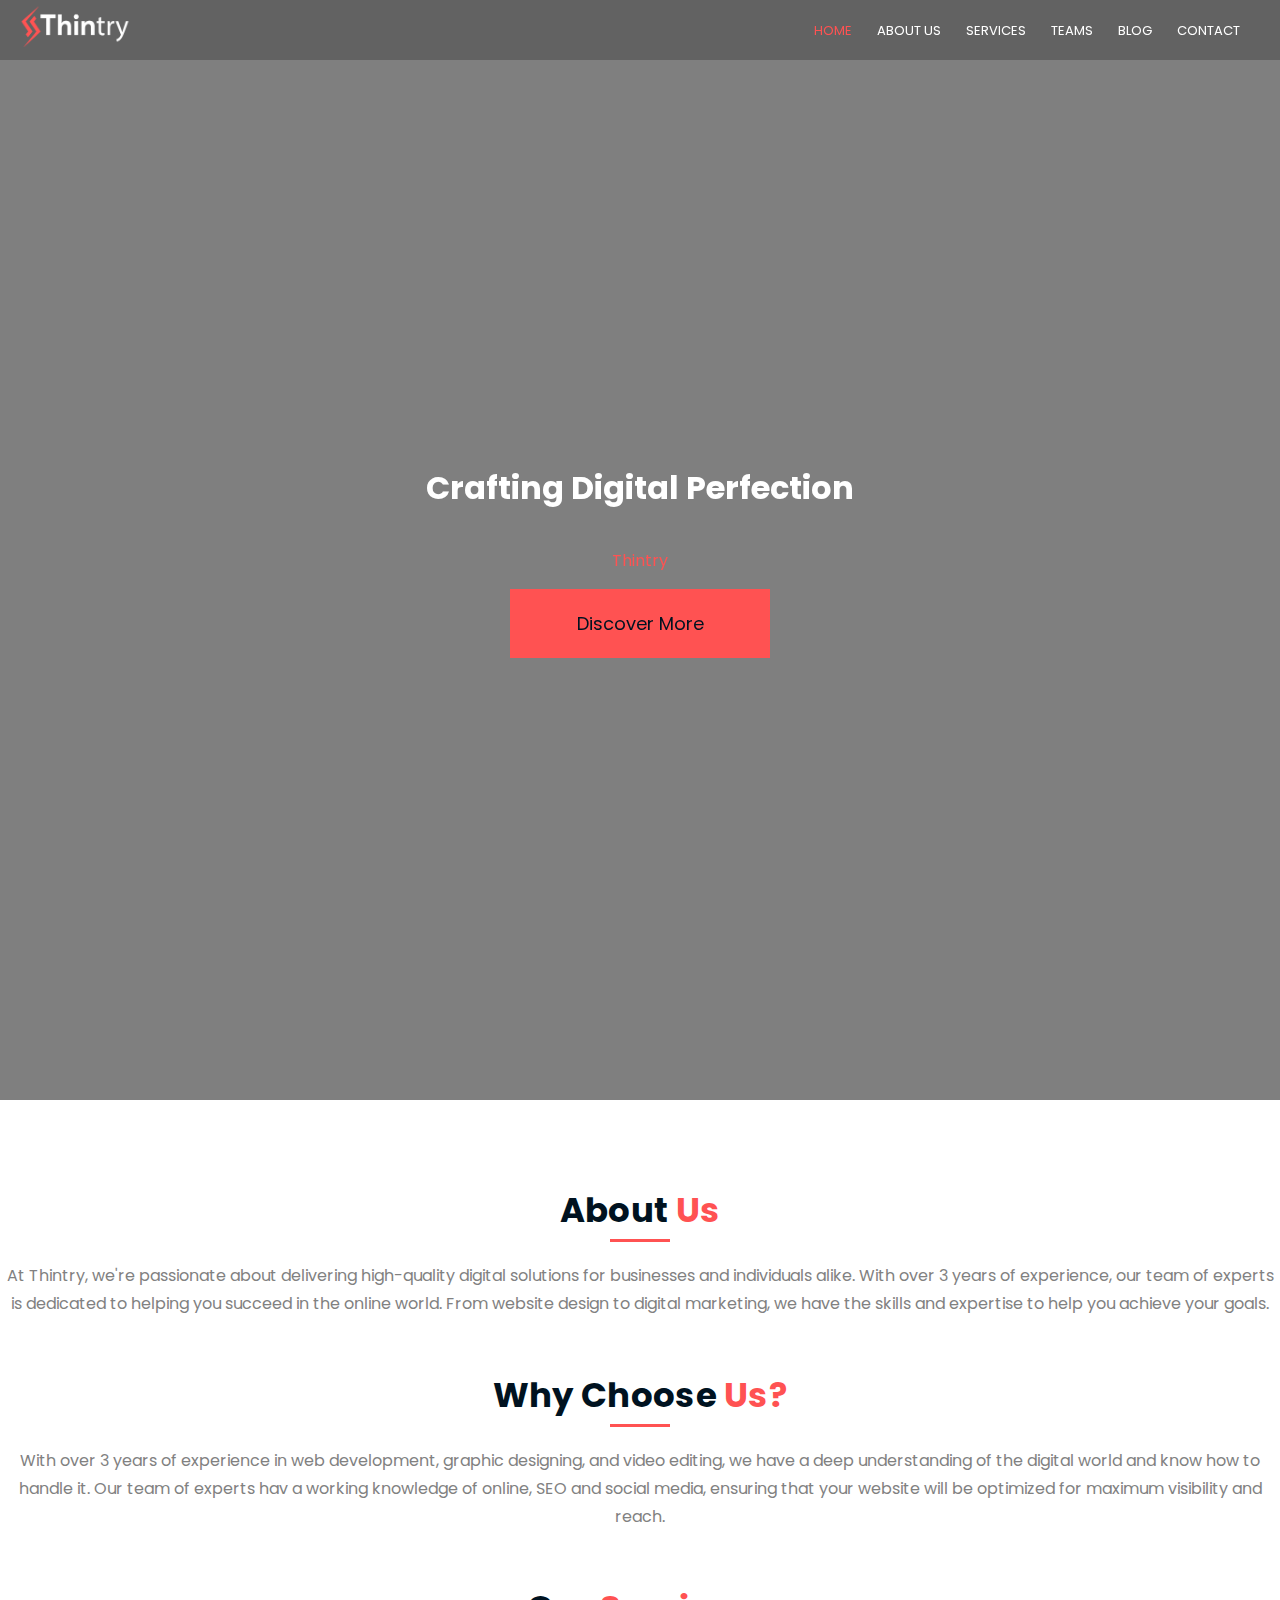
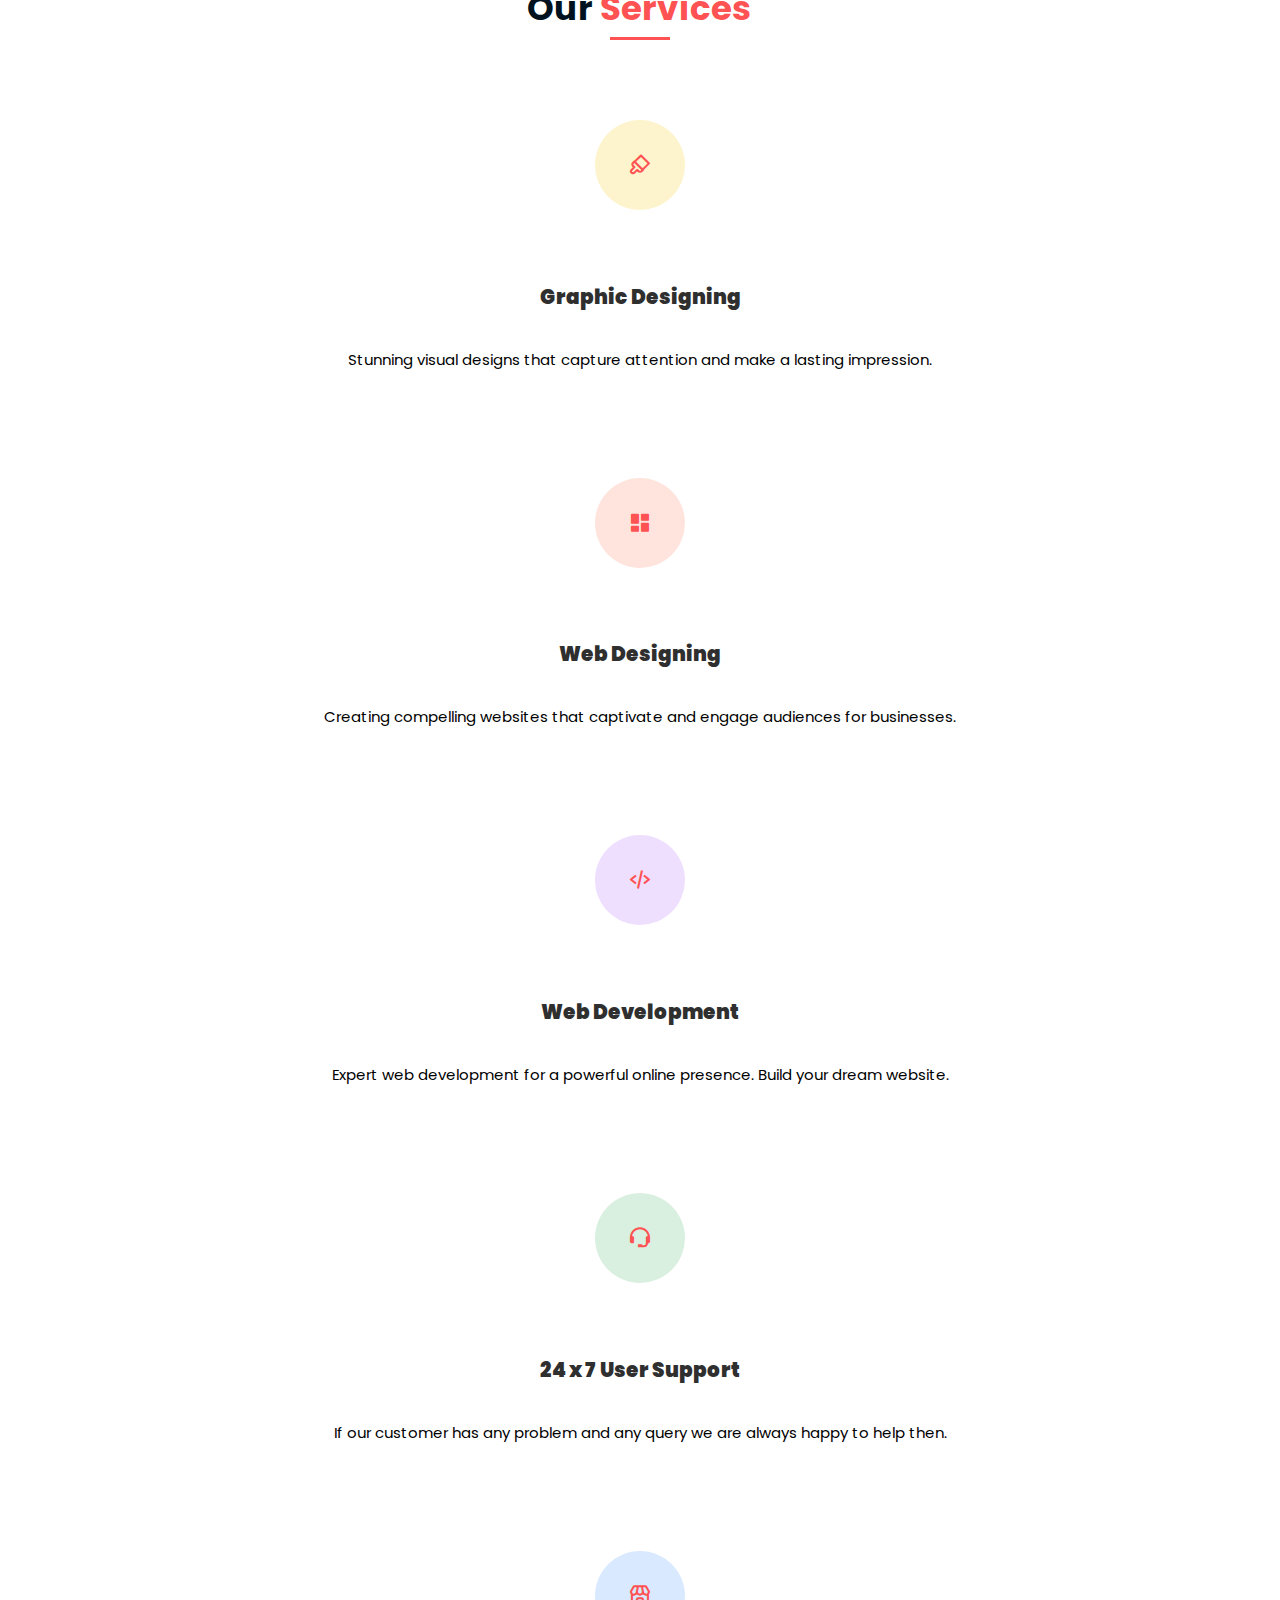
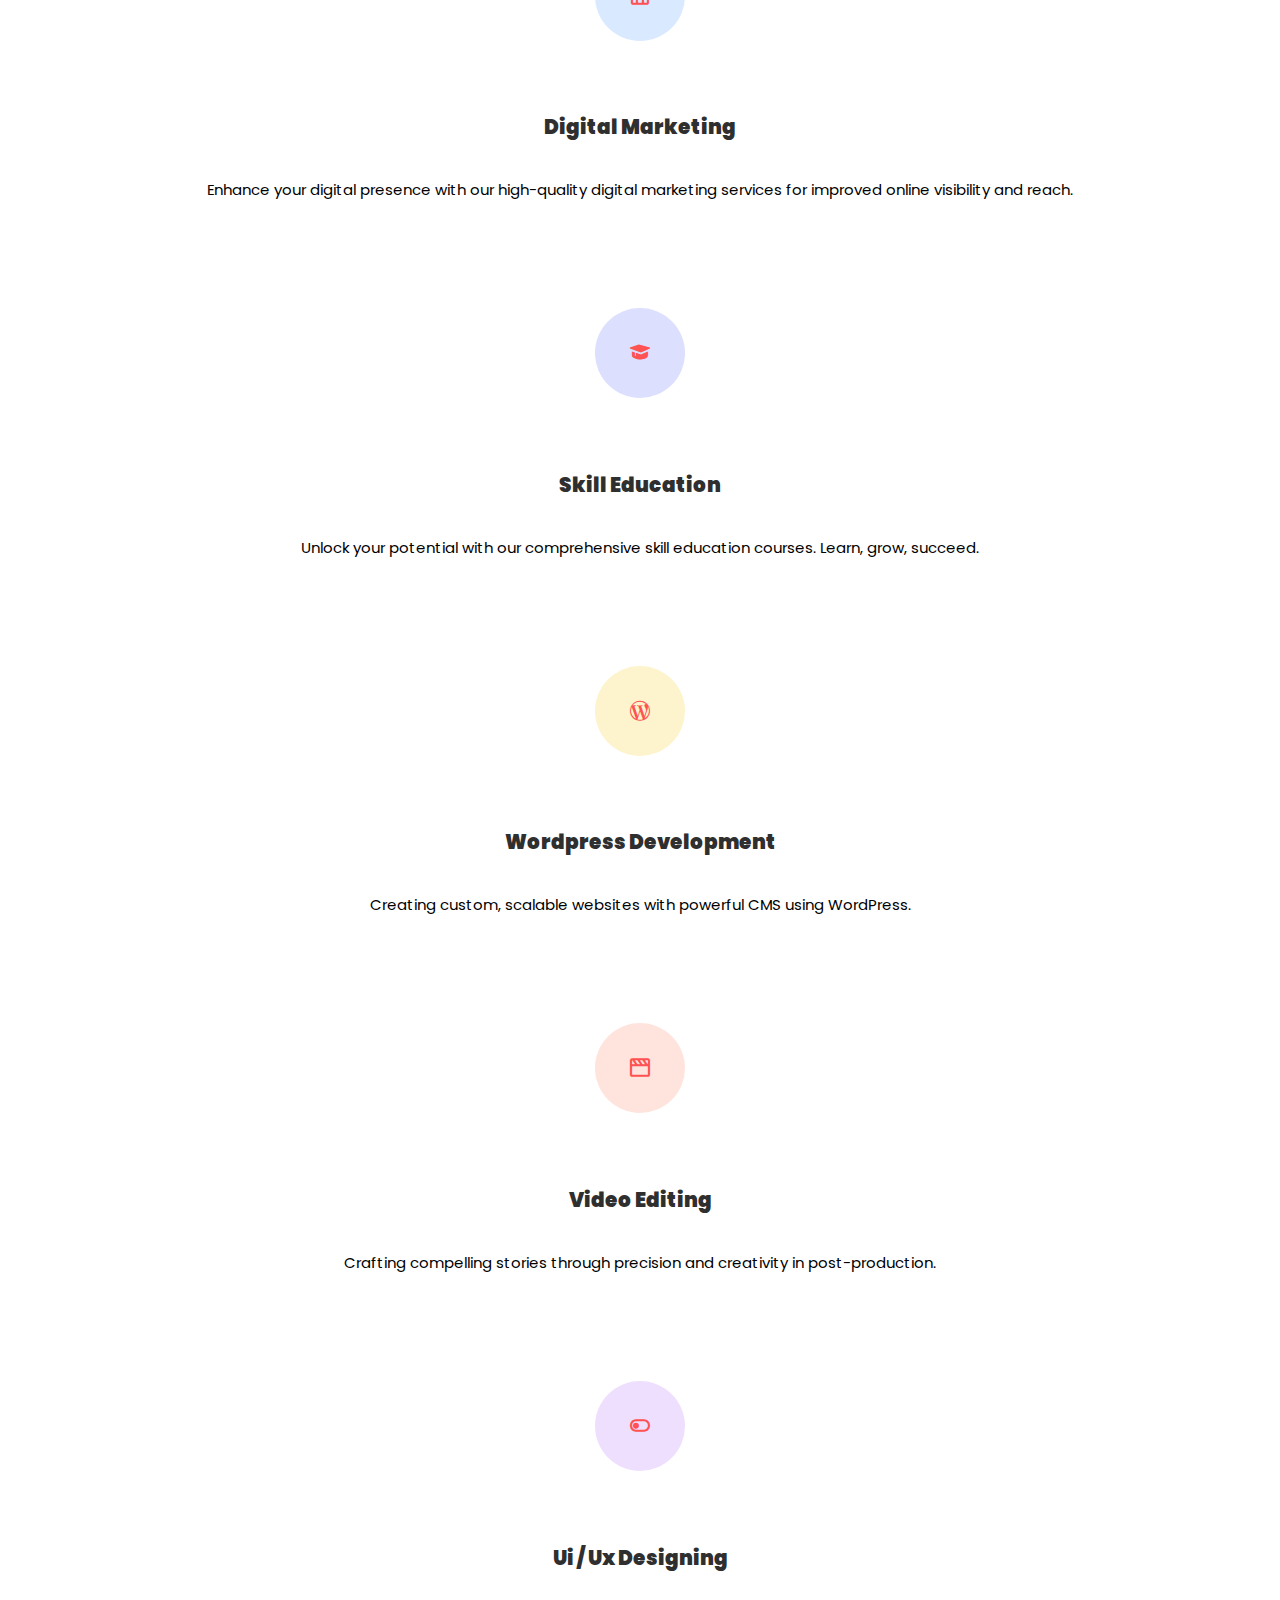
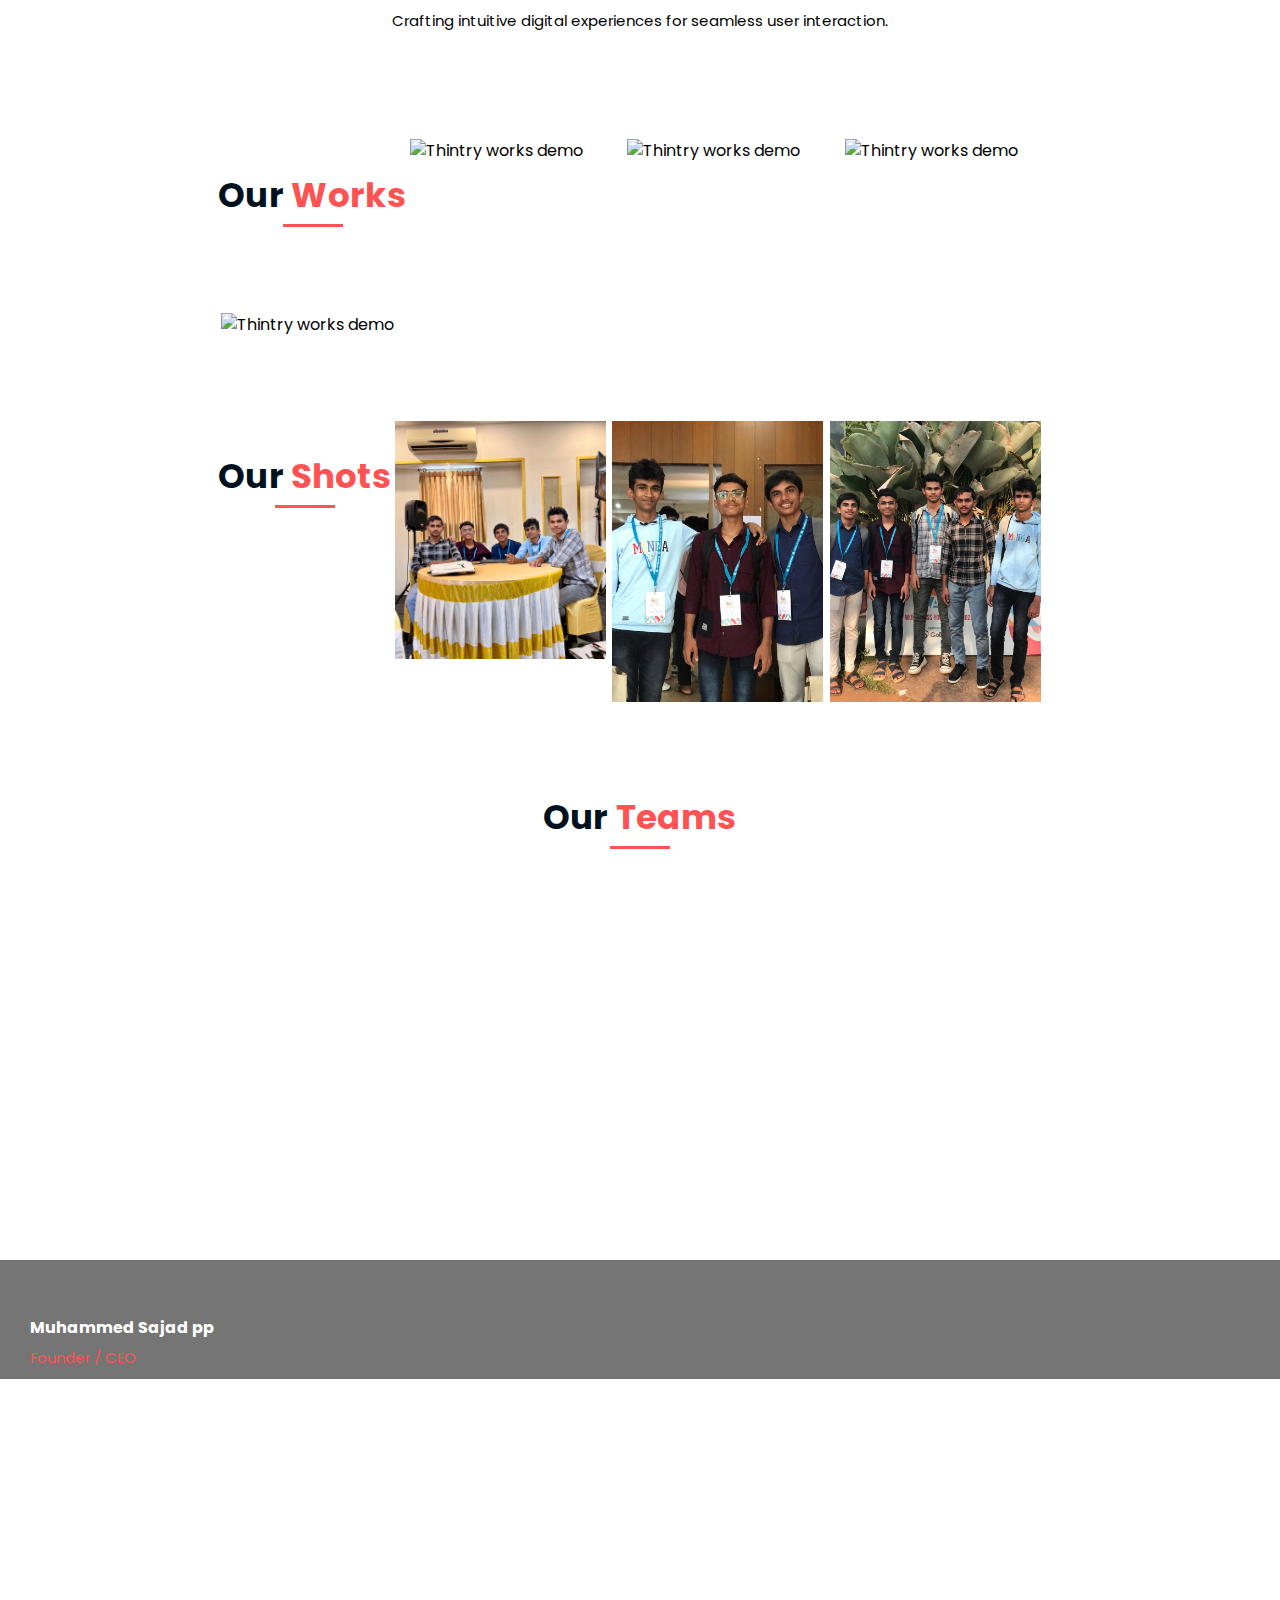
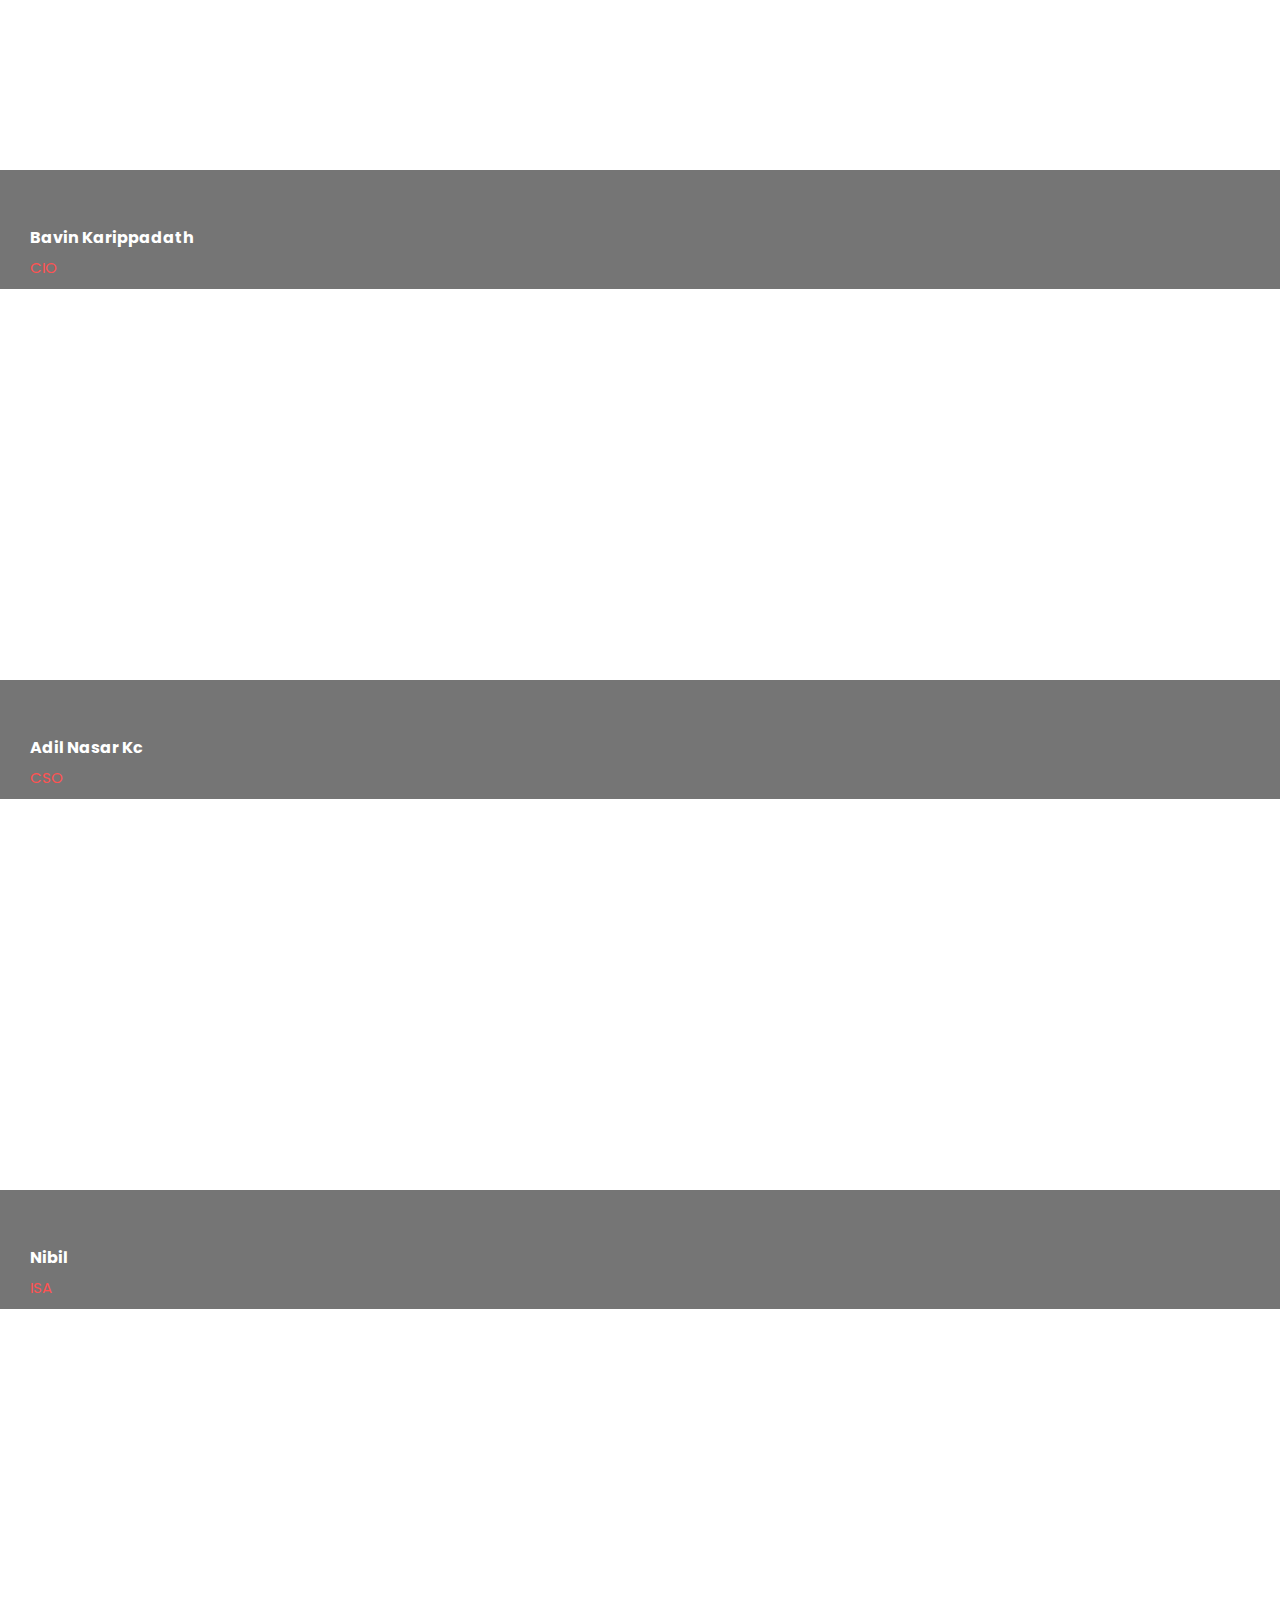
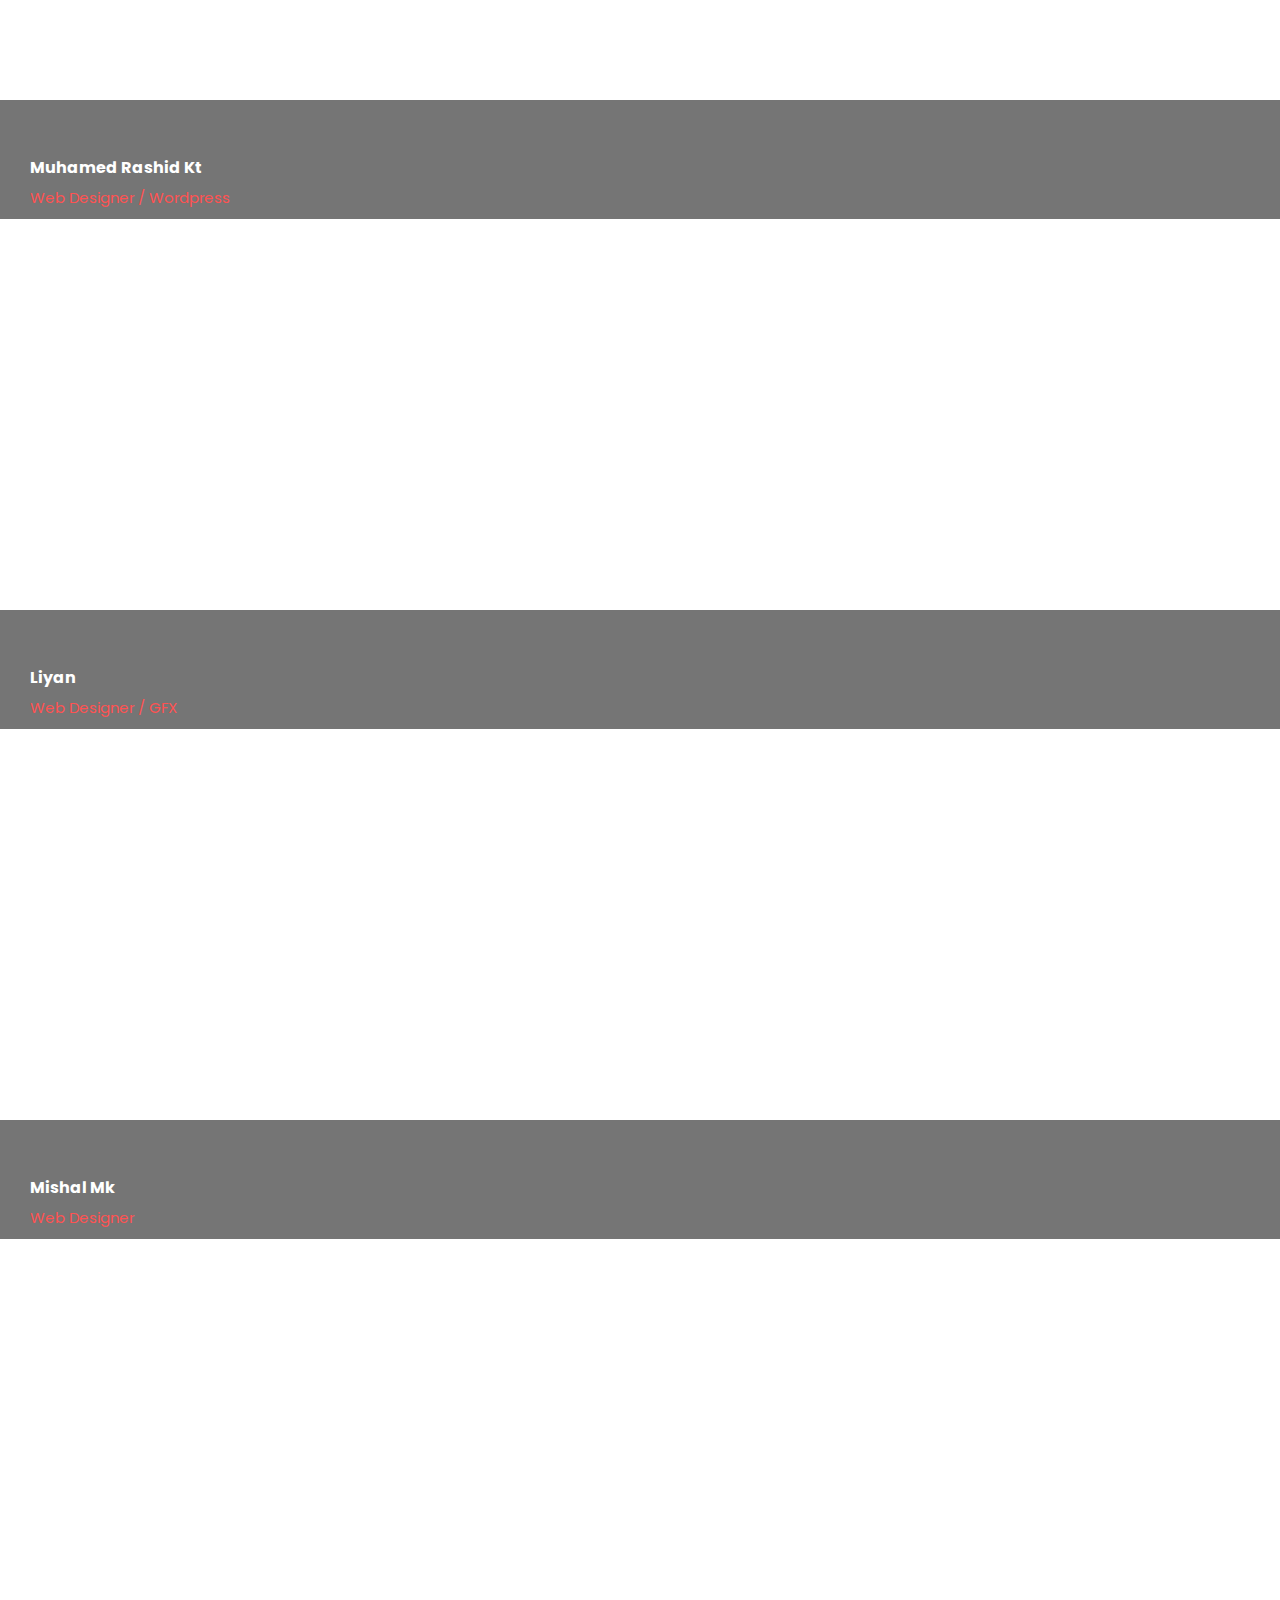
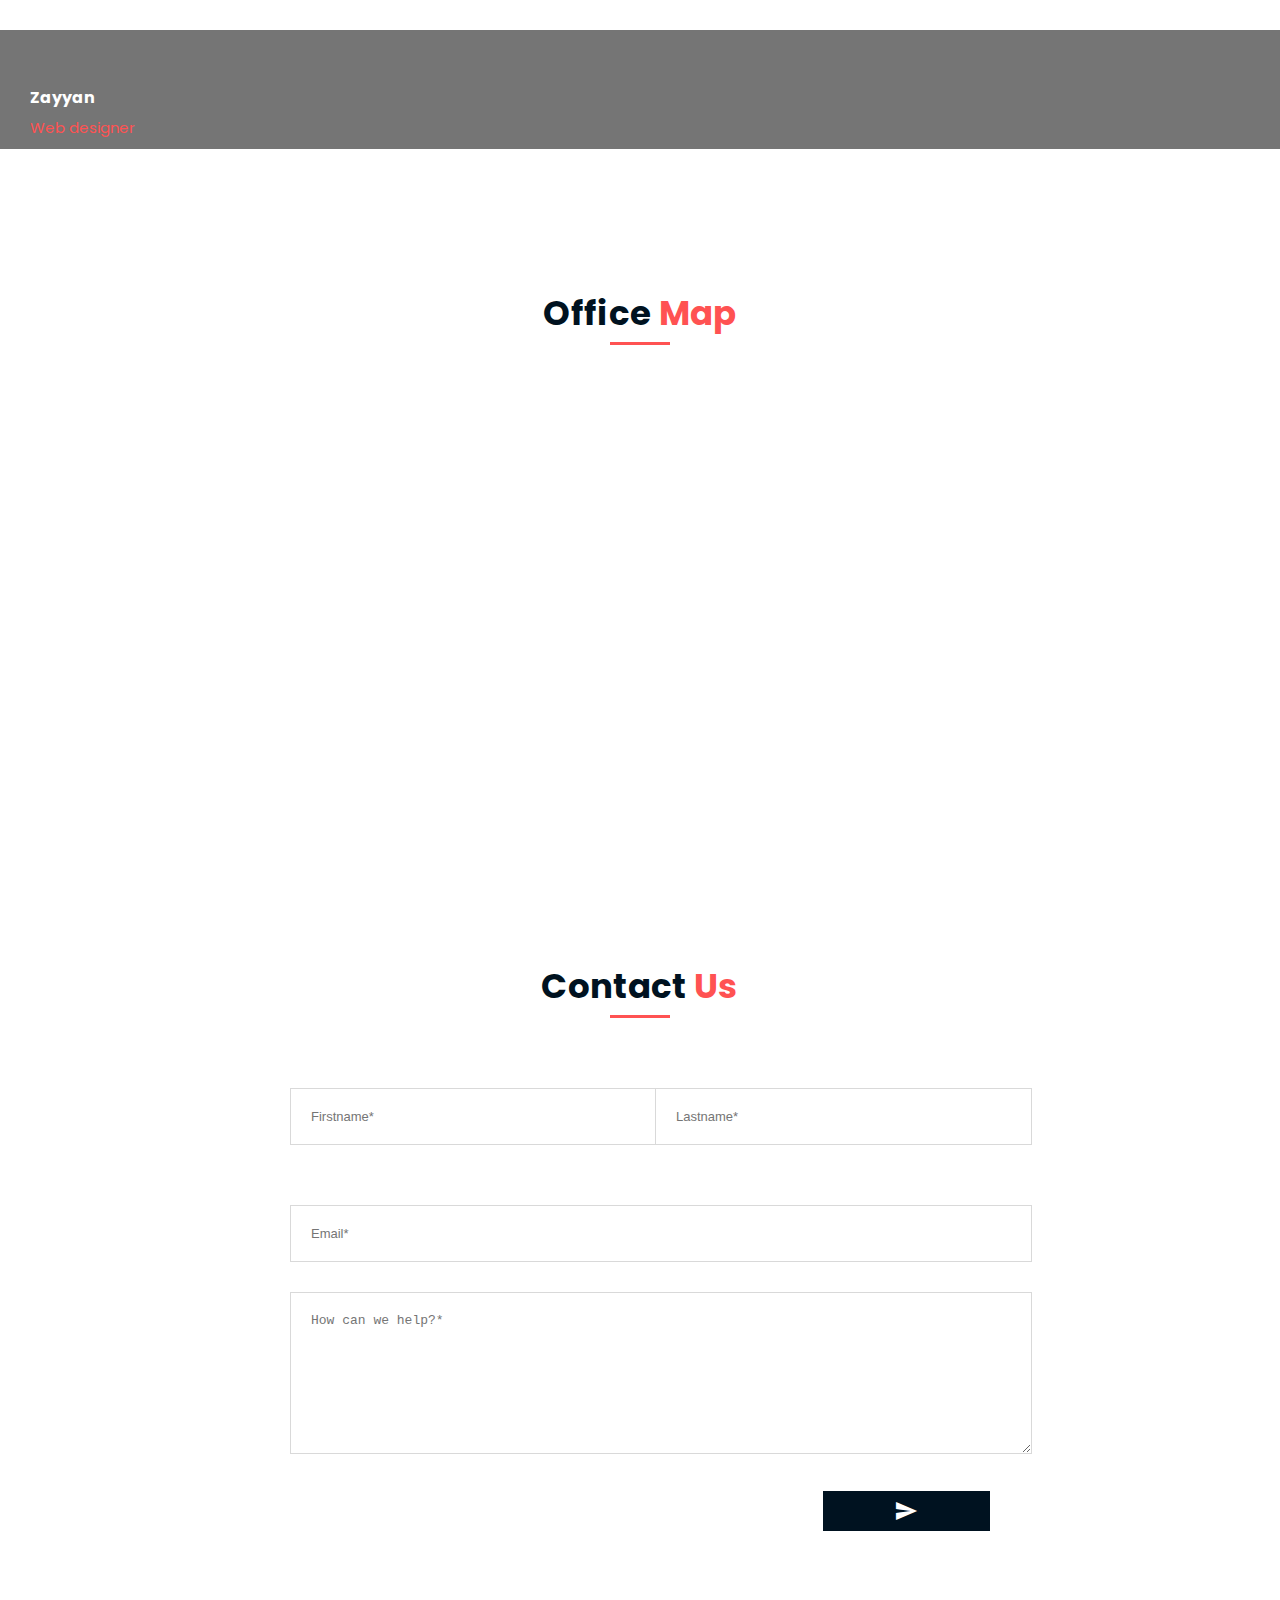
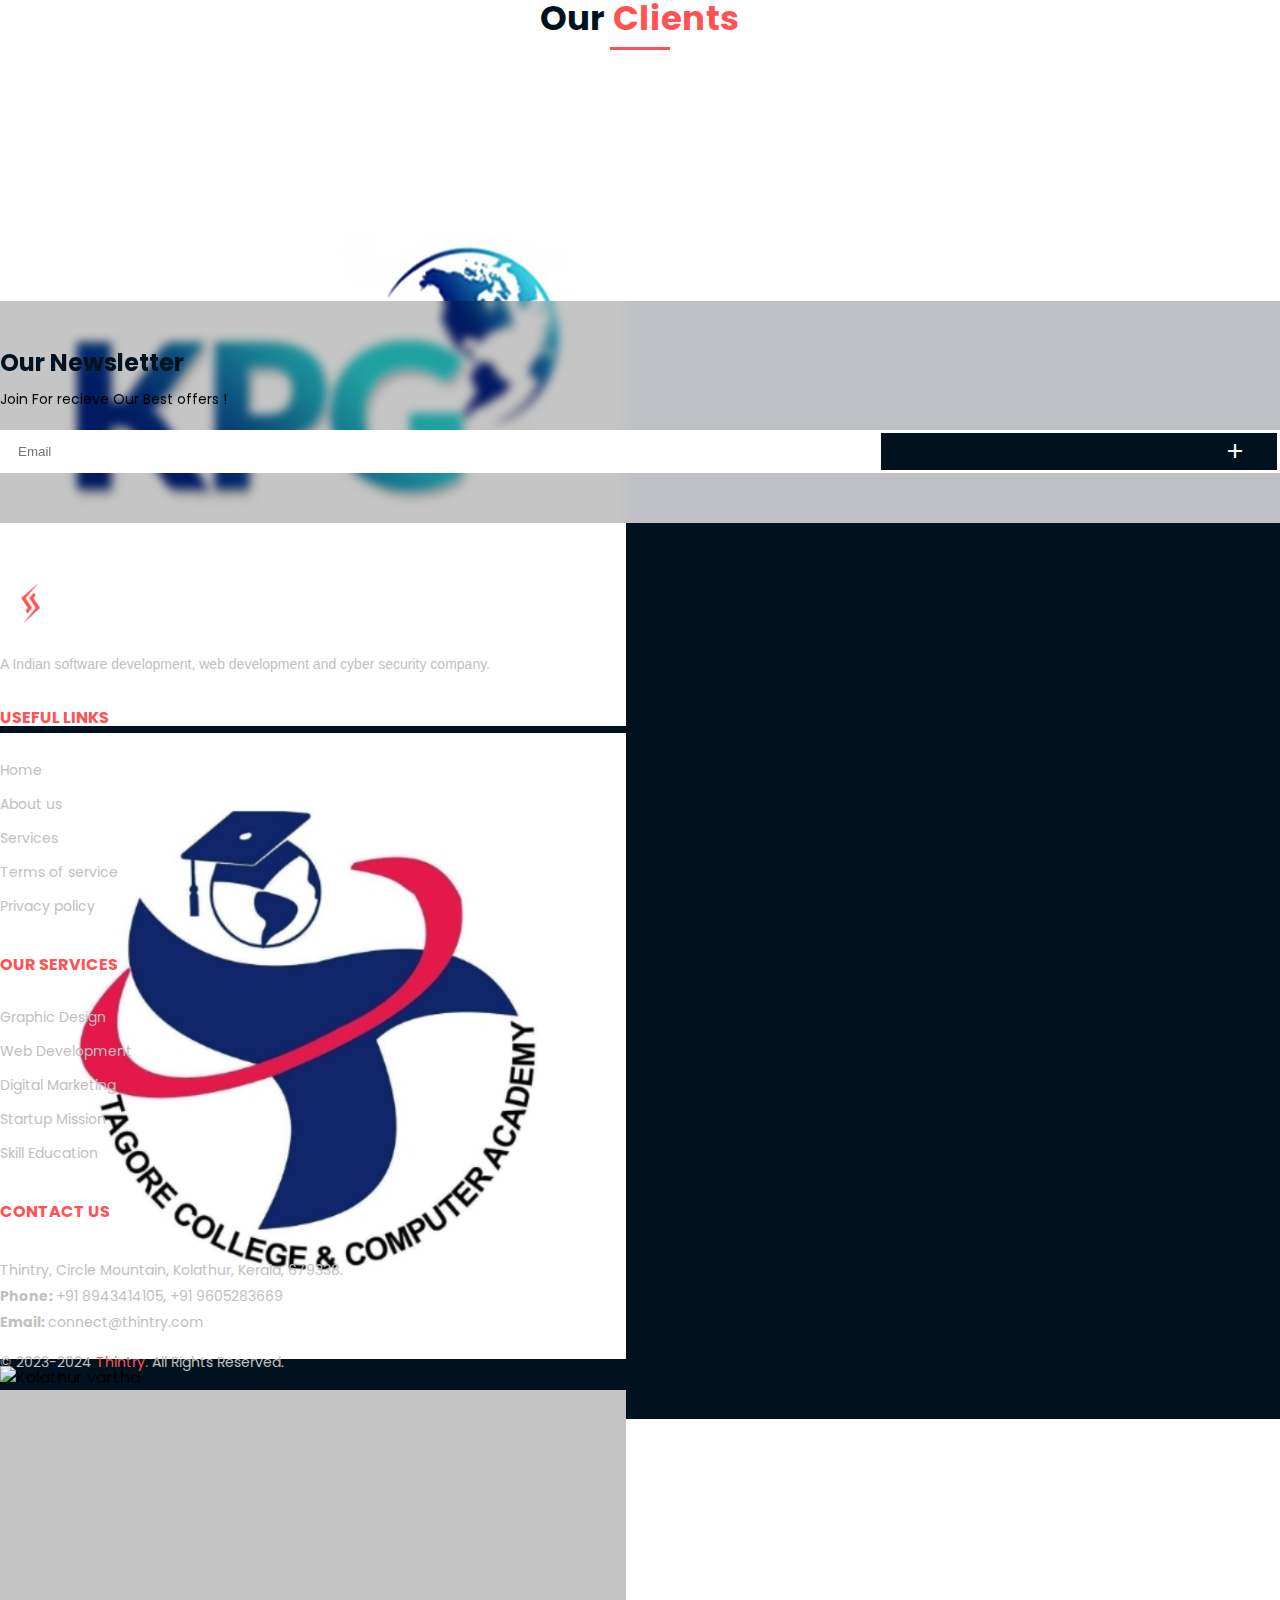
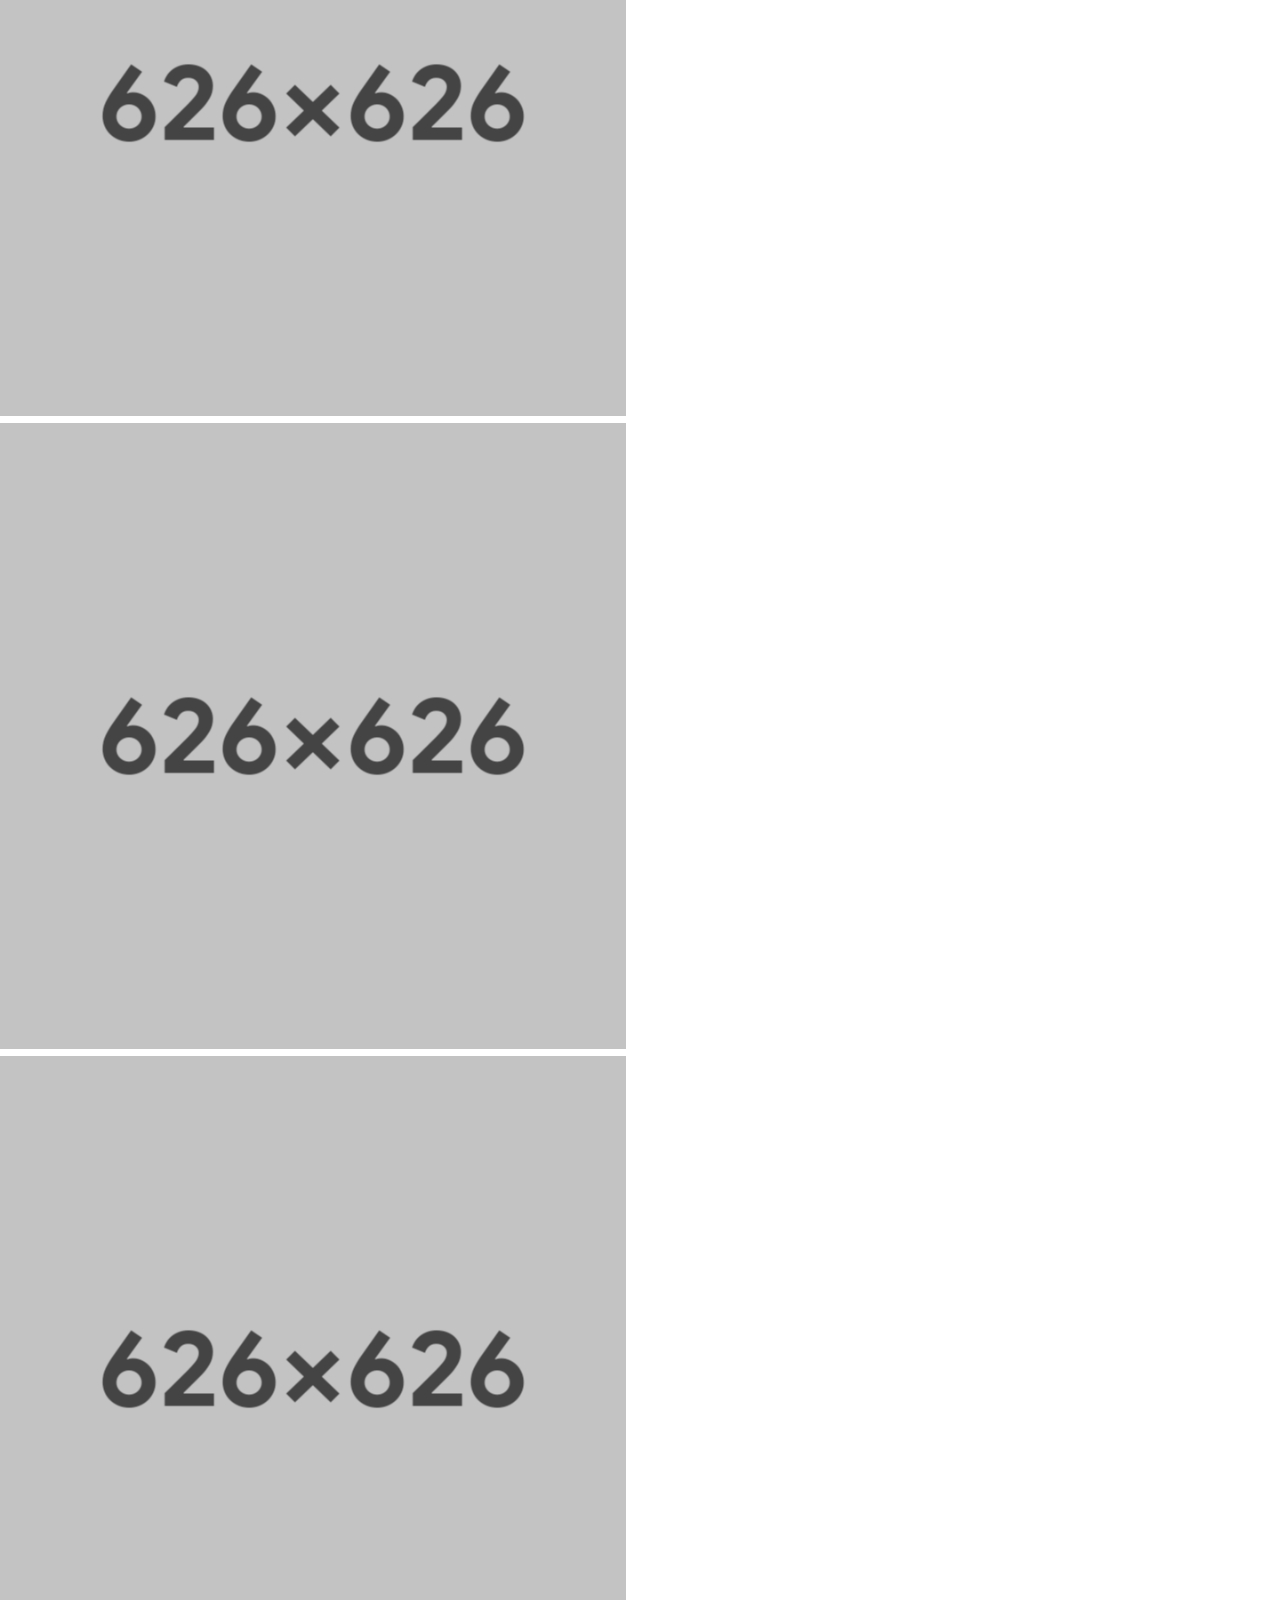
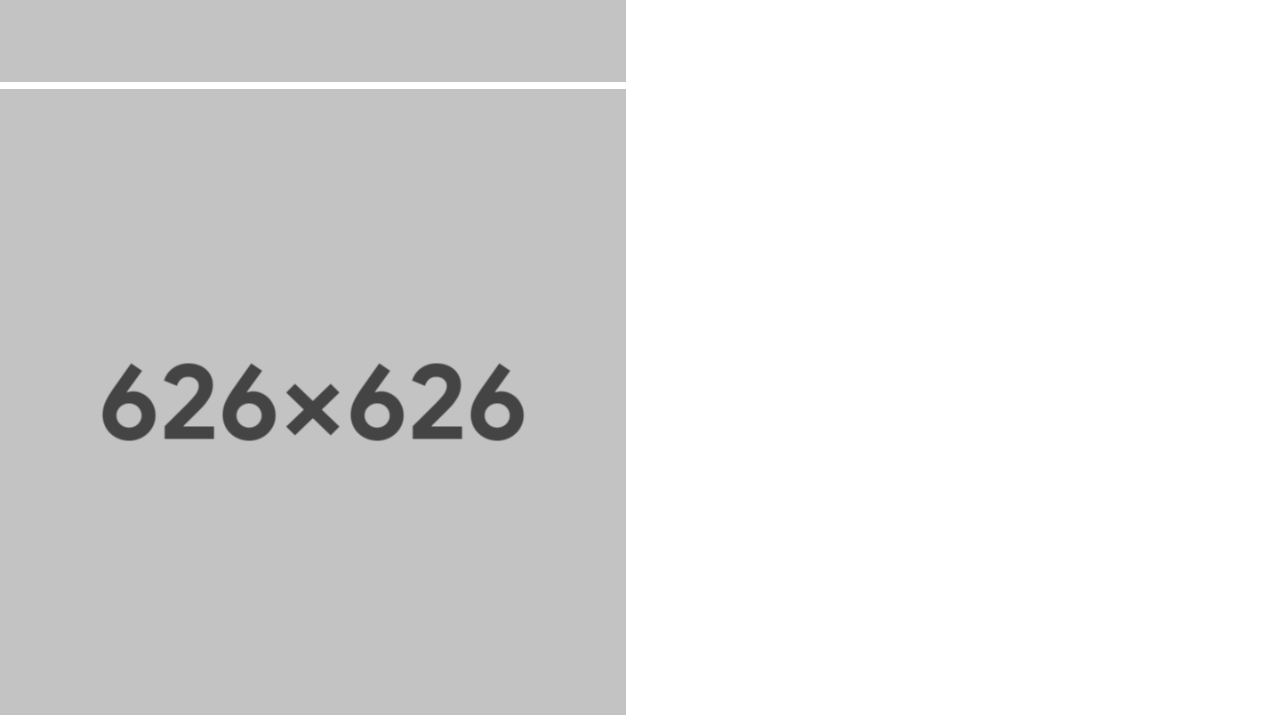
==== index.html @ dd3044bf "fixes" ====
<!DOCTYPE html>
<html lang="en-GB">

<head>
    <!-- Set character encoding -->
    <meta charset="UTF-8">
    <!-- Set compatibility mode for Internet Explorer -->
    <meta http-equiv="X-UA-Compatible" content="IE=edge">
    <!-- Set viewport for mobile responsiveness -->
    <meta name="viewport" content="width=device-width, initial-scale=1.0">
    <!-- Set description for search engine results -->
    <meta name="description"
        content="Thintry is a professional web development, graphic design, and video editing company that specializes in crafting digital perfection. Our expert team offers top-notch services to help businesses elevate their online presence and create stunning visuals to capture their audience's attention. Trust Thintry to bring your digital vision to life - Thintry">
    <!-- Set keywords for search engine optimization -->
    <meta name="keywords"
        content="web development, graphic design, video editing, online presence, digital marketing, website design, branding, visual identity, Thintry, website, sajad, gautham, liyan, adarsh, kolathur, kerala, india, quality, wordpress, github, thintry.com">
    <!-- Set author of the page -->
    <meta name="author" content="Sajad, Rashid">
    <!-- Set company or organization associated with the page -->
    <meta name="company" content="Thintry">
    <!-- Set type of content on the page -->
    <meta property="og:type" content="website">
    <!-- Set banner image for social media sharing -->
    <meta property="og:image" content="https://www.dropbox.com/s/igyhtq464qkcut6/web-banner.webp?dl=1">
    <meta name="google-site-verification" content="5nIrmxB2W8tLXdzBGLWYpTtbWdH1Bo7xZsm-wMTvaAA" />
    <meta property="og:type" content="website">
    <meta name="robots" content="index, follow">
    <meta http-equiv="Content-Type" content="text/html; charset=utf-8">
    <meta name="language" content="English">
    <meta name="revisit-after" content="1 days">
    <!-- Set favicon for the page -->
    <link rel="icon" href="./assets/img/favicon.ico" type="image/x-icon">
    <link rel="shortcut icon" href="./assets/img/favicon.ico" type="image/x-icon">
    <!-- Apple Touch Icon -->
    <link rel="apple-touch-icon" href="./assets/img/apple-touch-icon.png">
    <!-- Site verifications -->
    <meta name="norton-safeweb-site-verification"
        content="-73ls3zdj0m68cvxocm3tbe3k9o2z9ep8a0s794pfzugf3lombed-vzu7zcz05lmvlelwesnymshnipiifocovo873h7mfzdvsr3gferjxzw-nb5rwz4ebo96xuapyqz" />
    <meta name="a.validate.02" content="6KE3Tjhz8r45yhagwcTSZBcAO_SHQE1cfZW_" />
    <title>Transform Your Digital Presence with Thintry's Expert Crafting Skills - Thintry</title>
    <!-- Set font for the page -->
    <link href='https://fonts.googleapis.com/css?family=Poppins' rel='stylesheet'>
    <!-- Set bootstrap for the page -->
    <link href="https://cdn.jsdelivr.net/npm/bootstrap@5.3.0-alpha3/dist/css/bootstrap.min.css" rel="stylesheet"
        integrity="sha384-KK94CHFLLe+nY2dmCWGMq91rCGa5gtU4mk92HdvYe+M/SXH301p5ILy+dN9+nJOZ" crossorigin="anonymous">
    <script src="https://cdn.jsdelivr.net/npm/bootstrap@5.3.0-alpha3/dist/js/bootstrap.bundle.min.js"
        integrity="sha384-ENjdO4Dr2bkBIFxQpeoTz1HIcje39Wm4jDKdf19U8gI4ddQ3GYNS7NTKfAdVQSZe" crossorigin="anonymous">

        </script>
    <script src="https://code.jquery.com/jquery-2.2.0.min.js" type="text/javascript">

    </script>
    <script src="https://cdnjs.cloudflare.com/ajax/libs/slick-carousel/1.6.0/slick.js"></script>
    <link href='https://unpkg.com/boxicons@2.1.4/css/boxicons.min.css' rel='stylesheet'>
    <!-- Set icons for the page -->
    <link href="https://fonts.googleapis.com/icon?family=Material+Icons" rel="stylesheet">
    <!-- Set css for the page -->
    <link rel="stylesheet" href="./assets/css/index.css">
    <!--<link href="./vendor/aos/aos.css" rel="stylesheet">
    <link href="./vendor/glightbox/css/glightbox.min.css" rel="stylesheet">
    <link href="./vendor/remixicon/remixicon.css" rel="stylesheet">
    <link href="./vendor/swiper/swiper-bundle.min.css" rel="stylesheet">-->
    <!-- Google tag (gtag.js) -->
    <script async src="https://www.googletagmanager.com/gtag/js?id=G-RN9CTR2CGW"></script>
    <script>
        window.dataLayer = window.dataLayer || [];
        function gtag() { dataLayer.push(arguments); }
        gtag('js', new Date());

        gtag('config', 'G-RN9CTR2CGW');
    </script>
</head>

<body>
    <img src="./assets/img/preview.webp"
        alt="Transform Your Digital Presence with Thintry's Expert Crafting Skills - Thintry" style="display: none;">
    <!-- Header starts -->
    <header class="navigation header">
        <div class="banner">
            <a href="#start" class="navbar-brand">
                <img loading="prelaod" decoding="async" class="img-fluid" src="./assets/img/wh-banner.png"
                    alt="Thintry: Crafting Digital Perfection">
            </a>
        </div>
        <div class="navigations navbar">
            <nav>
                <ul style="display: flex;">
                    <li><a href="#start" class="start">HOME</a></li>
                    <li><a href="#aboutus" class="aboutus">ABOUT US</a></li>
                    <li><a href="#services" class="services">SERVICES</a></li>
                    <li><a href="#teams" class="teams">TEAMS</a></li>
                    <li><a href="https://blog.thintry.com/">BLOG</a></li>
                    <li><a href="#contact" class="contact">CONTACT</a></li>
                </ul>
            </nav>
            <div class="menu">
                <div class="menu-btn">
                    <button id="menu_btn" class="navbar-toggler" aria-label="Toggle navigation">
                        <span class="bx bx-menu"></span>
                    </button>
                </div>
            </div>
        </div>
    </header>
    <!-- Header ends -->
    <!-- Menu starts -->
    <nav class="menu-nav" id="menu_nv">
        <ul style="display: flex; flex-direction: column;">
            <li><a href="#start" class="start">HOME</a></li>
            <li><a href="#aboutus" class="aboutus">ABOUT US</a></li>
            <li><a href="#services" class="services">SERVICES</a></li>
            <li><a href="#teams" class="teams">TEAMS</a></li>
            <li><a href="https://blog.thintry.com/">BLOG</a></li>
            <li><a href="#contact" class="contact">CONTACT</a></li>
        </ul>
    </nav>
    <!-- Menu ends -->
    <!-- Landing starts -->
    <section id="start" class="banneer cont bg-tertiary position-relative overflow-hidden">
        <div class="hero_bg">
            <div class="contentarea">
                <div class="conte">
                    <div>
                        <h1>Crafting Digital Perfection</h1>
                        <p>Thintry</p>
                        <a type="button" class="btn" href="#aboutus">Discover
                            More</a>
                    </div>
                </div>
            </div>
        </div>
    </section>
    <!-- Landing ends -->
    <!-- About us starts -->
    <section id="aboutus">
        <br><br>
        <div class="feat bg-gray pt-5 pb-5">
            <div class="container">
                <div class="row">
                    <div class="section-head col-sm-12">
                        <h4><span>About</span> Us</h4>
                        <p>At Thintry, we're passionate about delivering high-quality digital solutions for businesses
                            and
                            individuals alike. With over 3 years of experience, our team of experts is dedicated to
                            helping
                            you succeed in the online world. From website design to digital marketing, we have the
                            skills
                            and expertise to help you achieve your goals.</p>
                    </div>
                </div>
            </div>
        </div>
    </section>
    <!-- About us ends -->
    <!-- Works starts -->
    <section id="services">
        <div class="feat bg-gray pt-5 pb-5">
            <div class="container">
                <div class="row">
                    <div class="section-head col-sm-12">
                        <h4><span>Why Choose</span> Us?</h4>
                        <p>With over 3 years of experience in web development, graphic designing, and video editing, we
                            have a deep understanding of the digital world and know how to handle it. Our team of
                            experts hav a working knowledge of online, SEO and social media, ensuring that your website
                            will be optimized for maximum visibility and reach.</p>
                    </div>
                    <div class="section-head col-sm-12">
                        <h4><span>Our</span> Services</h4>
                    </div>
                    <div class="col-lg-4 col-sm-6" id="gfx">
                        <div class="item"> <span class="icon feature_box_col_one"><i class="bx bx-brush"
                                    style="font-size: 24px;"></i></span>
                            <h6>Graphic Designing</h6>
                            <p>Stunning visual designs that capture attention and make a lasting impression.</p>
                        </div>
                    </div>
                    <div class="col-lg-4 col-sm-6" id="sm">
                        <div class="item"> <span class="icon feature_box_col_two"><i class="bx bxs-dashboard"
                                    style="font-size: 24px;"></i></span>
                            <h6>Web Designing</h6>
                            <p>Creating compelling websites that captivate and engage audiences for businesses.</p>
                        </div>
                    </div>
                    <div class="col-lg-4 col-sm-6" id="webdev">
                        <div class="item"> <span class="icon feature_box_col_five"><i class="bx bx-code-alt"
                                    style="font-size: 24px;"></i></span>
                            <h6>Web Development</h6>
                            <p>Expert web development for a powerful online presence. Build your dream website.</p>
                        </div>
                    </div>
                    <div class="col-lg-4 col-sm-6">
                        <div class="item"> <span class="icon feature_box_col_three"><i class="bx bx-support"
                                    style="font-size: 24px;"></i></span>
                            <h6>24 x 7 User Support</h6>
                            <p>If our customer has any problem and any query we are always happy to help then.</p>
                        </div>
                    </div>
                    <div class="col-lg-4 col-sm-6" id="dm">
                        <div class="item"> <span class="icon feature_box_col_four"><i class="bx bx-store"
                                    style="font-size: 24px;"></i></span>
                            <h6>Digital Marketing</h6>
                            <p>Enhance your digital presence with our high-quality digital marketing services for
                                improved online visibility and reach.</p>
                        </div>
                    </div>
                    <div class="col-lg-4 col-sm-6" id="se">
                        <div class="item"> <span class="icon feature_box_col_six"><i class="bx bxs-graduation"
                                    style="font-size: 24px;"></i></span>
                            <h6>Skill Education</h6>
                            <p>Unlock your potential with our comprehensive skill education courses. Learn, grow,
                                succeed.</p>
                        </div>
                    </div>
                    <div class="col-lg-4 col-sm-6" id="wdp">
                        <div class="item">
                            <span class="icon feature_box_col_one"><i class="bx bxl-wordpress"
                                    style="font-size: 24px;"></i></span>
                            <h6>Wordpress Development</h6>
                            <p>Creating custom, scalable websites with powerful CMS using WordPress.</p>
                        </div>
                    </div>
                    <div class="col-lg-4 col-sm-6" id="sm">
                        <div class="item"> <span class="icon feature_box_col_two"><i class="bx bx-movie"
                                    style="font-size: 24px;"></i></span>
                            <h6>Video Editing</h6>
                            <p>Crafting compelling stories through precision and creativity in post-production.</p>
                        </div>
                    </div>
                    <div class="col-lg-4 col-sm-6" id="webdev">
                        <div class="item"> <span class="icon feature_box_col_five"><i class="bx bx-toggle-left"
                                    style="font-size: 24px;"></i></span>
                            <h6>Ui / Ux Designing</h6>
                            <p>Crafting intuitive digital experiences for seamless user interaction.</p>
                        </div>
                    </div>
                </div>
            </div>
        </div>
    </section>
    <!-- Works ends -->
    <br>
    <!-- Works demo starts -->
    <section id="portfolio" class="portfolio">
        <div class="containe">
            <div class="row">
                <div class="section-head col-sm-12">
                    <h4><span>Our</span> Works</h4>
                </div>
                <div class="col">
                    <img src="./assets/works/kdshoes.webp" title="Thintry works demo" alt="Thintry works demo"
                        style="width: 100%;">
                </div>

                <div class="col">
                    <img src="./assets/works/alchemy.webp" title="Thintry works demo" alt="Thintry works demo"
                        style="width: 100%;">
                </div>

                <div class="col">
                    <img src="./assets/works/modern.webp" title="Thintry works demo" alt="Thintry works demo"
                        style="width: 100%;">
                </div>

                <div class="col">
                    <img src="./assets/works/tagore.webp" title="Thintry works demo" alt="Thintry works demo"
                        style="width: 100%;">
                </div>
            </div>
        </div>
    </section>
    <!-- Works demo ends -->
    <br><br><br>
    <!-- Gallery starts -->
    <section id="gallery">
        <div class="containe">
            <div class="row">
                <div class="section-head col-sm-12">
                    <h4><span>Our</span> Shots</h4>
                </div>
                <div class="col">
                    <img src="./assets/gallery/team-thintry-wp.jpeg" title="Wordpress youthcamp workshop thintry"
                        alt="Wordpress youthcamp workshop thintry" style="width: 100%;">
                </div>

                <div class="col">
                    <img src="./assets/gallery/wp-team-thintry.jpeg" title="Wordpress youthcamp workshop thintry"
                        alt="Wordpress youthcamp workshop thintry" style="width: 100%;">
                </div>

                <div class="col">
                    <img src="./assets/gallery/Wordpress-youth-camp.jpeg" title="Wordpress youthcamp workshop thintry"
                        alt="Wordpress youthcamp workshop thintry" style="width: 100%;">
                </div>
            </div>
        </div>
    </section>
    <!-- Gallery ends -->
    <br><br>
    <!-- Teams for seo starts -->
    <section style="display: none;">
        <img src="./assets/teams/sajad.webp" title="Muhammed Sajad pp founder and CEO of Thintry"
            alt="Muhammed Sajad pp founder and CEO of Thintry">
        <img src="./assets/teams/bavin.webp" title="Bavin Karippadath Chief Information Officer at Thintry"
            alt="Bavin Karippadath Chief Information Officer at Thintry">
        <img src="./assets/teams/adil.webp" title="Adil Nasar cyber security officer at Thintry"
            alt="Adil Nasar cyber security officer at Thintry">
        <img src="./assets/teams/nibil.webp" title="Nibil Krishna information security analyst at Thintry"
            alt="Nibil Krishna information security analyst at Thintry">
        <img src="./assets/teams/rashid.webp" title="Muhammed Rashid Kt Web designer at Thintry"
            alt="Muhammed Rashid Kt Web designer at Thintry">
        <img src="./assets/teams/liyan.webp" title="Liyan web designer at Thintry" alt="Liyan web designer at Thintry">
        <img src="./assets/teams/mishal.webp" title="Mishal Mk web designer at Thintry"
            alt="Mishal Mk web designer at Thintry">
        <img src="./assets/teams/zayyan.webp" title="Zayyan web designer at Thintry"
            alt="Zayyan web designer at Thintry">
    </section>
    <!-- Teams for seo ends -->
    <!-- Teams starts -->
    <section id="teams">
        <div class="container">
            <div class="row">
                <div class="section-head col-sm-12">
                    <h4><span>Our</span> Teams</h4>
                </div>
                <!-- Single Starts  -->
                <div class="col-lg-4 col-md-6">
                    <div class="team__item set-bg" style="background-image: url('./assets/teams/sajad.webp');"
                        aria-label="Sajad pp Chief exicutive officer">
                        <div class="team__text">
                            <div class="team__title">
                                <h4>Muhammed Sajad pp</h4>
                                <span>Founder / CEO</span>
                            </div>
                            <p>Sajad is a highly skilled web developer with over 3 years of experience in the industry.
                                As
                                the CEO and founder of Thintry, Sajad has a passion for helping businesses succeed
                                online.
                            </p>
                            <!--<div class="team__social">
                            <a href="#"><i class="fa fa-facebook"></i></a>
                            <a href="#"><i class="fa fa-twitter"></i></a>
                            <a href="#"><i class="fa fa-instagram"></i></a>
                        </div>-->
                        </div>
                    </div>
                </div>
                <!--<div class="col-lg-4 col-md-6">
                    <div class="team__item set-bg" style="background-image: url('./assets/teams/none.webp');"
                        aria-label="Adwaith Chief Technology Officer">
                        <div class="team__text">
                            <div class="team__title">
                                <h4>Adwaith</h4>
                                <span>CTO</span>
                            </div>
                            <p>Adwaith is the Chief Technology Officer (CTO) at Thintry, a leading web development
                                company.
                                With years of experience in the IT industry, Adwaith is a skilled and knowledgeable
                                technologist who is passionate about developing innovative solutions that help
                                businesses
                                succeed online.</p>
                        </div>
                    </div>
                </div>-->
                <!--<div class="col-lg-4 col-md-6">
                    <div class="team__item set-bg" style="background-image: url('./assets/teams/gautham.webp');"
                        aria-label="Gautham Cholayil Chief Marketing Officer">
                        <div class="team__text">
                            <div class="team__title">
                                <h4>Gautham Cholayil</h4>
                                <span>CMO</span>
                            </div>
                            <p>Gautham is the Chief Marketing Officer (CMO) at Thintry, a leading web development
                                company.
                                With over a decade of experience in marketing and branding, Gautham brings a wealth of
                                knowledge and expertise to the Thintry team.</p>
                        </div>
                    </div>
                </div>-->
                <!--<div class="col-lg-4 col-md-6">
                    <div class="team__item set-bg" style="background-image: url('./assets/teams/rishiraj.webp');"
                        aria-label="Rishiraj Anarod Creative Director">
                        <div class="team__text">
                            <div class="team__title">
                                <h4>Rishiraj Anarod</h4>
                                <span>Creative Director</span>
                            </div>
                            <p>Rishiraj Anarod is the Creative Director at Thintry, a leading web development company.
                                With
                                a passion for design and a keen eye for detail, Rishiraj brings a wealth of creativity
                                and
                                expertise to the Thintry team.</p>
                        </div>
                    </div>
                </div>-->
                <div class="col-lg-4 col-md-6">
                    <div class="team__item set-bg" style="background-image: url('./assets/teams/bavin.webp');"
                        aria-label="Bavin Karippadath Chief Information Officer">
                        <div class="team__text">
                            <div class="team__title">
                                <h4>Bavin Karippadath</h4>
                                <span>CIO</span>
                            </div>
                            <p>Bavin Karippadath is the Chief Information Officer (CIO) at Thintry, a dynamic web
                                development company. With extensive experience in the IT industry, Bavin brings a wealth
                                of
                                knowledge and expertise to the Thintry team.</p>
                        </div>
                    </div>
                </div>
                <!--<div class="col-lg-4 col-md-6">
                    <div class="team__item set-bg" style="background-image: url('./assets/teams/adarsh.webp');"
                        aria-label="Adarsh K Jith Client Manager">
                        <div class="team__text">
                            <div class="team__title">
                                <h4>Adasrh K Jith</h4>
                                <span>Client Manager</span>
                            </div>
                            <p>Adarsh K Jith is the Client Manager at Thintry, a leading web development company. With
                                extensive experience in client management and customer service, Adarsh is dedicated to
                                ensuring that Thintry's clients receive the highest level of service and support.</p>
                        </div>
                    </div>
                </div>-->
                <div class="col-lg-4 col-md-6">
                    <div class="team__item set-bg" style="background-image: url('./assets/teams/adil.webp');"
                        aria-label="Adil Nasar Kc cyber security officer">
                        <div class="team__text">
                            <div class="team__title">
                                <h4>Adil Nasar Kc</h4>
                                <span>CSO</span>
                            </div>
                            <p>Adil Nasar Kc is a Cyber Security Officer at Thintry, a leading web development company.
                                With
                                extensive experience in the field of cybersecurity, Adil brings a wealth of knowledge
                                and
                                expertise to the Thintry team.</p>
                        </div>
                    </div>
                </div>
                <div class="col-lg-4 col-md-6">
                    <div class="team__item set-bg" style="background-image: url('./assets/teams/nibil.webp');"
                        aria-label="Nibil is an experienced Information Security Analyst">
                        <div class="team__text">
                            <div class="team__title">
                                <h4>Nibil</h4>
                                <span>ISA</span>
                            </div>
                            <p>Nibil is an experienced Information Security Analyst on our team. They specialize in
                                identifying and mitigating potential security threats. Nibil's knowledge of the latest
                                security protocols and attention to detail make them a valuable asset to our
                                organization.</p>
                        </div>
                    </div>
                </div>
                <!--<div class="col-lg-4 col-md-6">
                    <div class="team__item set-bg" style="background-image: url('./assets/teams/sijo.webp');"
                        aria-label="Sijo Johnson web developer">
                        <div class="team__text">
                            <div class="team__title">
                                <h4>Sijo Johnson</h4>
                                <span>Web developer</span>
                            </div>
                            <p>Sijo Johnson is an experienced web developer with a passion for creating innovative and
                                dynamic web solutions. With years of experience in the industry, Sijo Johnson has a deep
                                understanding of web development principles and technologies, and is committed to
                                staying up-to-date with the latest trends and best practices.</p>
                        </div>
                    </div>
                </div>-->
                <!-- Single Ends    -->
                <div class="col-lg-4 col-md-6">
                    <div class="team__item set-bg" style="background-image: url('./assets/teams/rashid.webp');"
                        aria-label="Muhamme Rashid Kt web designer wordpress developer">
                        <div class="team__text">
                            <div class="team__title">
                                <h4>Muhamed Rashid Kt</h4>
                                <span>Web Designer / Wordpress</span>
                            </div>
                            <p>Muhammed Rashid KT is a talented and 1 year experienced web designer and wordpress
                                developer at Thintry. With a
                                keen
                                eye for detail and a passion for creativity, Rashid brings a unique perspective to
                                every
                                project he works on.</p>
                        </div>
                    </div>
                </div>
                <div class="col-lg-4 col-md-6">
                    <div class="team__item set-bg" style="background-image: url('./assets/teams/liyan.webp');"
                        aria-label="Liyan web designer">
                        <div class="team__text">
                            <div class="team__title">
                                <h4>Liyan</h4>
                                <span>Web Designer / GFX</span>
                            </div>
                            <p>Liyan is a talented and skilled web designer and graphic designer who works for Thintry,
                                a leading web design
                                and development company. With his passion for creating beautiful and functional
                                websites, Liyan brings a wealth of experience and expertise to every project he works
                                on.</p>
                        </div>
                    </div>
                </div>
                <div class="col-lg-4 col-md-6">
                    <div class="team__item set-bg" style="background-image: url('./assets/teams/mishal.webp');"
                        aria-label="Mishal mk web designer">
                        <div class="team__text">
                            <div class="team__title">
                                <h4>Mishal Mk</h4>
                                <span>Web Designer</span>
                            </div>
                            <p>Muhammed Mishal MK is a talented web designer at Thintry, a leading web development
                                company. With a passion for design and a commitment to excellence, Muhammed Mishal is
                                dedicated to
                                learning and growing as a web designer.</p>
                        </div>
                    </div>
                </div>
                <div class="col-lg-4 col-md-6">
                    <div class="team__item set-bg" style="background-image: url('./assets/teams/zayyan.webp');"
                        aria-label="Zayyan web designer">
                        <div class="team__text">
                            <div class="team__title">
                                <h4>Zayyan</h4>
                                <span>Web designer</span>
                            </div>
                            <p>Zayyan is a talented and creative web designer at Thintry, a leading web development
                                company.
                                With a passion for design and a keen eye for detail, Zayyan brings a unique perspective
                                to
                                every project he works on.</p>
                        </div>
                    </div>
                </div>
            </div>
        </div>
    </section>
    <!-- Teams ends -->
    <!-- Display banner ad starts -->
    <!--<section>
        <script async
            src="https://pagead2.googlesyndication.com/pagead/js/adsbygoogle.js?client=ca-pub-9581060575985983"
            crossorigin="anonymous"></script>
        <ins class="adsbygoogle" style="display:block" data-ad-client="ca-pub-9581060575985983"
            data-ad-slot="1384182865" data-ad-format="auto" data-full-width-responsive="true"></ins>
        <script>
            (adsbygoogle = window.adsbygoogle || []).push({});
        </script>
    </section>-->
    <!-- Display banner ad ends -->
    <br><br><br>
    <!-- Map starts -->
    <section id="map">
        <div class="container">
            <div class="row">
                <div class="section-head col-sm-12">
                    <h4><span>Office</span> Map</h4>
                </div>
                <iframe src="https://maps.google.com/maps?q=thintry+kolathur&output=embed" width="100%" height="450px"
                    frameborder="0" style="border:0" allowfullscreen></iframe>
            </div>
        </div>
    </section>
    <!-- Map ends -->
    <br><br><br>
    <!-- Contact starts -->
    <section id="contact">
        <div class="container">
            <div class="row">
                <div class="section-head col-sm-12">
                    <h4><span>Contact</span> Us</h4>
                </div>
                <div class="contactForm">
                    <form class="form" id="contactForm" method="post">
                        <div class="inputGroup inputGroup1">
                            <input class="inputGroup__textfield" type="text" id="first_name" name="first_name" value=""
                                placeholder="Firstname*" required data-value-missing="Please fill out this field.">
                        </div>

                        <div class="inputGroup inputGroup2">
                            <input class="inputGroup__textfield" type="text" id="last_name" name="last_name" value=""
                                placeholder="Lastname*" required data-value-missing="Please fill out this field.">
                        </div>

                        <div class="inputGroup inputGroup5">
                            <input class="inputGroup__textfield" type="text" id="email" name="email" value=""
                                placeholder="Email*" required data-value-missing="Please fill out this field.">
                        </div>

                        <div class="inputGroup inputGroup6">
                            <textarea class="inputGroup__textfield" id="message" name="content" rows="8"
                                placeholder="How can we help?*" required
                                data-value-missing="Please fill out this field."></textarea>
                        </div>

                        <div class="inputGroup inputGroup7">
                            <button type="submit" id="submit-btn" name="button">
                                <i class='material-icons'>send</i>
                            </button>
                        </div>
                    </form>
                </div>
            </div>
        </div>
    </section>
    <!-- Contact ends -->
    <!-- Our partners starts -->
    <!--<div class="container client hidden">
        <div class="section-head col-sm-12">
            <h4><span>Our</span> Partners</h4>
        </div>
        <section class="customer-logos slider">
            <div class="slide"><img src="./assets/partners/horizon.webp" alt="Horizon Tech Club"></div>
            <div class="slide"><img src="./assets/partners/hexagon.webp" alt="Hexagon"></div>
            <div class="slide"><img src="./assets/partners/branwith.webp" alt="Branwith advertisings"></div>
            <div class="slide"><img src="./assets/partners/razorpay.webp" alt="Razorpay"></div>
            <div class="slide"><img src="./assets/partners/polider.webp" alt="Polider">
            </div>
            <div class="slide"><img src="./assets/partners/toxix.webp" alt="Toxix">
            </div>
            <div class="slide"><img src="./assets/partners/kolathur.webp" alt="Kolathur vartha"></div>

        </section>
    </div>-->
    <!-- Our partners ends -->
    <!-- Our clients starts -->
    <div class="container client">
        <div class="section-head col-sm-12">
            <h4><span>Our</span> Clients</h4>
        </div>
        <section class="customer-logos slider">
            <div class="slide"><img src="./assets/clients/kpeg.webp" title="Kpeg tours and travels kolathur"
                    alt="Kpeg tours and travels kolathur"></div>
            <div class="slide"><img src="./assets/clients/tagore.webp"
                    alt="Tagore collage and computer academy kolathur"></div>
            <div class="slide"><img src="./assets/clients/kolathur.webp" title="Kolathur vartha" alt="Kolathur vartha">
            </div>
            <div class="slide"><img src="./assets/clients/default.webp" alt="Default"></div>
            <div class="slide"><img src="./assets/clients/default.webp" alt="Default">
            </div>
            <div class="slide"><img src="./assets/clients/default.webp" alt="Default">
            </div>
            <div class="slide"><img src="./assets/clients/default.webp" alt="Default"></div>
        </section>
    </div>
    <!-- Our clients ends -->
    <!-- Footer starts -->
    <section id="footer">
        <footer id="footer" class="footer">
            <div class="footer-newsletter">
                <div class="container">
                    <div class="row justify-content-center">
                        <div class="col-lg-12 text-center">
                            <h4>Our Newsletter</h4>
                            <p>Join For recieve Our Best offers !</p>
                        </div>
                        <div class="col-lg-6">
                            <form action="https://sub.spotitinc.repl.co/" method="post">
                                <input type="email" name="email" placeholder="Email">
                                <button type="submit">
                                    <i class='material-icons'>notification_add</i>
                                </button>
                            </form>
                        </div>
                    </div>
                </div>
            </div>

            <div class="footer-top">
                <div class="container">
                    <div class="row gy-4">
                        <div class="col-lg-5 col-md-12 footer-info">
                            <a href="#" class="logo d-flex align-items-center">
                                <img src="./assets/img/wh-banner.png" alt="Thintry logo">
                            </a>
                            <p>A Indian software development, web development and cyber security company.</p>
                        </div>

                        <div class="col-lg-2 col-6 footer-links">
                            <h4>Useful Links</h4>
                            <ul>
                                <li><a href="#">Home</a></li>
                                <li><a href="#aboutus">About us</a></li>
                                <li><a href="#services">Services</a></li>
                                <li><a href="/termsofservice">Terms of service</a></li>
                                <li><a href="/privacypolicy">Privacy policy</a></li>
                            </ul>
                        </div>

                        <div class="col-lg-2 col-6 footer-links">
                            <h4>Our Services</h4>
                            <ul>
                                <li><a href="#gfx">Graphic Design</a></li>
                                <li><a href="#webdev">Web Development</a></li>
                                <li><a href="#dm">Digital Marketing</a></li>
                                <li><a href="#sm">Startup Mission</a></li>
                                <li><a href="#se">Skill Education</a></li>
                            </ul>
                        </div>

                        <div class="col-lg-3 col-md-12 footer-contact text-center text-md-start">
                            <h4>Contact Us</h4>
                            <p>Thintry, Circle Mountain, Kolathur, Kerala, 679338.<br>
                                <strong>Phone: </strong>+91 8943414105, +91 9605283669<br>
                                <strong>Email: </strong>connect@thintry.com<br>
                            </p>
                            <p>&copy; 2023-2024 <span class="thintry">Thintry.</span> All Rights Reserved.</p>
                        </div>
                    </div>
                </div>
            </div>
        </footer>
    </section>
    <!-- Footer ends -->
    <!-- Set script for the page -->
    <script src="./assets/js/index.js"></script>
    <!--<script data-cfasync="false" type="text/javascript" data-adel="atag" src="//acacdn.com/script/atg.js" czid="mhfhb2epa3"></script>-->
    <!-- Vendor JS Files -->
    <!--<script src="./vendor/purecounter/purecounter_vanilla.js"></script>
    <script src="./vendor/aos/aos.js"></script>
    <script src="./vendor/isotope-layout/isotope.pkgd.min.js"></script>
    <script src="./vendor/swiper/swiper-bundle.min.js"></script>
    <script src="./vendor/php-email-form/validate.js"></script>
    <script src="https://unpkg.com/boxicons@2.1.4/dist/boxicons.js"></script>-->

    <script>
        // Function to generate mailto link and open email client
        function sendEmail(event) {
            event.preventDefault();

            const name = document.getElementById('first_name').value + document.getElementById('last_name').value;
            const email = document.getElementById('email').value;
            const message = document.getElementById('message').value;

            const subject = 'Email from website';
            const mailtoLink = `mailto:connect@thintry.com?subject=${encodeURIComponent(
                subject
            )}&body=${encodeURIComponent(message)}%0D%0A%0D%0AFrom: ${encodeURIComponent(
                name
            )} (${encodeURIComponent(email)})`;

            window.location.href = mailtoLink;

            // Optionally reset the form after sending the email
            document.getElementById('contactForm').reset();
        }

        // Add event listener to the form
        document.getElementById('contactForm').addEventListener('submit', sendEmail);
    </script>

</body>

</html>
---- assets/css/index.css ----
html {
    scroll-behavior: smooth;
}

body {
    margin: 0px;
    padding: 0px;
    font-family: "Poppins", sans-serif;
    line-height: 1.5;
    -webkit-user-select: none;
    user-select: none;
}

a {
    text-decoration: none !important;
}

button {
    outline: none;
}

input {
    outline: none;
}

/* Header starts */

.header {
    width: 100%;
    height: 60px;
    display: flex;
    background-color: transparent;
    position: fixed;
    top: 0px;
    z-index: 999;
    background: #0000003a;
    backdrop-filter: blur(5px);
    transition: background 0.3s ease-in;
}

.activeHead{
    background: #001220 !important;
}

.header .banner {
    width: 200px;
    height: 100%;
    display: flex;
    align-items: center;
    justify-content: flex-start;
}

.header .banner img {
    width: 150px;
}

.header .navigations {
    width: 100%;
    height: 100%;
    display: flex;
    align-items: center;
    justify-content: flex-end;
    margin-right: 15px;
}

.header .navigations nav a {
    margin-right: 25px;
    font-size: 13px;
    color: #ffff;
    transition: color 0.3s ease-in;
}

.header .navigations nav .nav_active {
    color: #ff5252 !important;
}

.header .navigations .menu {
    display: none;
    height: 100%;
    width: 60px;
}

.header .navigations .menu .menu-btn {
    width: 100%;
    height: 100%;
}

.header .navigations .menu .menu-btn button {
    width: 100%;
    height: 100%;
    border: 0px;
    background-color: transparent;
}

button:focus,
button:active:focus {
    outline: none !important;
    box-shadow: none !important;
}

.header .navigations .menu .menu-btn button span {
    font-size: 29px;
    color: #ffff;
}

.menu-nav {
    display: none;
    position: fixed;
    flex-direction: column;
    justify-content: flex-start;
    top: 60px;
    width: 100%;
    max-height: 0;
    overflow: hidden;
    transition: max-height 0.3s ease-in;
    background: #0000003a;
    backdrop-filter: blur(5px);
    z-index: 999;
    transition: background 0.3s ease-in;
}

.menu-nav.power-on {
    max-height: 300px;
    transition: max-height 0.5s ease-out;
}

.menu-nav a {
    width: 100%;
    height: 50px;
    padding: 20px;
    background-color: transparent;
    color: #ffff;
    display: flex;
    align-items: center;
    font-size: 15px;
    transition: color 0.3s ease-in;
}

.navbar nav a:hover {
    color: #ff5252;
    transition: color 0.3s ease-out;
}

.menu-nav a:hover {
    color: #ff5252;
    width: 100%;
    height: 50px;
    padding: 20px;
    background-color: transparent;
    display: flex;
    align-items: center;
    font-size: 15px;
    transition: color 0.3s ease-out;
}

.menu-nav .nav_active {
    color: #ff5252 !important;
}

@media screen and (max-width: 767px) {
    .header .navigations nav {
        display: none;
    }

    .header .navigations .menu {
        display: flex;
    }

    .menu-nav {
        display: flex;
    }
}

/* Header ends */

/* Landing starts */

.cont {
    height: 100vh;
    width: 100vw;
    background-color: #001220;
    display: flex;
    background: linear-gradient(rgba(0,0,0,0.5), rgba(0,0,0,0.5)), url('../img/pixel-bg.webp') no-repeat;
    background-size: cover;
}

.hero_bg {
    width: 100%;
    height: 100%;
    display: flex;
    align-items: center;
    justify-content: center;
    padding-left: 10px;
    padding-right: 10px;
    backdrop-filter: blur(5px);
}

.contentarea {
    width: 100%;
    height: 100%;
}

.contentarea .conte {
    width: 100%;
    height: 100%;
    display: flex;
    align-items: center;
    justify-content: center;
}

.contentarea .conte div {
    width: 100%;
    height: 100%;
    display: flex;
    flex-direction: column;
    align-items: center;
    justify-content: center;
}

.banneer h1 {
    color: #ffff;
    text-align: center;
}

.banneer .btn {
    width: 200px;
    height: 45px;
    display: flex;
    align-items: center;
    justify-content: center;
    border-radius: 0px;
}

@media (max-width: 534px) {
    .banneer h1 {
        font-size: 29px;
    }
}

@media (max-width: 368px) {
    .banneer h1 {
        font-size: 24px;
    }
}

@media (max-width: 308px) {
    .banneer h1 {
        font-size: 19px;
    }
}

.banneer p {
    color: #ff5252;
}

.banneer .btn {
    background-color: #ff5252;
    color: #001220;
    transition: background-color 0.3s ease-in;
    border: none;
    outline: none;
}

.banneer .btn:hover {
    background-color: #fd8787;
    color: #001220;
    border: none;
}

.banneer {
    position: relative;
    overflow: hidden;
    padding: 100px 0;
}

@media (max-width: 991px) {
    .banneer .lrl {
        display: flex;
        flex-direction: column;
        align-items: center;
        align-items: center;
    }
}

@media (max-width: 768px) {
    .banneer {
        padding: 100px 0;
    }
}

.block {
    max-width: 500px;
}

@media (max-width: 768px) {
    .block {
        max-width: 100%;
        text-align: center;
    }
}

.btn {
    font-size: 18px;
    padding: 12px 30px;
    color: #001220;
    background-color: #ff5252;
    border: 0px;
    border-radius: 100px;
}

@media (max-width: 768px) {
    .btn {
        font-size: 16px;
        padding: 10px 20px;
    }
}

/* Landing ends */

h1,
h2,
h3,
h4,
h5,
h6 {}

a,
a:hover,
a:focus,
a:active {
    text-decoration: none;
    outline: none;
}

a,
a:active,
a:focus {
    color: #333;
    text-decoration: none;
    transition-timing-function: ease-in-out;
    -ms-transition-timing-function: ease-in-out;
    -moz-transition-timing-function: ease-in-out;
    -webkit-transition-timing-function: ease-in-out;
    -o-transition-timing-function: ease-in-out;
    transition-duration: .2s;
    -ms-transition-duration: .2s;
    -moz-transition-duration: .2s;
    -webkit-transition-duration: .2s;
    -o-transition-duration: .2s;
}

ul {
    margin: 0;
    padding: 0;
    list-style: none;
}

img {
    max-width: 100%;
    height: auto;
}

span,
a,
a:hover {
    display: inline-block;
    text-decoration: none;
    color: inherit;
}

.section-head {
    margin-bottom: 60px;
}

.section-head h4 {
    position: relative;
    padding: 0;
    color: #ff5252;
    line-height: 1;
    letter-spacing: 0.3px;
    font-size: 34px;
    font-weight: 700;
    text-align: center;
    text-transform: none;
    margin-bottom: 30px;
}

.section-head h4:before {
    content: '';
    width: 60px;
    height: 3px;
    background: #ff5252;
    position: absolute;
    left: 0px;
    bottom: -10px;
    right: 0;
    margin: 0 auto;
}

.section-head h4 span {
    font-weight: 700;
    padding-bottom: 5px;
    color: #001220;
}

p.service_text {
    color: #cccccc !important;
    font-size: 16px;
    line-height: 28px;
    text-align: center;
}

.section-head p,
p.awesome_line {
    color: #818181;
    font-size: 16px;
    line-height: 28px;
    text-align: center;
}

.extra-text {
    font-size: 34px;
    font-weight: 700;
    color: #2f2f2f;
    margin-bottom: 25px;
    position: relative;
    text-transform: none;
}

.extra-text::before {
    content: '';
    width: 60px;
    height: 3px;
    background: #ff5252;
    position: absolute;
    left: 0px;
    bottom: -10px;
    right: 0;
    margin: 0 auto;
}

.extra-text span {
    font-weight: 700;
    color: #ff5252;
}

.item {
    background: #ffff;
    text-align: center;
    padding: 30px 25px;
    margin-bottom: 30px;
    -webkit-transition: all .5s ease 0;
    transition: all .5s ease 0;
    transition: all 0.5s ease 0s;
    display: flex;
    flex-direction: column;
    align-items: center;
}

.item h6 {
    font-size: 20px;
    font-weight: 900;
}

.item:hover {
    -webkit-transition: all .5s ease 0;
    transition: all 0.5s ease 0s;
}

.item:hover .item,
.item:hover span.icon {
    border-radius: 10px;
    -webkit-transition: all .5s ease 0;
    transition: all .5s ease 0;
    transition: all 0.5s ease 0s;
}

.item:hover h6,
.item:hover p {
    -webkit-transition: all .5s ease 0;
    transition: all .5s ease 0;
    transition: all 0.5s ease 0s;
}

.item .icon {
    font-size: 40px;
    margin-bottom: 25px;
    color: #ff5252;
    width: 90px;
    height: 90px;
    line-height: 96px;
    border-radius: 50px;
    display: flex;
    align-items: center;
    justify-content: center;
}

.material-icons {
    text-align: center;
}

.item .feature_box_col_one {
    background: rgba(247, 198, 5, 0.20);
    color: #ff5252;
}

.item .feature_box_col_two {
    background: rgba(255, 77, 28, 0.15);
    color: #ff5252;
}

.item .feature_box_col_three {
    background: rgba(0, 147, 38, 0.15);
    color: #ff5252;
}

.item .feature_box_col_four {
    background: rgba(0, 108, 255, 0.15);
    color: #ff5252
}

.item .feature_box_col_five {
    background: rgba(146, 39, 255, 0.15);
    color: #ff5252
}

.item .feature_box_col_six {
    background: rgba(23, 39, 246, 0.15);
    color: #ff5252
}

.item p {
    font-size: 15px;
    line-height: 26px;
}

.item h6 {
    margin-bottom: 20px;
    color: #2f2f2f;
}

.mission p {
    margin-bottom: 10px;
    font-size: 15px;
    line-height: 28px;
    font-weight: 500;
}

.mission i {
    display: inline-block;
    width: 50px;
    height: 50px;
    line-height: 50px;
    text-align: center;
    background: #ff5252;
    border-radius: 50%;
    color: #fff;
    font-size: 25px;
}

.mission .small-text {
    margin-left: 10px;
    font-size: 13px;
    color: #666;
}

.skills {
    padding-top: 0px;
}

.skills .prog-item {
    margin-bottom: 25px;
}

.skills .prog-item:last-child {
    margin-bottom: 0;
}

.skills .prog-item p {
    font-weight: 500;
    font-size: 15px;
    margin-bottom: 10px;
}

.skills .prog-item .skills-progress {
    width: 100%;
    height: 10px;
    background: #e0e0e0;
    border-radius: 20px;
    position: relative;
}

.skills .prog-item .skills-progress span {
    position: absolute;
    left: 0;
    top: 0;
    height: 100%;
    background: #ff5252;
    width: 10%;
    border-radius: 10px;
    -webkit-transition: all 1s;
    transition: all 1s;
}

.skills .prog-item .skills-progress span:after {
    content: attr(data-value);
    position: absolute;
    top: -5px;
    right: 0;
    font-size: 10px;
    font-weight: 600;
    color: #fff;
    background: rgba(0, 0, 0, 0.9);
    padding: 3px 7px;
    border-radius: 30px;
}

ul {
    margin: 0px;
    padding: 0px;
}




@import url('https://fonts.googleapis.com/css2?family=Poppins:wght@300;500;700&display=swap');

.team {
    padding-bottom: 70px;
    font-family: 'Poppins', sans-serif;
}

.team .section-title {
    text-align: left;
    margin-bottom: 50px
}

.team__item {
    height: 480px;
    position: relative;
    margin-bottom: 30px;
    overflow: hidden;
    background-position: center;
    background-size: cover
}

.team__item:after {
    position: absolute;
    left: 0;
    top: 0;
    height: 100%;
    width: 100%;
    background: rgba(34, 48, 96, 0.8);
    content: "";
    z-index: -1;
    opacity: 0;
    -webkit-transition: all, 0.5s, ease-out, .5s;
    -o-transition: all, 0.5s, ease-out, .5s;
    transition: all, 0.5s, ease-out, .5s
}

.team__item:hover:after {
    opacity: 1
}

.team__item:hover .team__text {
    top: 0;
    z-index: 1;
    background: rgba(0, 0, 0, 0.541);
    backdrop-filter: blur(5px);
}

.team__item:hover .team__text .team__title {
    border-bottom: 1px solid rgba(183, 183, 183, 0.2);
    padding: 0 0 26px;
    margin-bottom: 26px;
    opacity: 0;
    visibility: hidden;
    position: relative;
    bottom: initial;
    opacity: 1;
    visibility: visible
}

.team__item:hover .team__text p {
    top: 0;
    opacity: 1;
    visibility: visible;
    -webkit-transition: all .5s ease .3s;
    -o-transition: all .5s ease .3s;
    transition: all .5s ease .3s
}

.team__item:hover .team__text .team__social {
    opacity: 1;
    visibility: visible;
    bottom: 34px;
    -webkit-transition: all .5s ease .5s;
    -o-transition: all .5s ease .5s;
    transition: all .5s ease .5s
}

.team__text {
    height: 100%;
    top: 361px;
    position: relative;
    padding: 35px 30px 30px;
    -webkit-transition: .5s;
    -o-transition: .5s;
    transition: .5s;
    background: rgba(0, 0, 0, 0.541);
}

.team__text .team__title {
    border-bottom: 1px solid rgba(183, 183, 183, 0.2);
    padding: 0 0 26px;
    margin-bottom: 26px;
    position: relative;
}

.team__text .team__title h4 {
    color: #fff;
    font-weight: 700;
    margin-bottom: 6px
}

.team__text .team__title span {
    font-size: 15px;
    color: #ff5252;
}

.team__text p {
    color: #e4e4e4;
    line-height: 26px;
    opacity: 0;
    visibility: hidden;
    position: relative;
    top: 50px;
    -webkit-transition: all .3s;
    -o-transition: all .3s;
    transition: all .3s
}

.team__text .team__social {
    position: absolute;
    left: 0;
    width: 100%;
    padding: 0 30px;
    bottom: 0;
    opacity: 0;
    visibility: hidden
}

.team__text .team__social a {
    display: inline-block;
    font-size: 20px;
    color: #fff;
    margin-right: 34px;
    -webkit-transition: all, .3s;
    -o-transition: all, .3s;
    transition: all, .3s
}

.team__text .team__social a:last-child {
    margin-right: 0
}

.team__text .team__social a:hover {
    color: #88C417
}

@media(max-width:768px) {
    .team__item {
        height: 350px
    }

    .team__text {
        padding: 25px 20px 20px
    }
}





.footer {
    background: #f6f9ff;
    padding: 0 0 30px 0;
    font-size: 14px;
    padding-bottom: 0px;
}

.footer .footer-newsletter {
    padding: 50px 0;
    background: #0000003a;
    backdrop-filter: blur(5px);
}

.footer .footer-newsletter h4 {
    font-size: 24px;
    margin: 0 0 10px 0;
    padding: 0;
    line-height: 1;
    font-weight: 700;
    color: #001220;
}

.footer .footer-newsletter form {
    margin-top: 20px;
    background: #fff;
    padding: 6px 10px;
    position: relative;
    border-radius: 0px;
}

.footer .footer-newsletter form input[type=email] {
    border: 0;
    padding: 8px;
    width: calc(100% - 140px);
}

.footer .footer-newsletter form button {
    position: absolute;
    top: 0;
    right: 0;
    bottom: 0;
    border: 0;
    background: none;
    font-size: 16px;
    padding: 0 30px;
    margin: 3px;
    background: #001220;
    /* background: #4154f1; */
    color: #fff;
    transition: 0.3s;
    border-radius: 0px;
    display: flex;
    align-items: center;
    justify-self: center;
}

.footer .footer-newsletter form input[type=submit]:hover {
    background: #5969f3;
}

.footer .footer-top {
    background: #001220;
    background-size: contain;
    color: #c0c0c0;
    padding: 60px 0 30px 0;
}

.footer .footer-top a {
    color: #c0c0c0 !important;
}

@media (max-width: 992px) {
    .footer .footer-top {
        background-position: center bottom;
    }
}

.footer .footer-top .footer-info {
    margin-bottom: 30px;
}

.footer .footer-top .footer-info .logo {
    line-height: 0;
    margin-bottom: 15px;
}

.footer .footer-top .footer-info .logo img {
    max-height: 40px;
    margin-right: 20px;
}

.footer .footer-top .footer-info .logo span {
    font-size: 30px;
    font-weight: 700;
    letter-spacing: 1px;
    font-family: "Nunito", sans-serif;
    margin-top: 3px;
}

.footer .footer-top .footer-info p {
    font-size: 14px;
    line-height: 24px;
    margin-bottom: 0;
    font-family: "Nunito", sans-serif;
}

.footer .footer-top .social-links a {
    font-size: 20px;
    display: inline-block;
    color: rgba(1, 41, 112, 0.5);
    line-height: 0;
    margin-right: 10px;
    transition: 0.3s;
    text-decoration: none;
}

.footer .footer-top .social-links a:hover {
    color: #012970;
    text-decoration: none;
}

.footer .footer-top h4 {
    font-size: 16px;
    font-weight: bold;
    color: #ff5252;
    text-transform: uppercase;
    position: relative;
    padding-bottom: 12px;
}

.footer .footer-top .footer-links {
    margin-bottom: 30px;
}

.footer .footer-top .footer-links ul {
    list-style: none;
    padding: 0;
    margin: 0;
}

.footer .footer-top .footer-links ul i {
    padding-right: 2px;
    color: #c0c0c0;
    font-size: 12px;
    line-height: 0;
}

.footer .footer-top .footer-links ul li {
    padding: 10px 0;
    display: flex;
    align-items: center;
}

.footer .footer-top .footer-links ul li:first-child {
    padding-top: 0;
}

.footer .footer-top .footer-links ul a {
    color: #013289;
    transition: 0.3s;
    display: inline-block;
    line-height: 1;
}

.footer .footer-top .footer-links ul a:hover {
    text-decoration: none;
}

.footer .footer-top .footer-contact p {
    line-height: 26px;
}

.thintry {
    color: #ff5252;
}


.contactForm {
    width: calc(100% - 20px);
    max-width: 700px;
    margin: 0 auto;
}

/* STYLES FOR FORM */
.contactForm .form {
    width: 100%;
    display: grid;
    grid-gap: 30px;
    padding-top: 20px;
}

.inputGroup {
    width: 100%;
    position: relative;
}

.inputGroup1 {
    grid-column: 1;
    grid-row: 1;
}

.inputGroup2 {
    grid-column: 2;
    grid-row: 1;
}

.inputGroup3 {
    grid-column: 1;
    grid-row: 2;
}

.inputGroup4 {
    grid-column: 2;
    grid-row: 2;
}

.inputGroup5 {
    grid-column: 1 / span 2;
    grid-row: 3;
}

.inputGroup6 {
    grid-column: 1 / span 2;
    grid-row: 4;
}

.inputGroup7 {
    grid-column: 2;
    grid-row: 5;
    display: flex;
    justify-content: flex-end;
}


.inputGroup__textfield {
    -webkit-appearance: none;
    -moz-appearance: none;
    appearance: none;
    width: 100%;
    font-size: 13px;
    padding: 20px;
    border: 1px solid #D9D9D9;
    outline: 0;
    border-radius: 0;
    transition: border 0.3s ease-in-out;

}

.inputGroup__textfield:focus,
.inputGroup__textfield:active {
    border: 1px solid #D9D9D9;
}


.inputGroup button {
    padding: 20px;
    width: 50%;
    height: 25%;
    display: flex;
    align-items: center;
    justify-content: center;
    border: 0;
    background: #001220;
    cursor: pointer;
    color: #FFF;
    text-transform: uppercase;
    letter-spacing: 2px;
    transition: all 0.3s ease-in-out;
}


/* STYLES FOR VALIDATION WARNING */
.hf-warning {
    position: absolute !important;
    top: 0 !important;
    right: 0 !important;
    transform: translate(-15%, -50%) !important;
    background: orangered !important;
    display: inline-block !important;
    padding: 7px 14px !important;
    color: #FFFFFF !important;
    font-size: 11px !important;
    font-family: sans-serif;
    box-shadow: 0px 5px 10px 0 rgba(0, 0, 0, 0.1) !important;
    border: 0 !important;
    border-radius: 2px !important;
}

.hf-warning:after {
    content: "";
    width: 10px;
    height: 10px;
    background: orangered;
    position: absolute;
    z-index: 1;
    bottom: -5px;
    right: 15px;
    transform: rotate(45deg);
}


@media screen and (max-width: 480px) {
    .form {
        display: flex !important;
        flex-wrap: wrap;
    }

    .form>div {
        margin-bottom: 30px;
    }
}

/* Slider */

.slick-slide {
    margin: 0px 20px;
}

.slick-slide img {
    width: 100%;
}

.slick-slider {
    position: relative;
    display: block;
    box-sizing: border-box;
    -webkit-user-select: none;
    -moz-user-select: none;
    -ms-user-select: none;
    user-select: none;
    -webkit-touch-callout: none;
    -khtml-user-select: none;
    -ms-touch-action: pan-y;
    touch-action: pan-y;
    -webkit-tap-highlight-color: transparent;
}

.slick-list {
    position: relative;
    display: block;
    overflow: hidden;
    margin: 0;
    padding: 0;
}

.slick-list:focus {
    outline: none;
}

.slick-list.dragging {
    cursor: pointer;
    cursor: hand;
}

.slick-slider .slick-track,
.slick-slider .slick-list {
    -webkit-transform: translate3d(0, 0, 0);
    -moz-transform: translate3d(0, 0, 0);
    -ms-transform: translate3d(0, 0, 0);
    -o-transform: translate3d(0, 0, 0);
    transform: translate3d(0, 0, 0);
}

.slick-track {
    position: relative;
    top: 0;
    left: 0;
    display: block;
}

.slick-track:before,
.slick-track:after {
    display: table;
    content: '';
}

.slick-track:after {
    clear: both;
}

.slick-loading .slick-track {
    visibility: hidden;
}

.slick-slide {
    display: none;
    float: left;
    height: 100%;
    min-height: 1px;
}

[dir='rtl'] .slick-slide {
    float: right;
}

.slick-slide img {
    display: block;
}

.slick-slide.slick-loading img {
    display: none;
}

.slick-slide.dragging img {
    pointer-events: none;
}

.slick-initialized .slick-slide {
    display: block;
}

.slick-loading .slick-slide {
    visibility: hidden;
}

.slick-vertical .slick-slide {
    display: block;
    height: auto;
    border: 1px solid transparent;
}

.slick-arrow.slick-hidden {
    display: none;
}

.client {
    height: 300px;
}

.hidden {
    display: none !important;
    transition: display 0.3s ease-out;
}

#gallery {
    padding: 5px;
}

.containe {
    width: 85%;
    max-width: 850px;
    margin: 0 auto;
}

.containe .row {
    display: flex;
    flex-wrap: wrap;
    padding: 0 0.2em;
}

.containe .col {
    flex: 25%;
    max-width: 25%;
    padding: 0 0.2em;
}

.containe .col img {
    margin-top: 0.4em;
    vertical-align: middle;
}

@media (max-width: 800px) {
    .containe .col {
        flex: 50%;
        max-width: 50%;
    }
}

@media (max-width: 500px) {
    .containe .col {
        flex: 100%;
        max-width: 100%;
    }
}
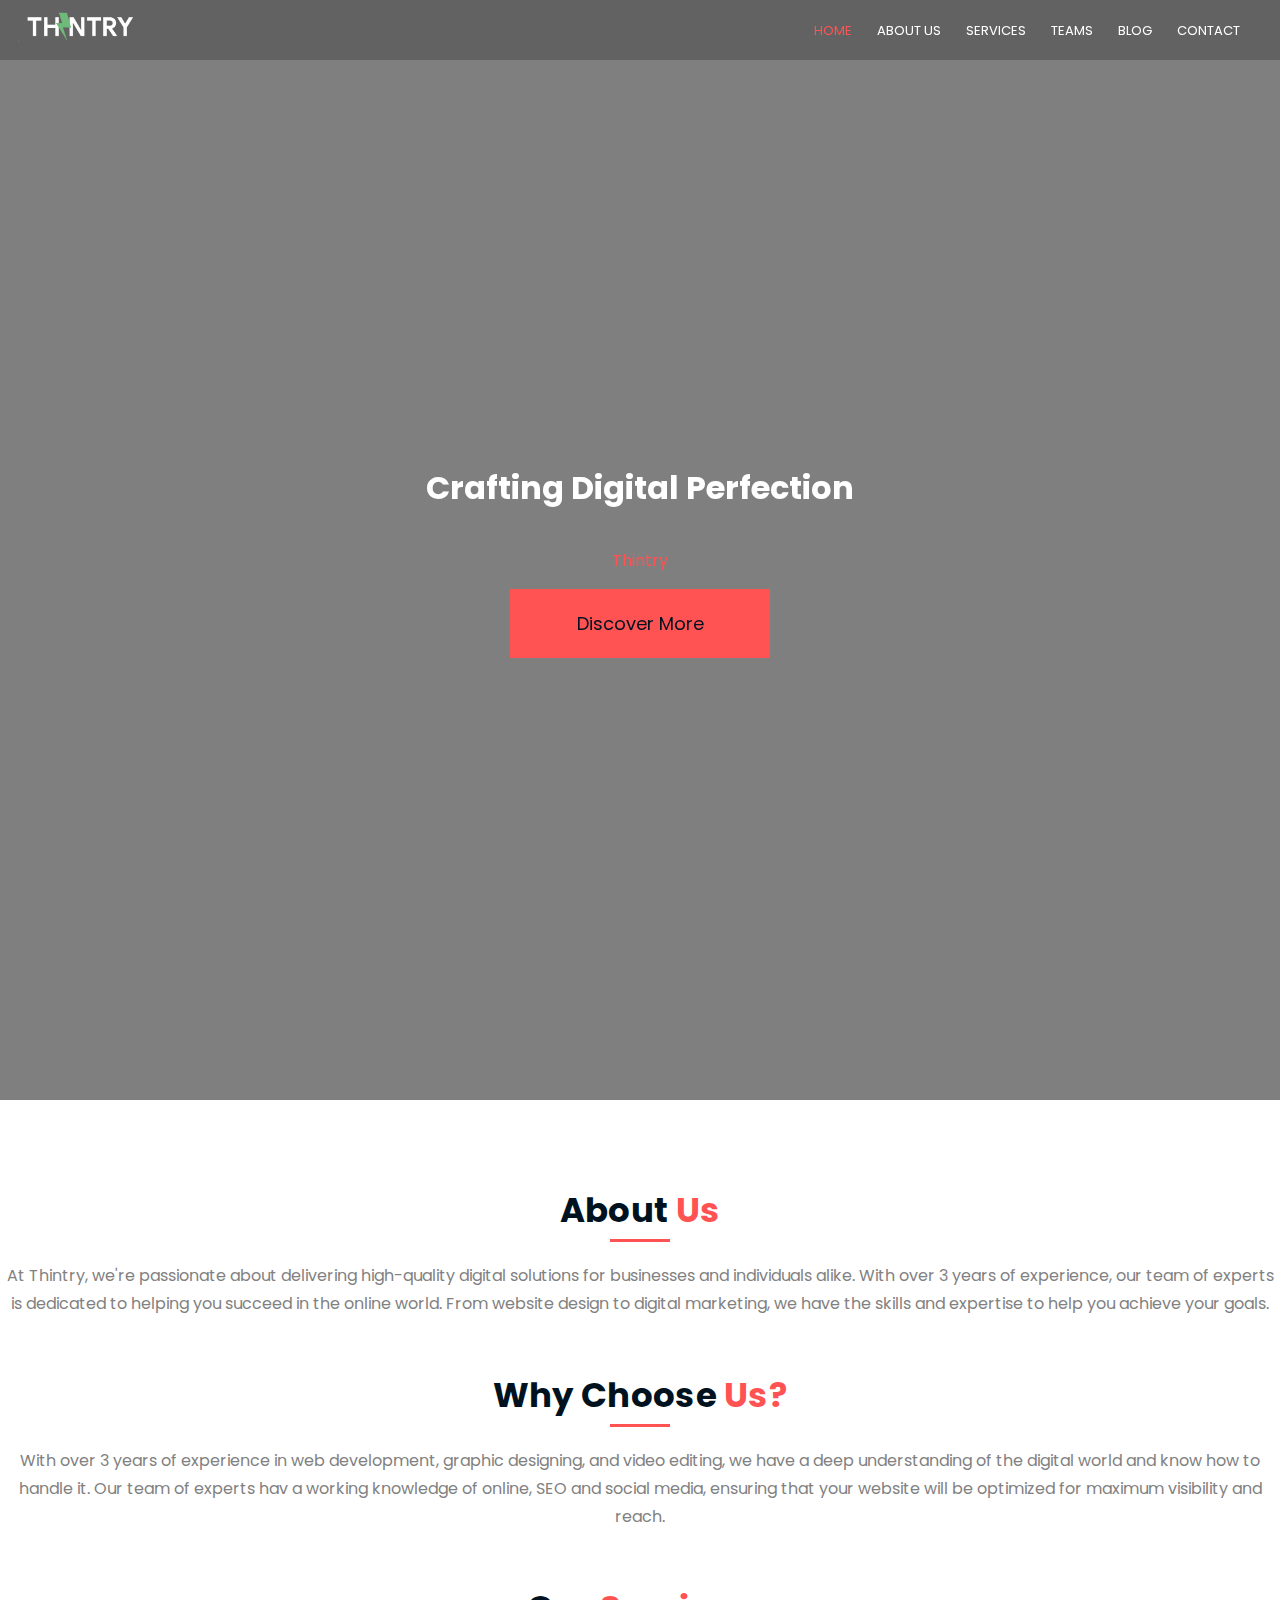
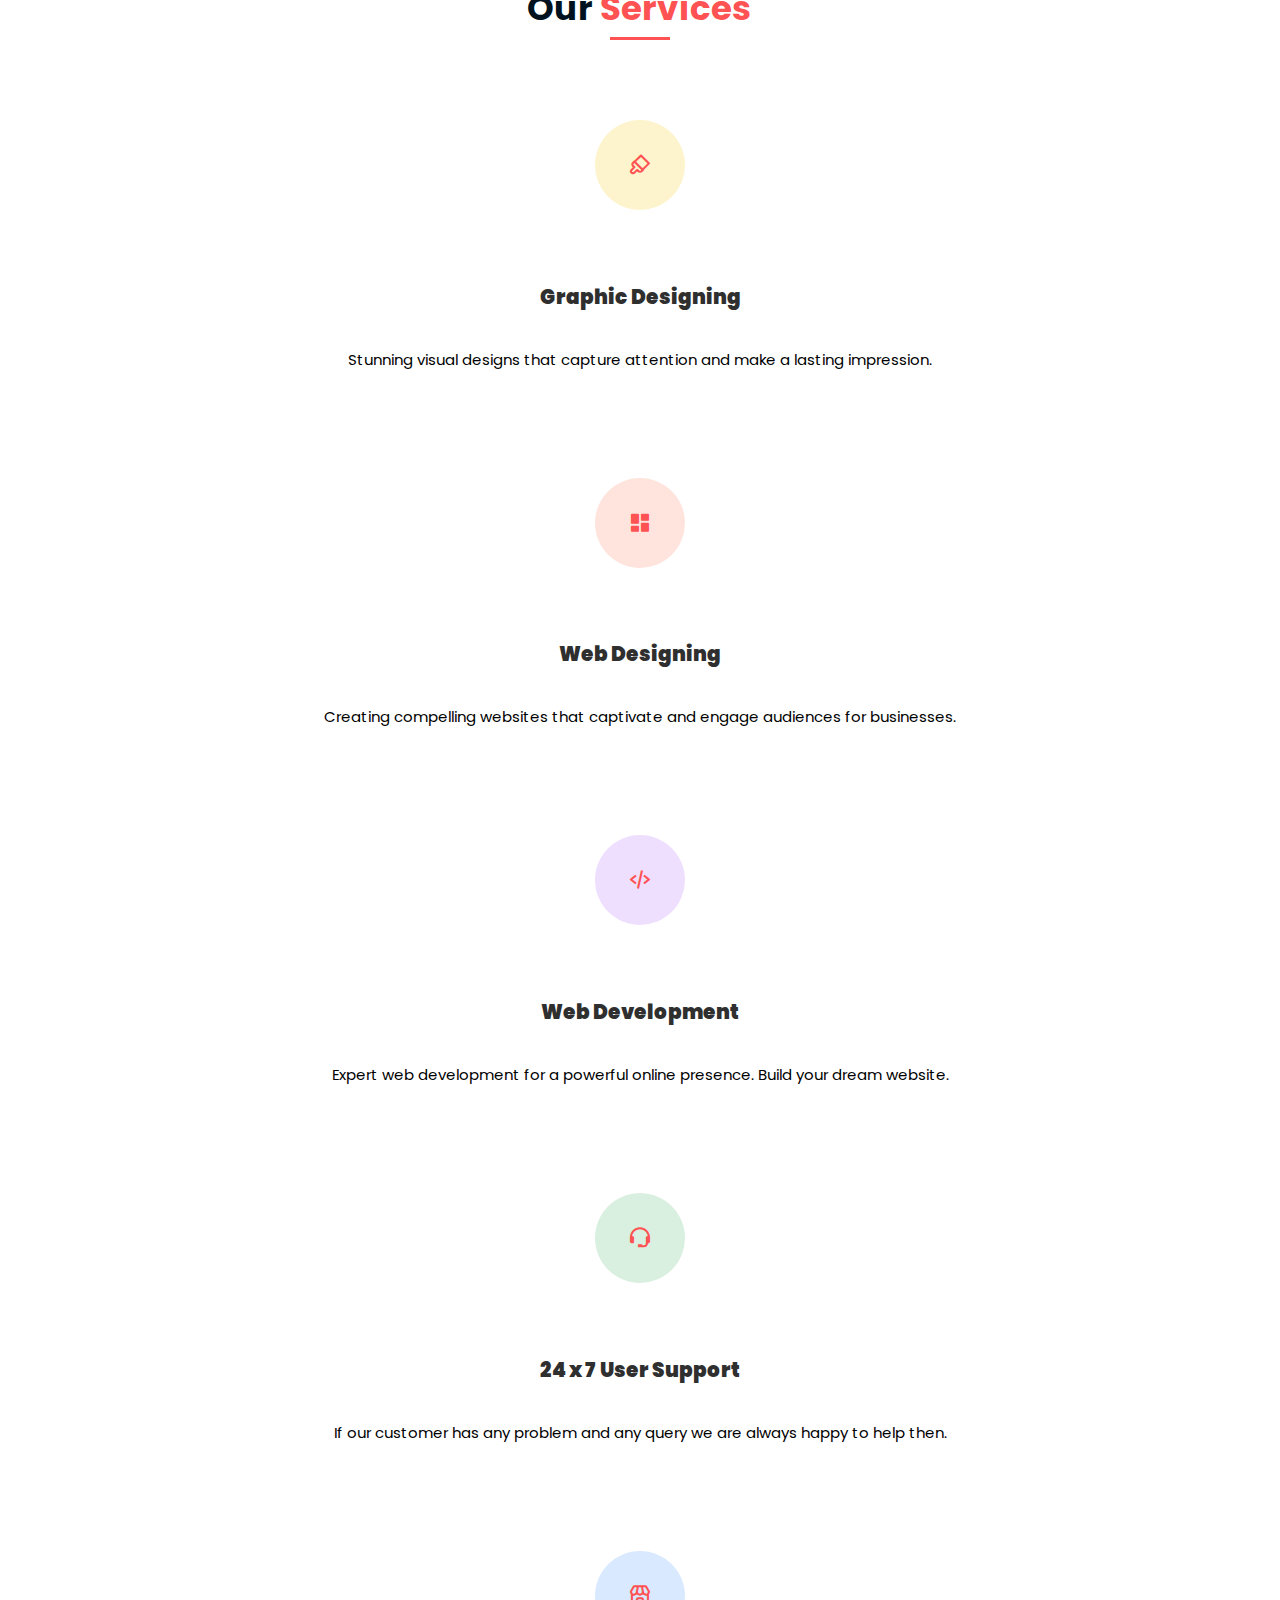
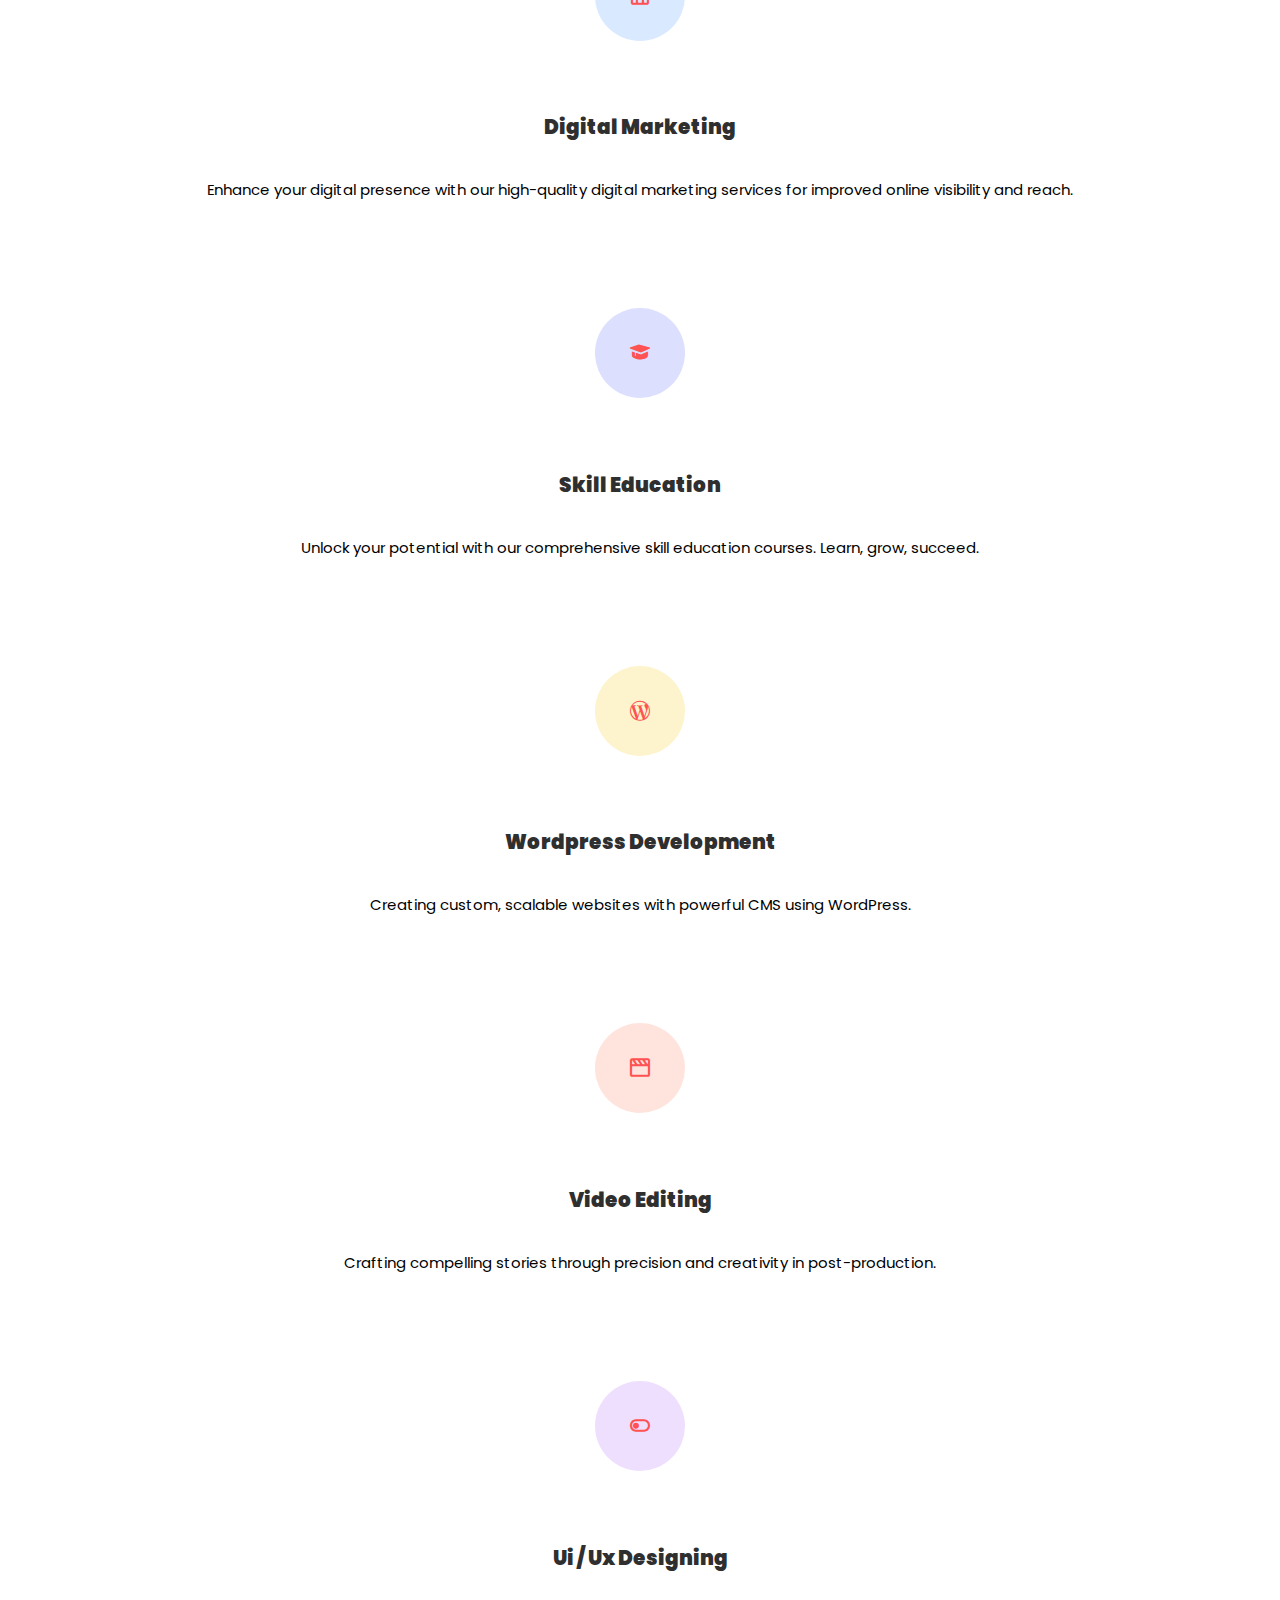
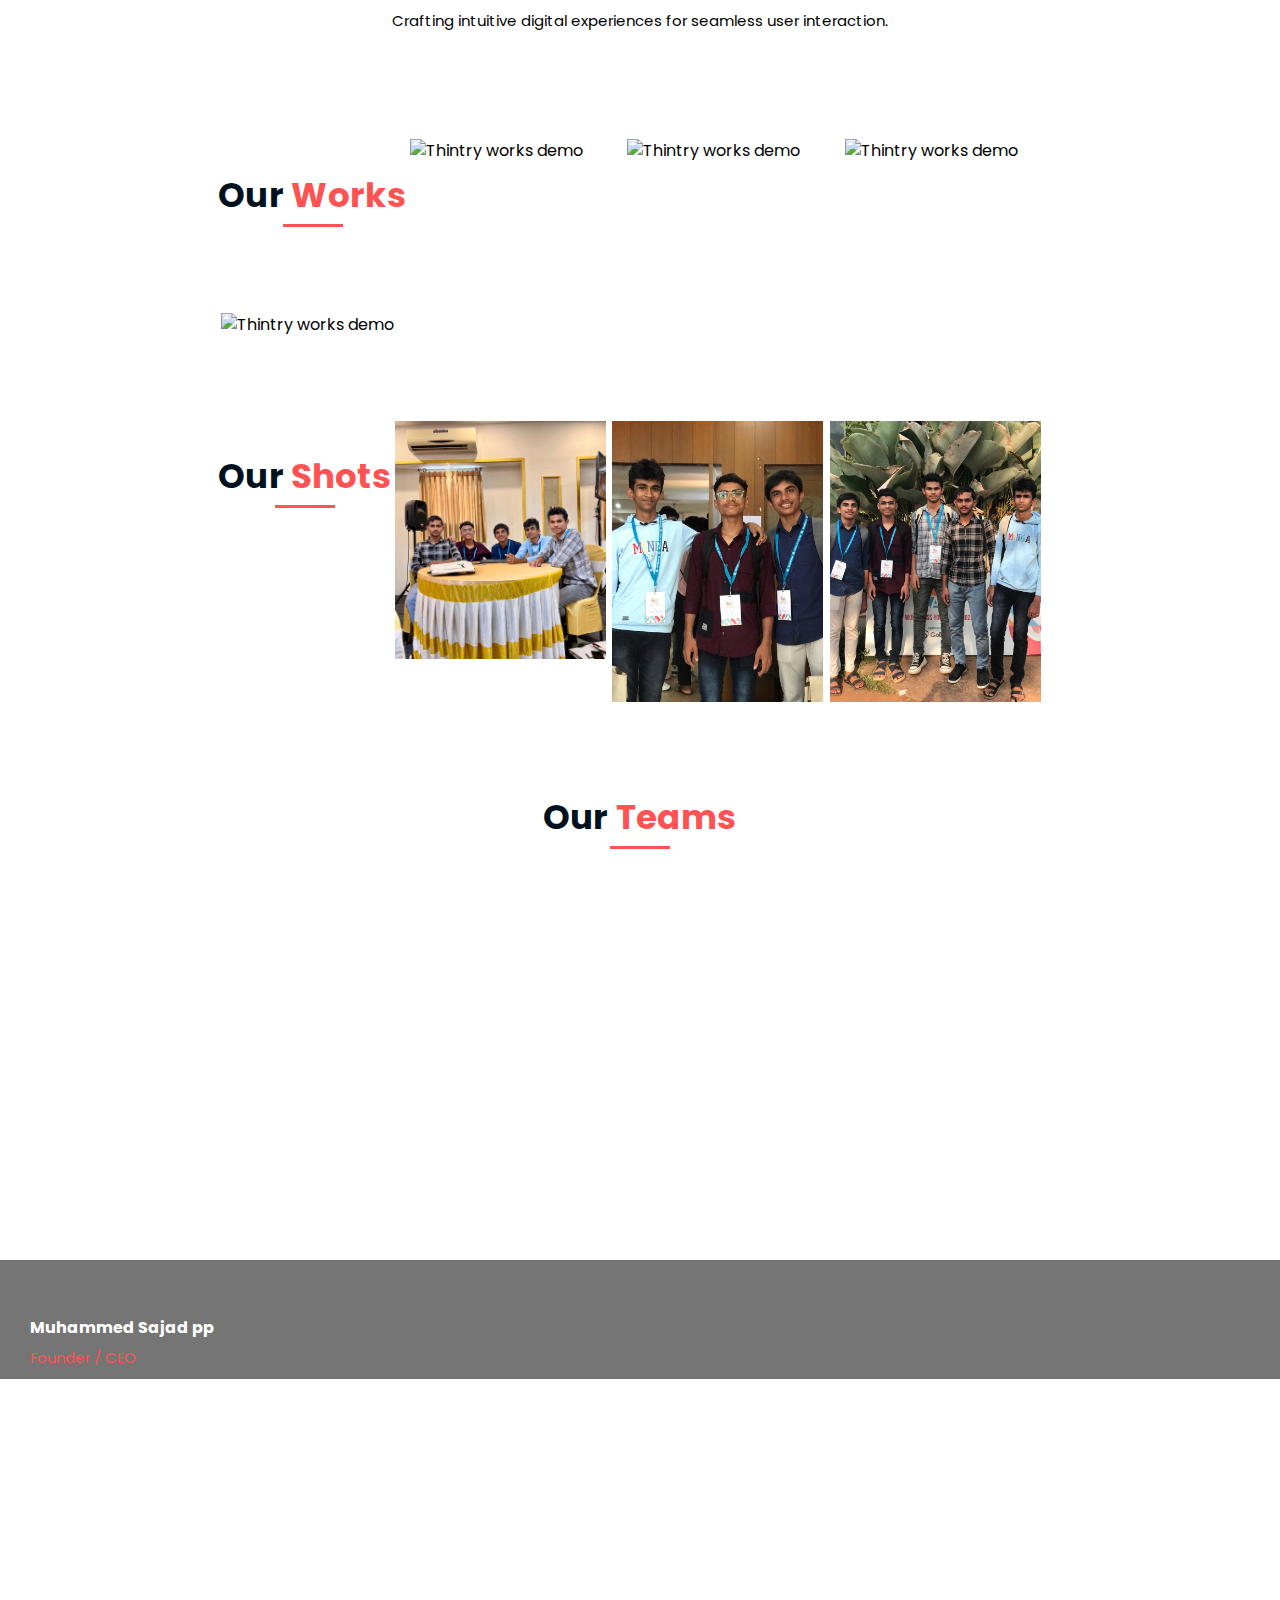
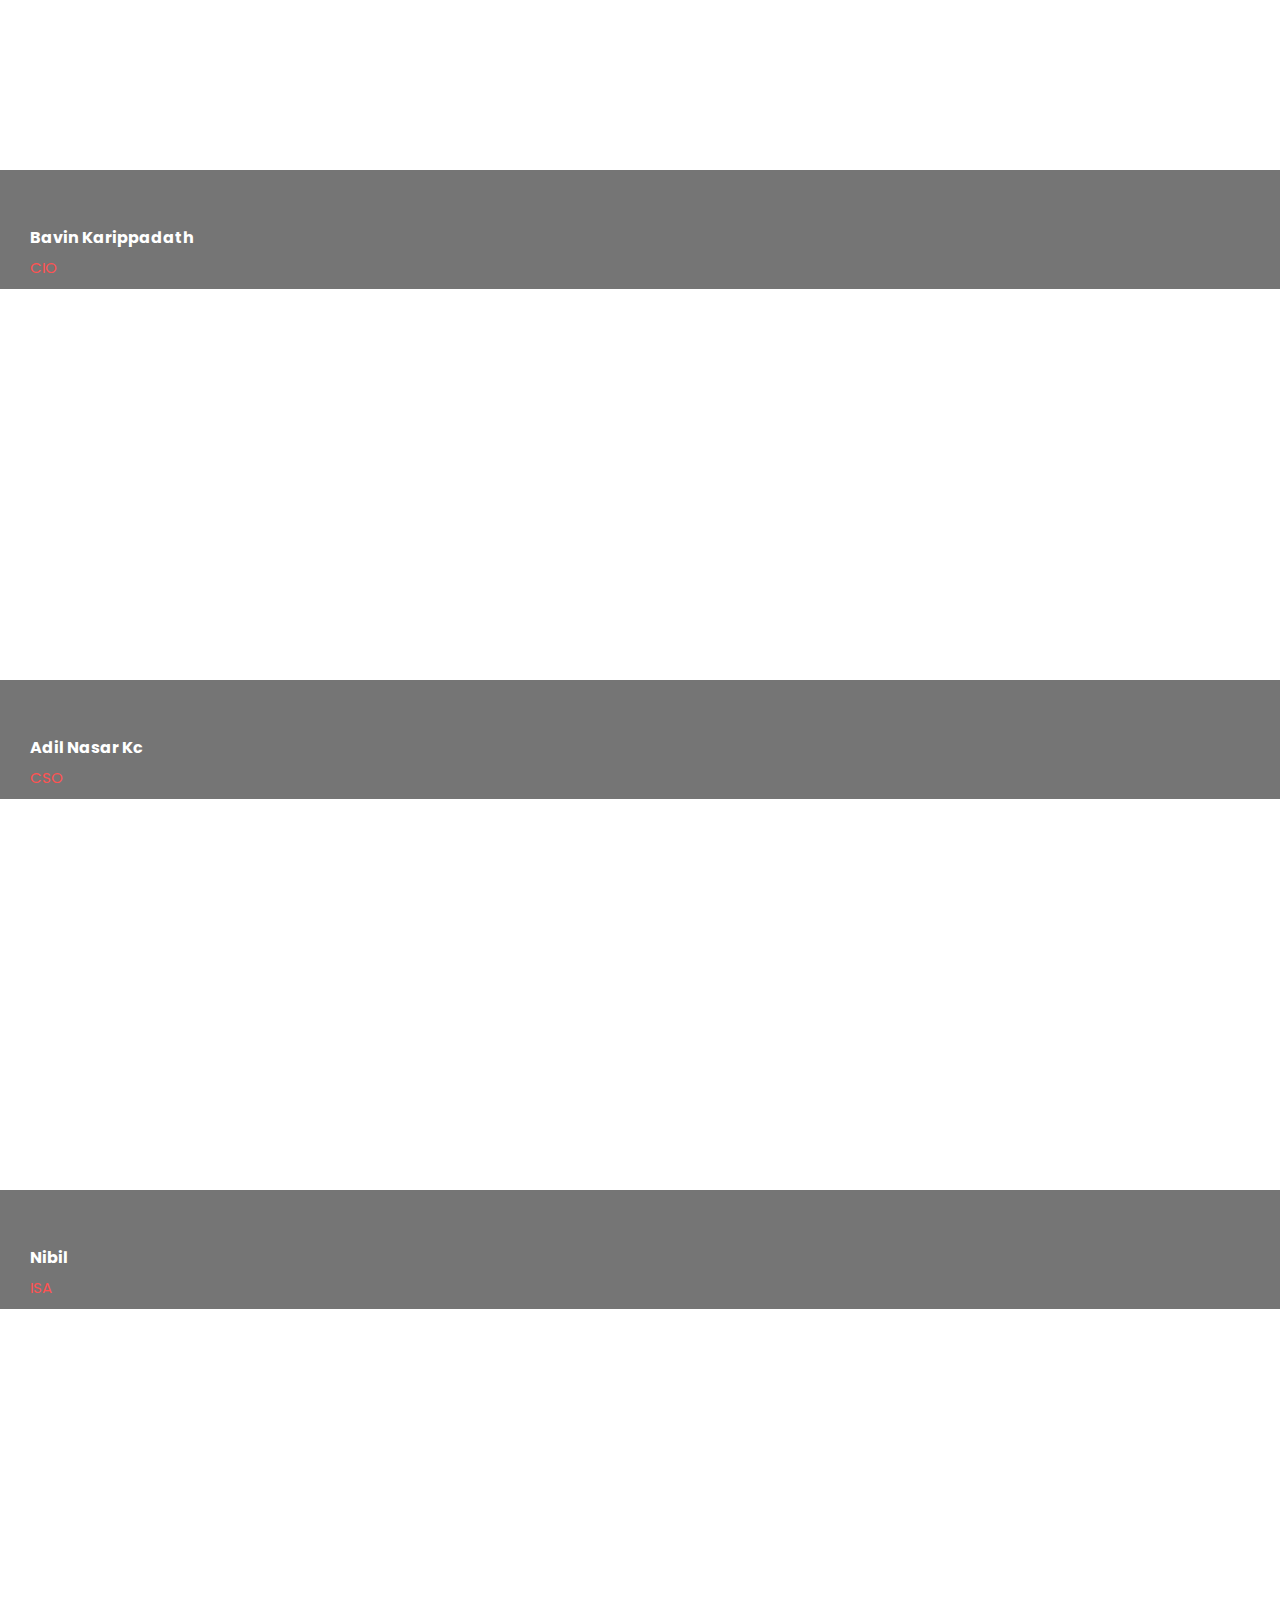
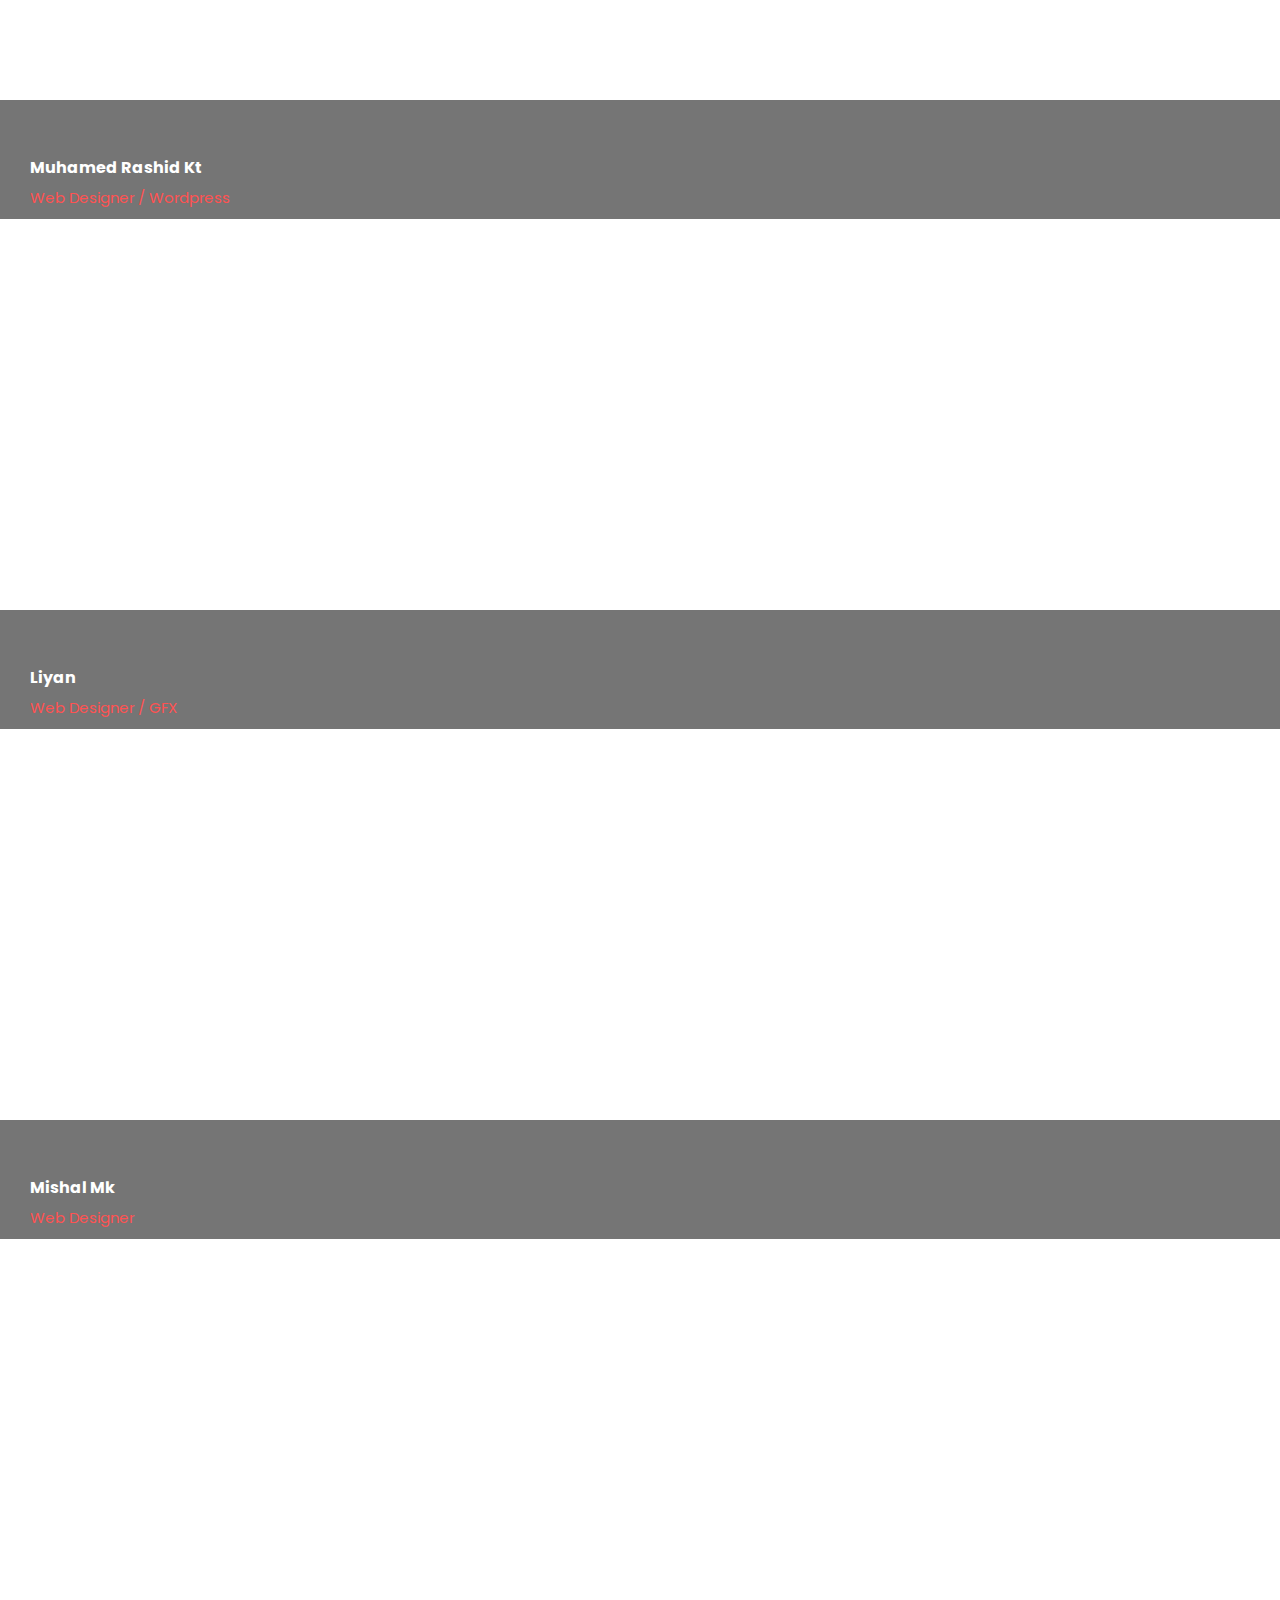
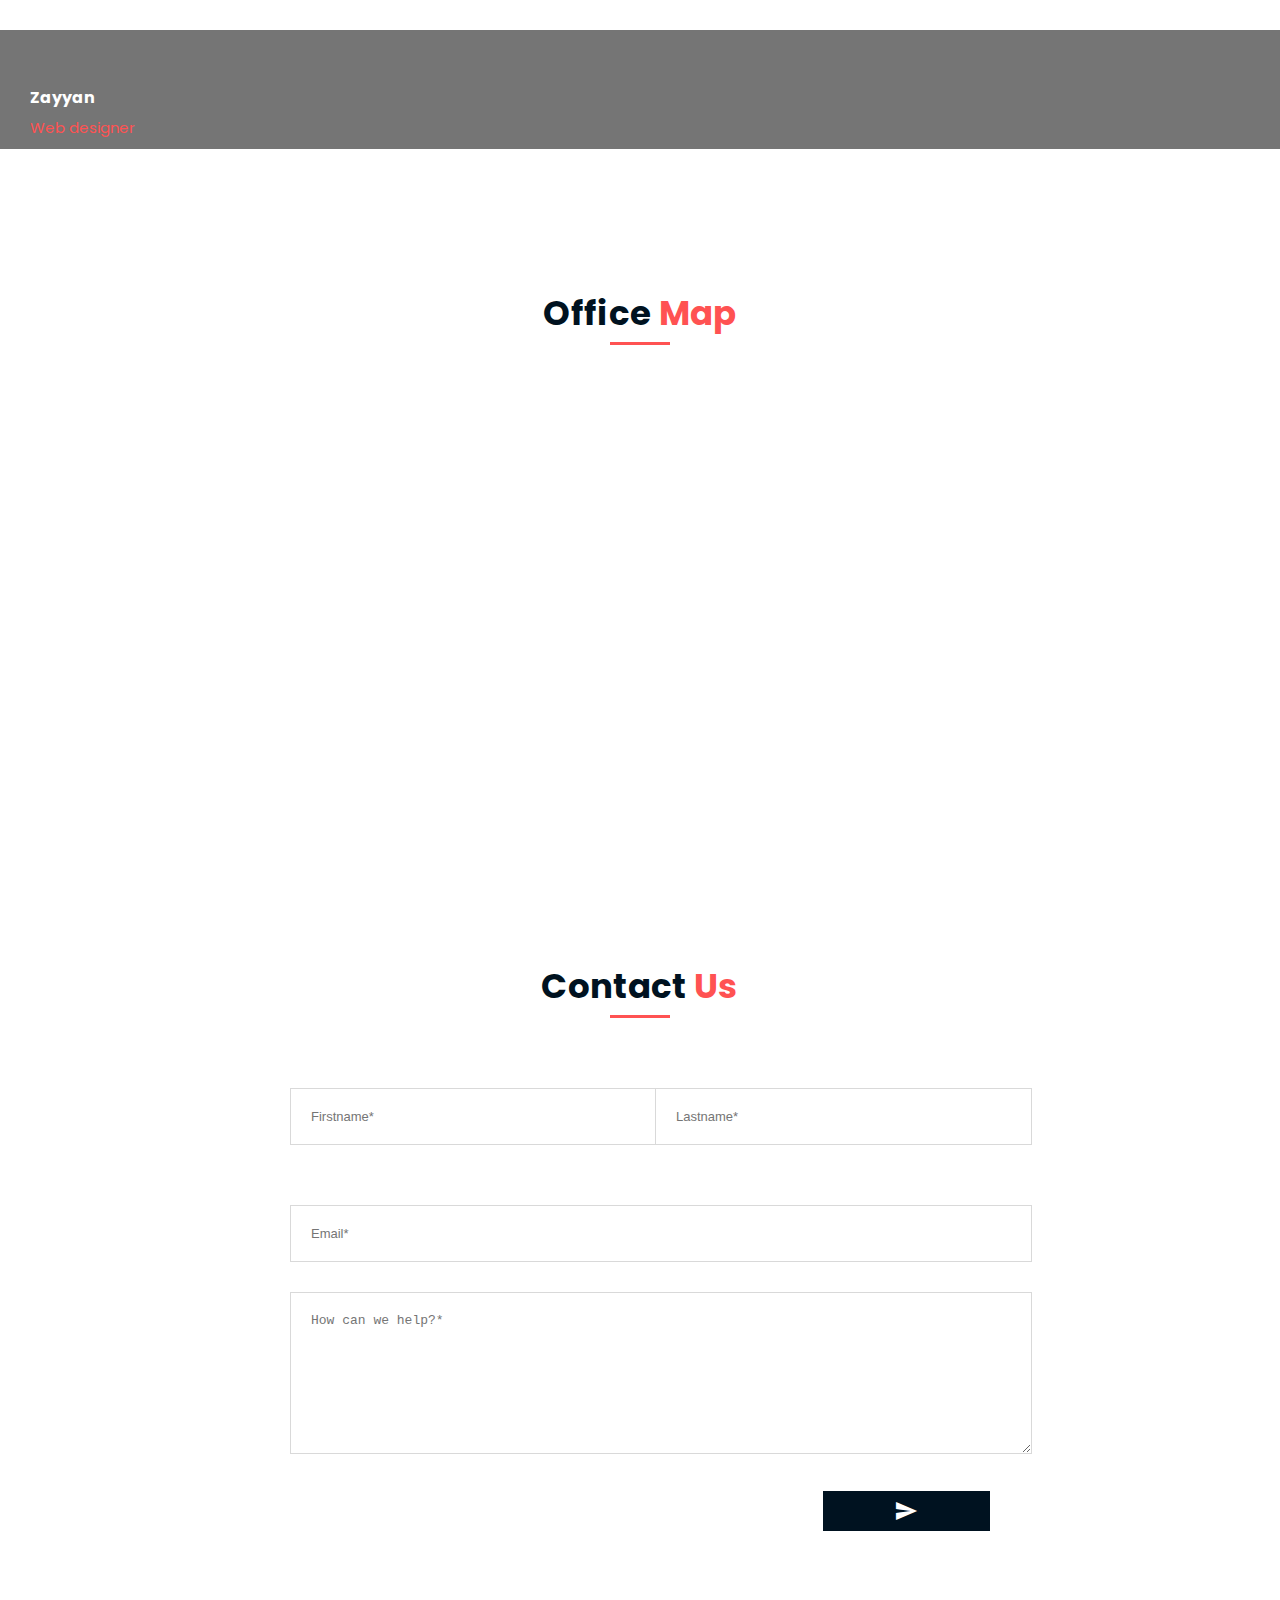
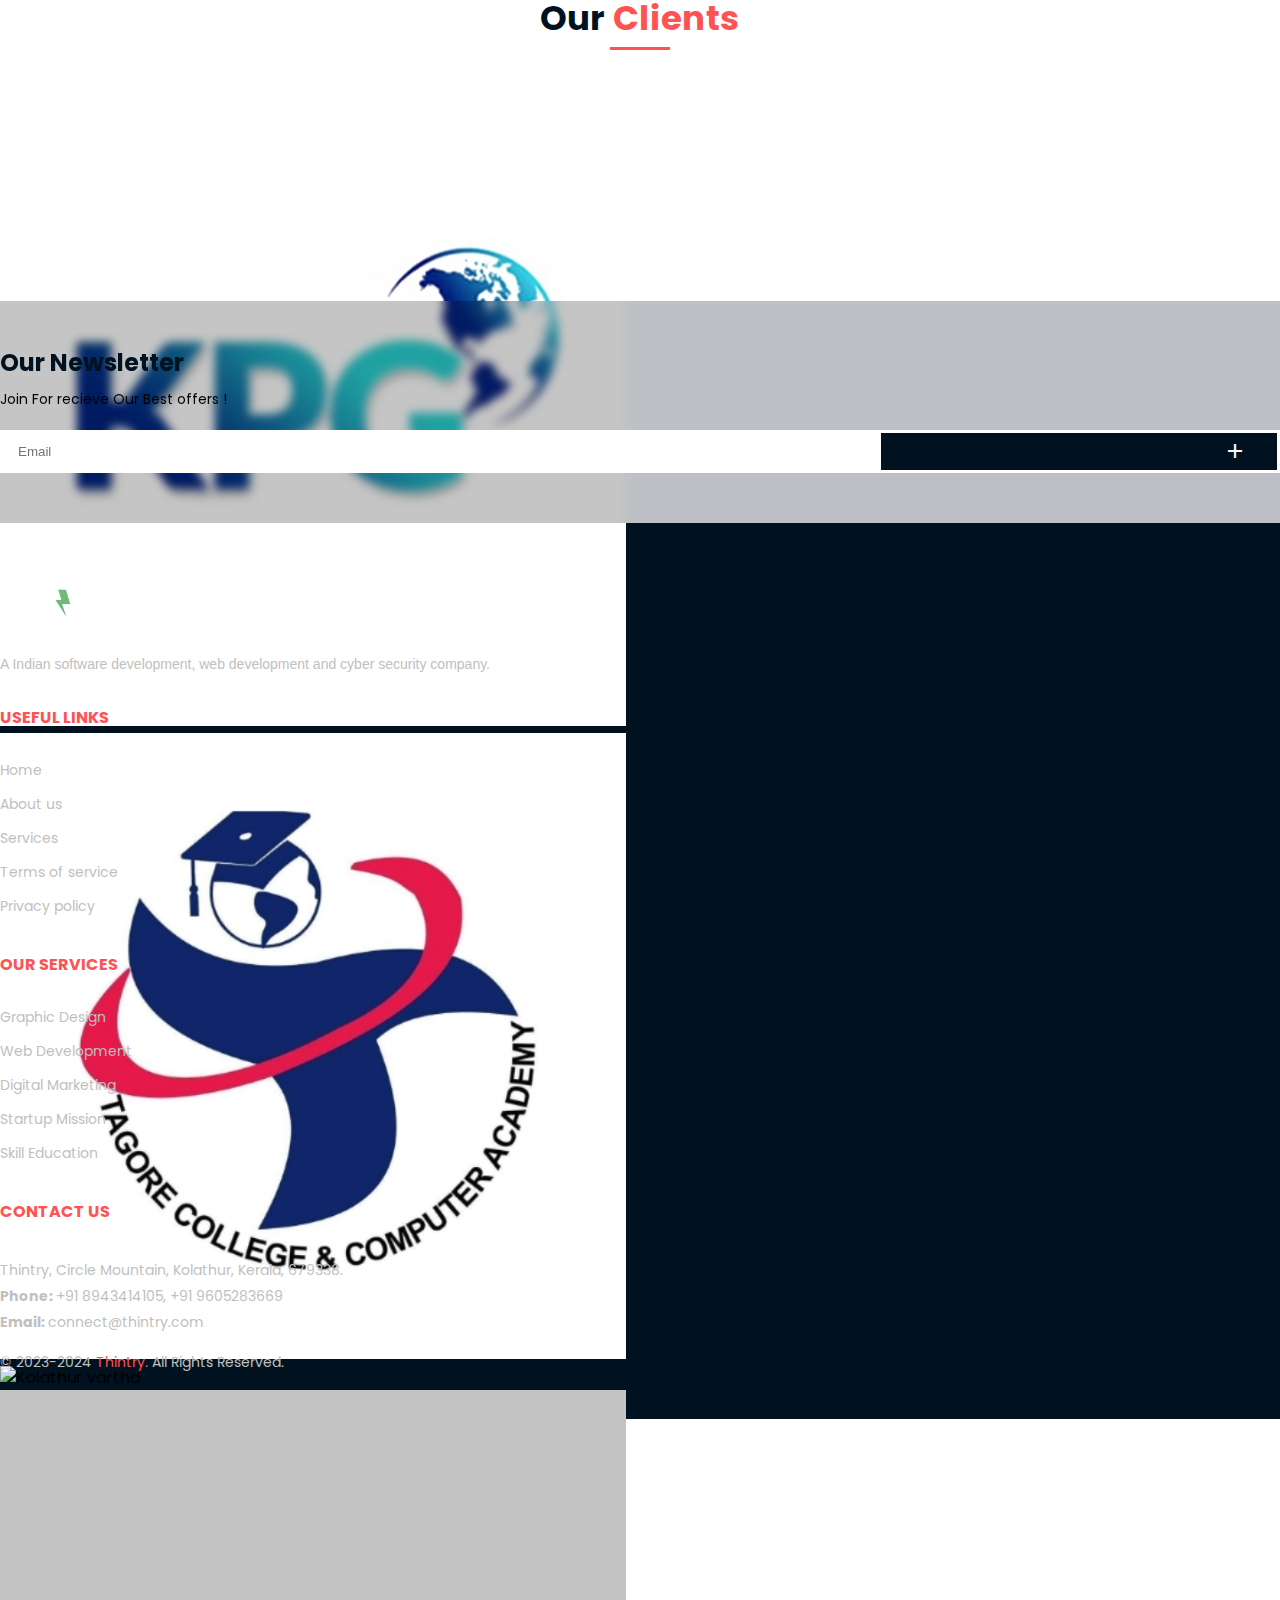
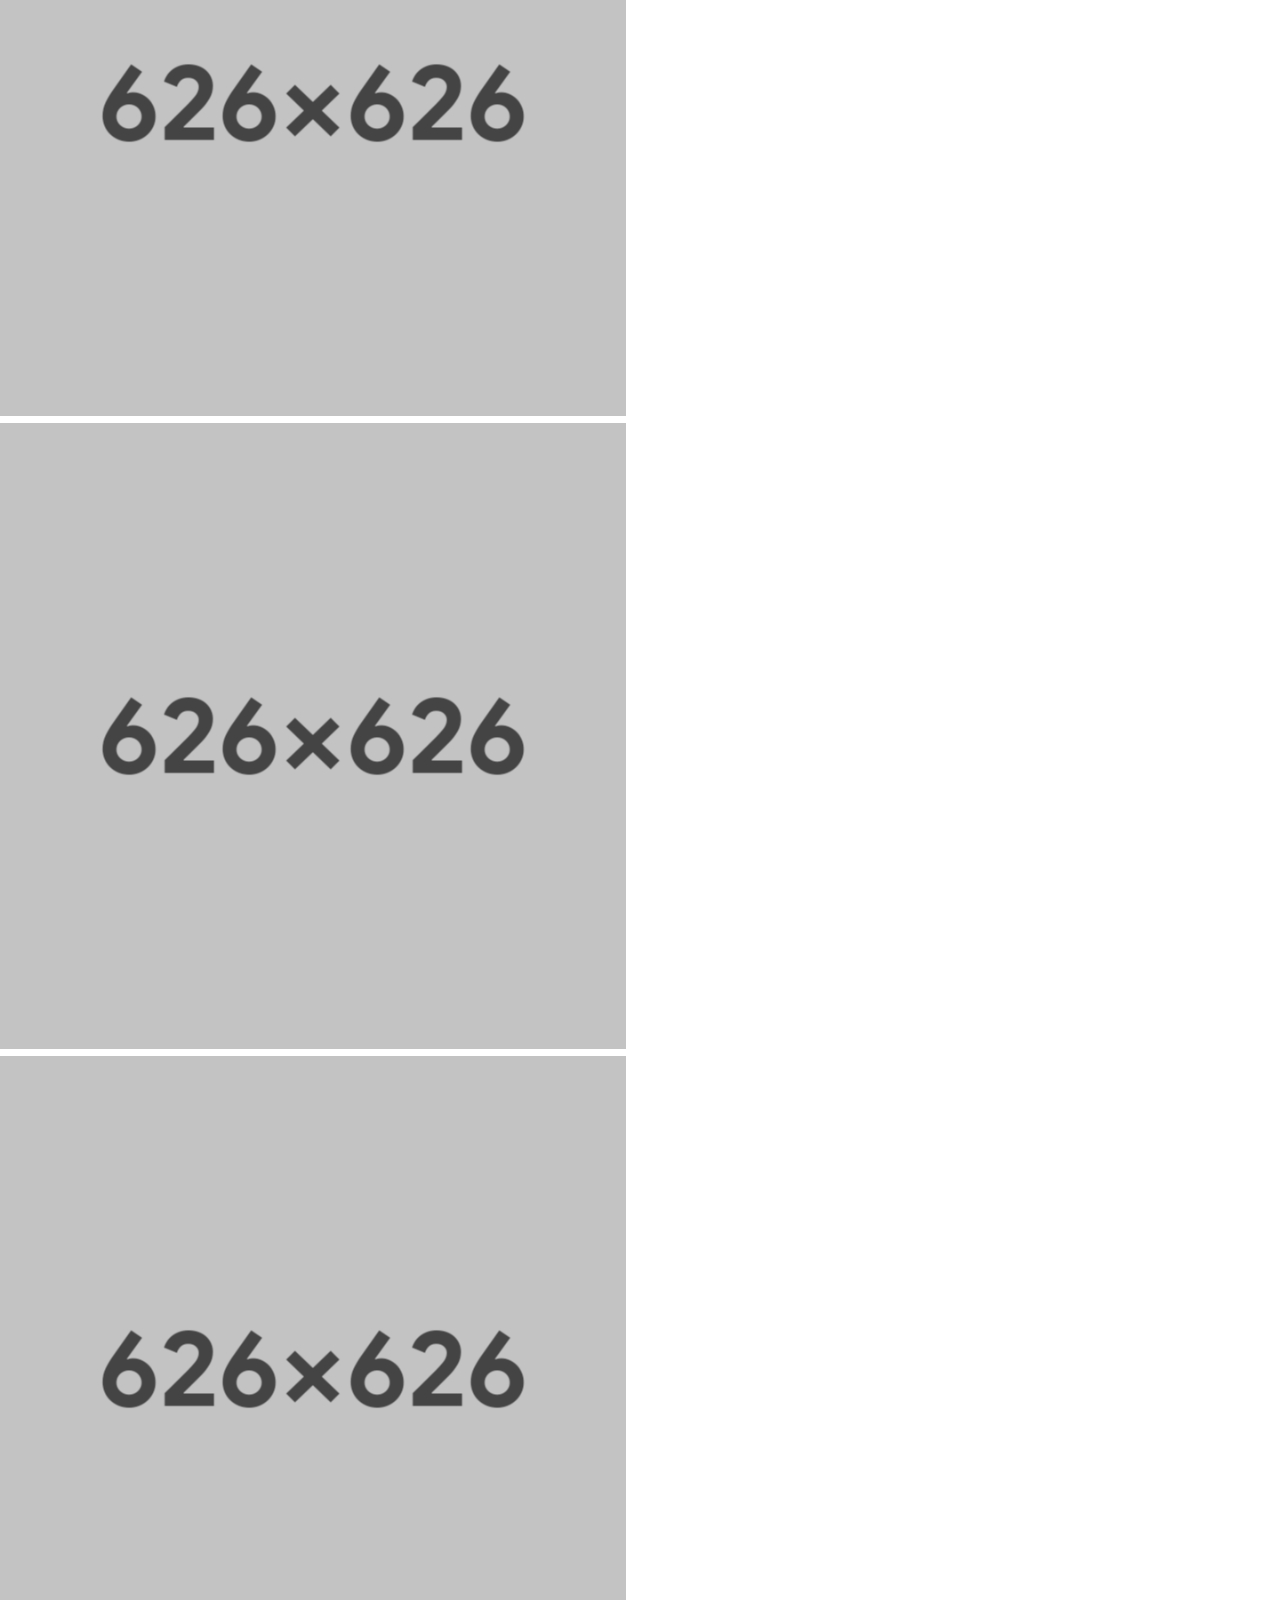
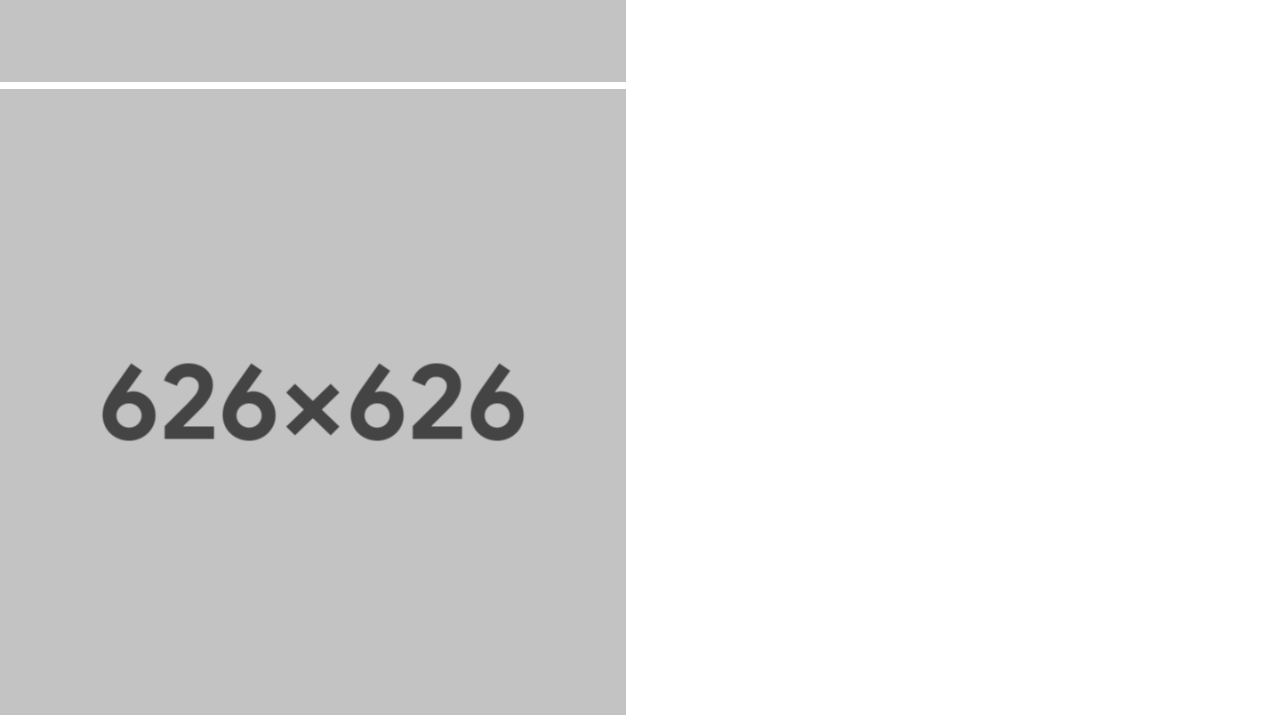
==== commit 344299c1: "new" ====
--- a/index.html
+++ b/index.html
@@ -78,7 +78,7 @@
     <header class="navigation header">
         <div class="banner">
             <a href="#start" class="navbar-brand">
-                <img loading="prelaod" decoding="async" class="img-fluid" src="./assets/img/wh-banner.png"
+                <img loading="prelaod" decoding="async" class="img-fluid" src="./assets/img/thintrywh.png"
                     alt="Thintry: Crafting Digital Perfection">
             </a>
         </div>
@@ -671,7 +671,7 @@
                     <div class="row gy-4">
                         <div class="col-lg-5 col-md-12 footer-info">
                             <a href="#" class="logo d-flex align-items-center">
-                                <img src="./assets/img/wh-banner.png" alt="Thintry logo">
+                                <img src="./assets/img/thintrywh.png" alt="Thintry logo">
                             </a>
                             <p>A Indian software development, web development and cyber security company.</p>
                         </div>
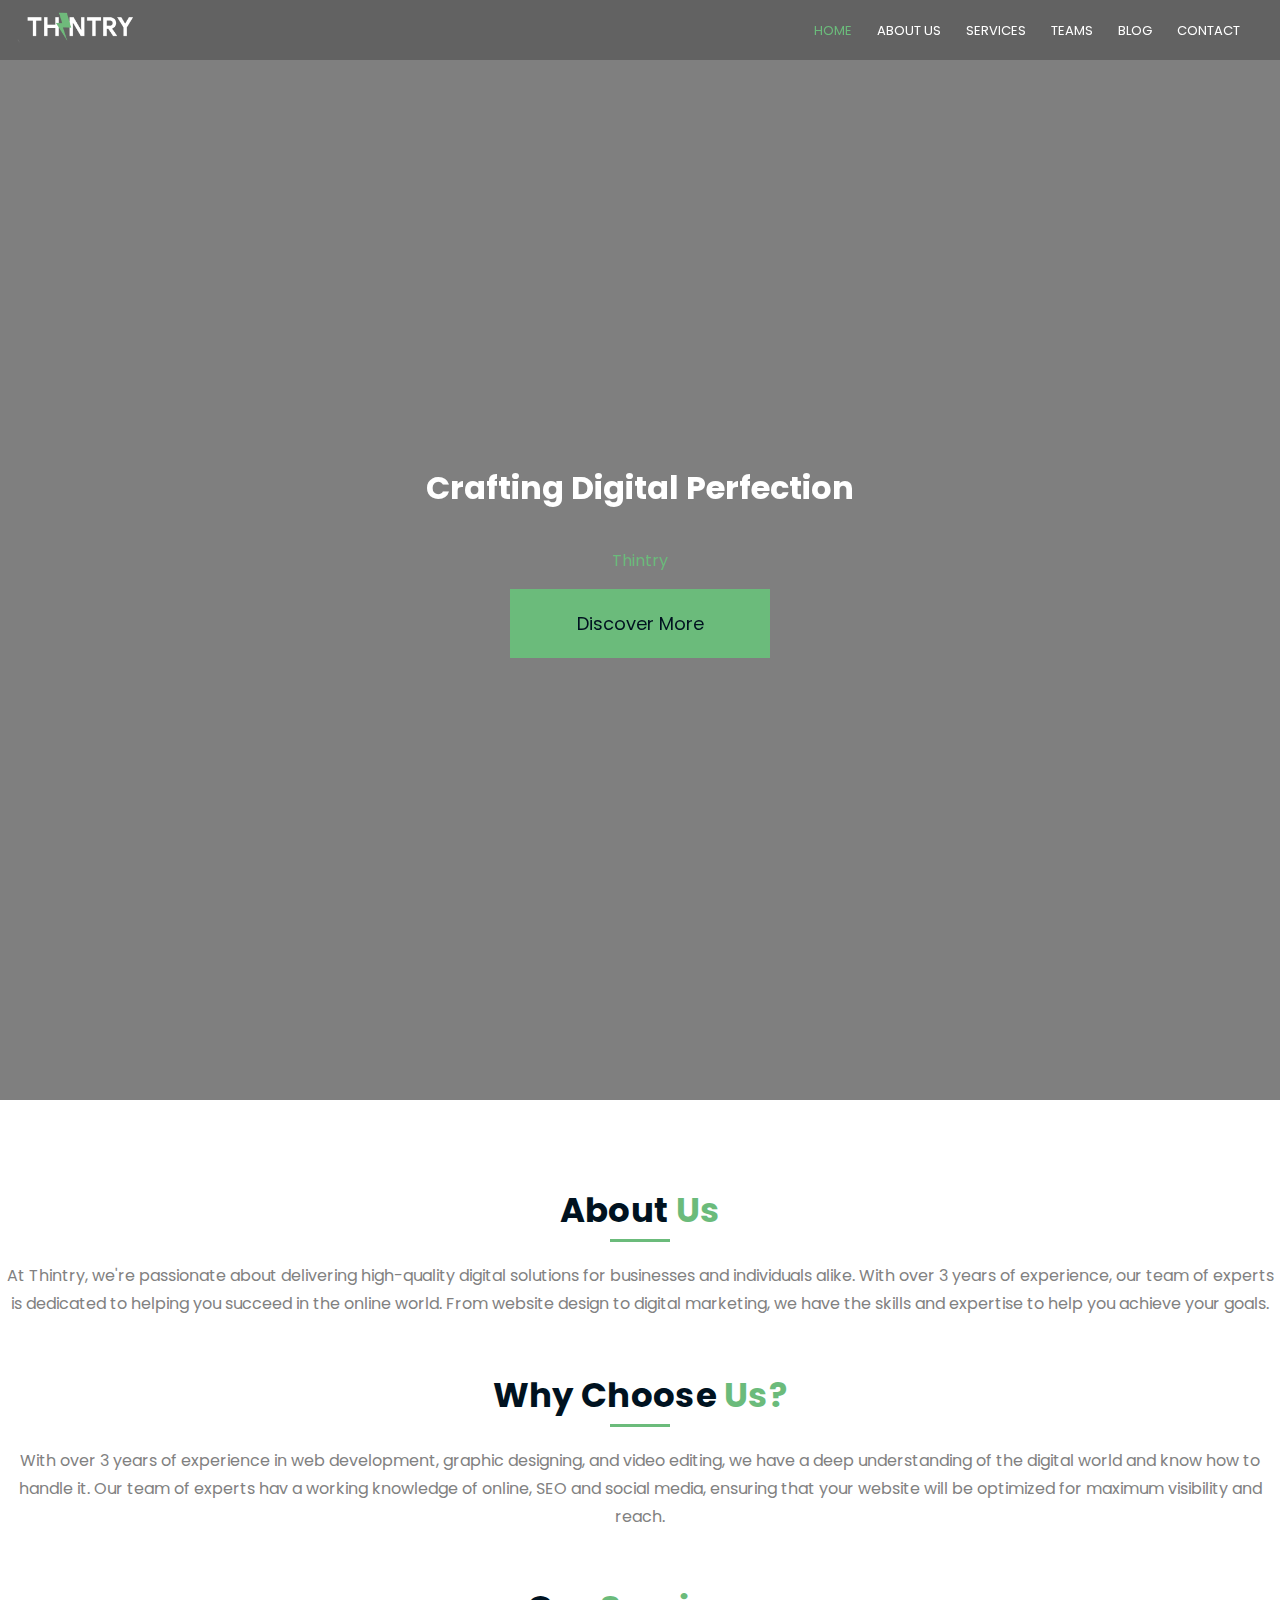
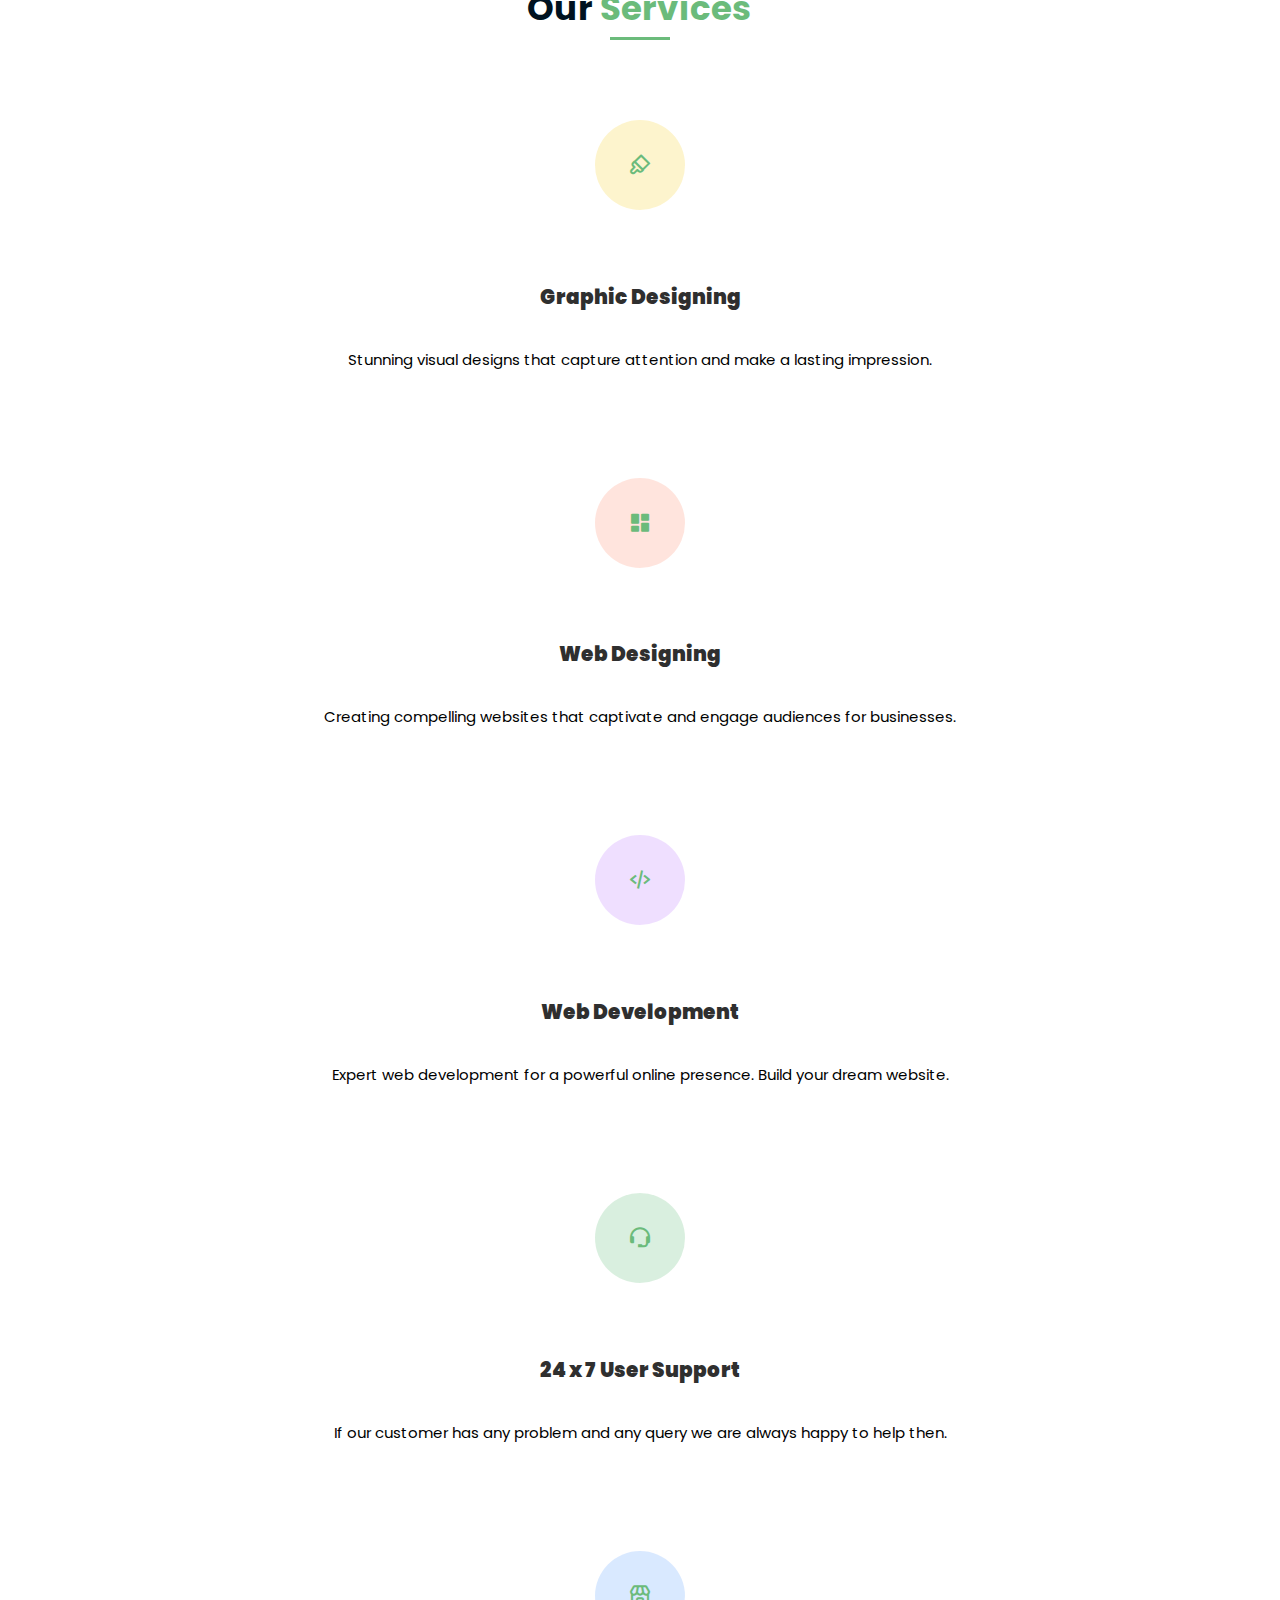
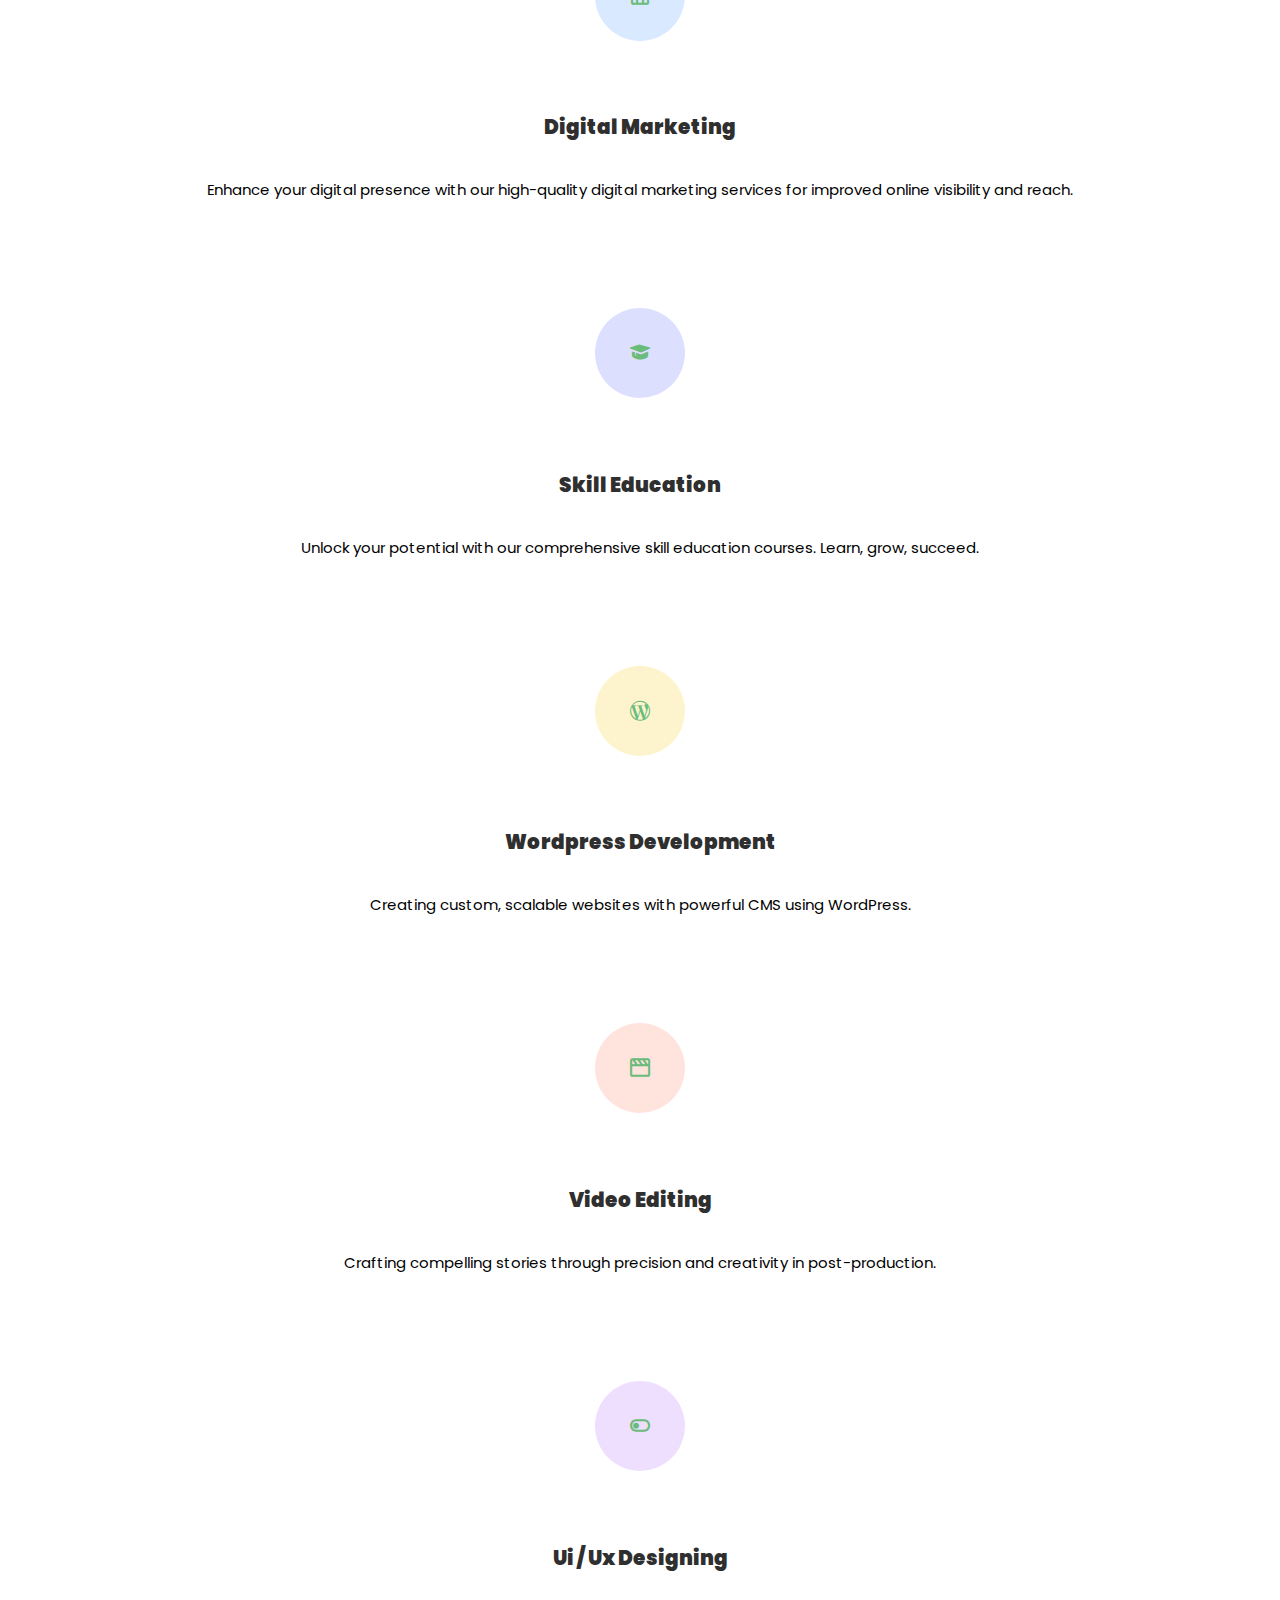
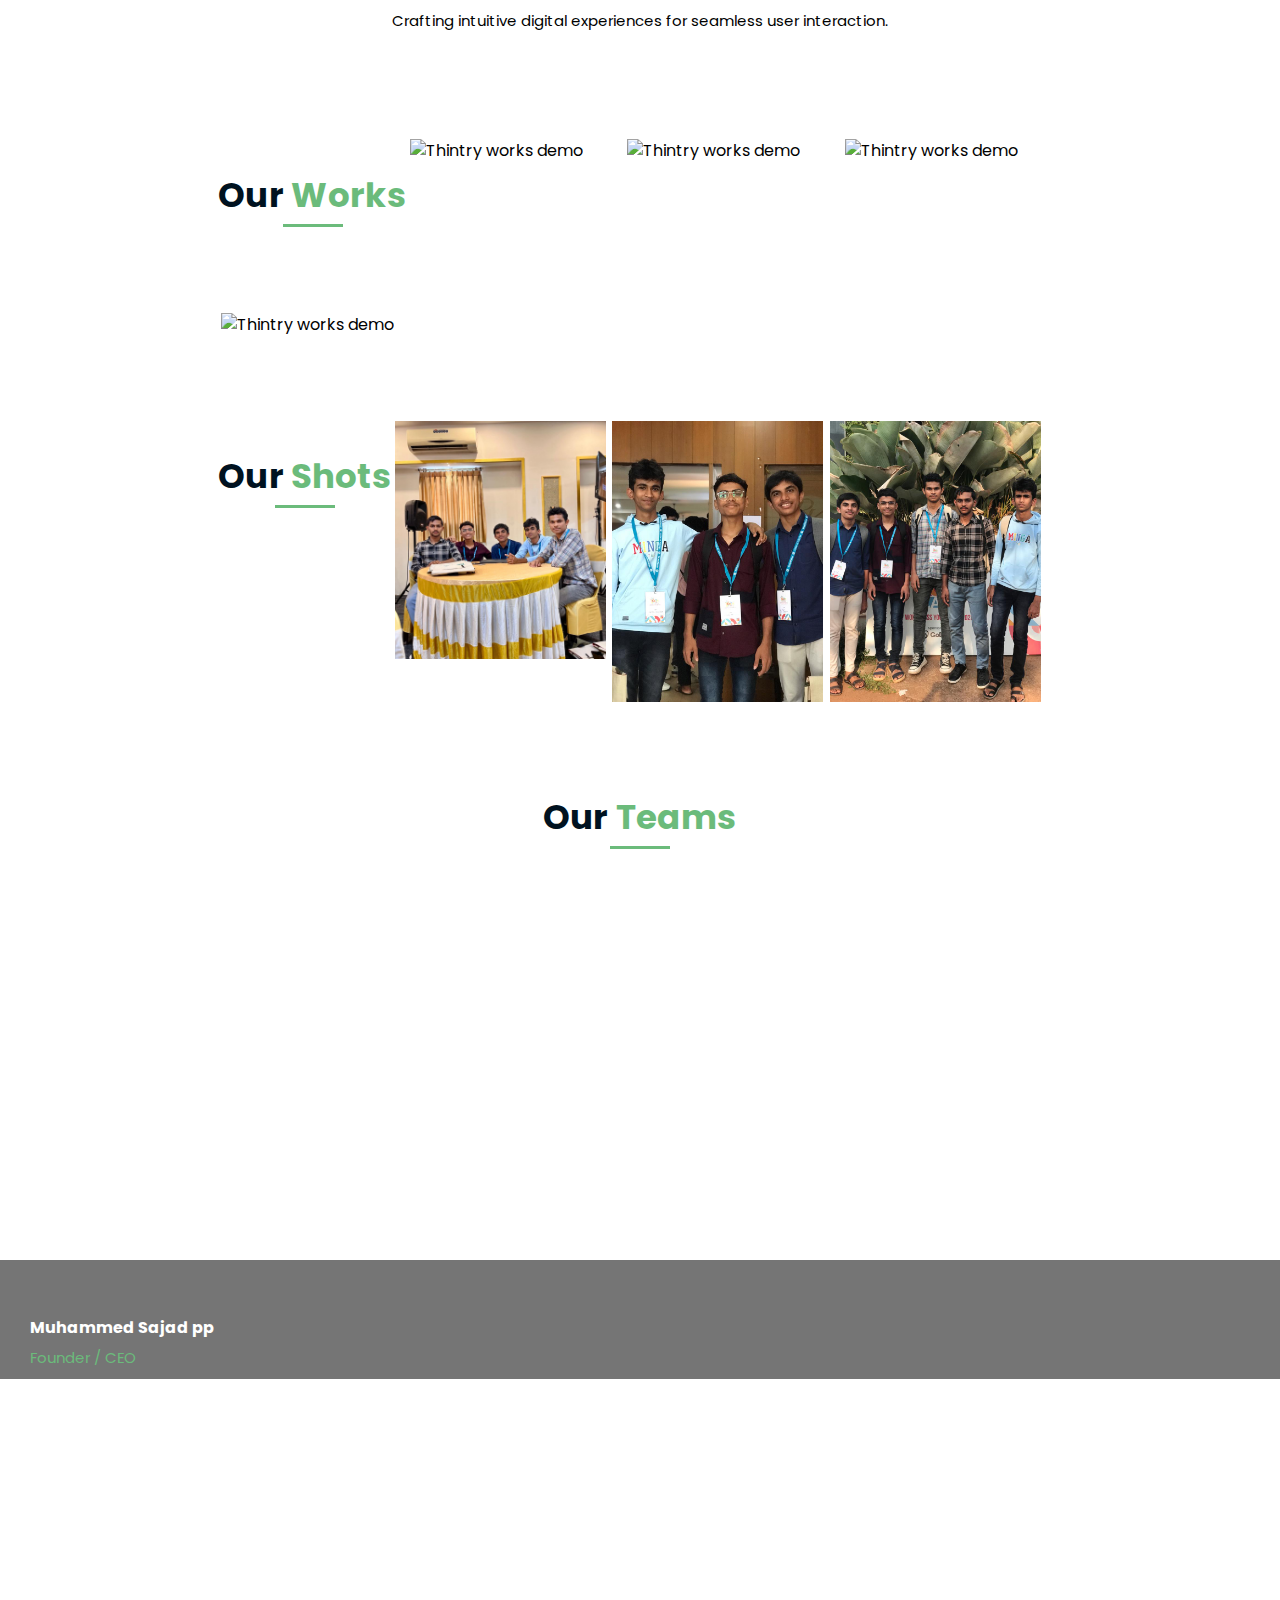
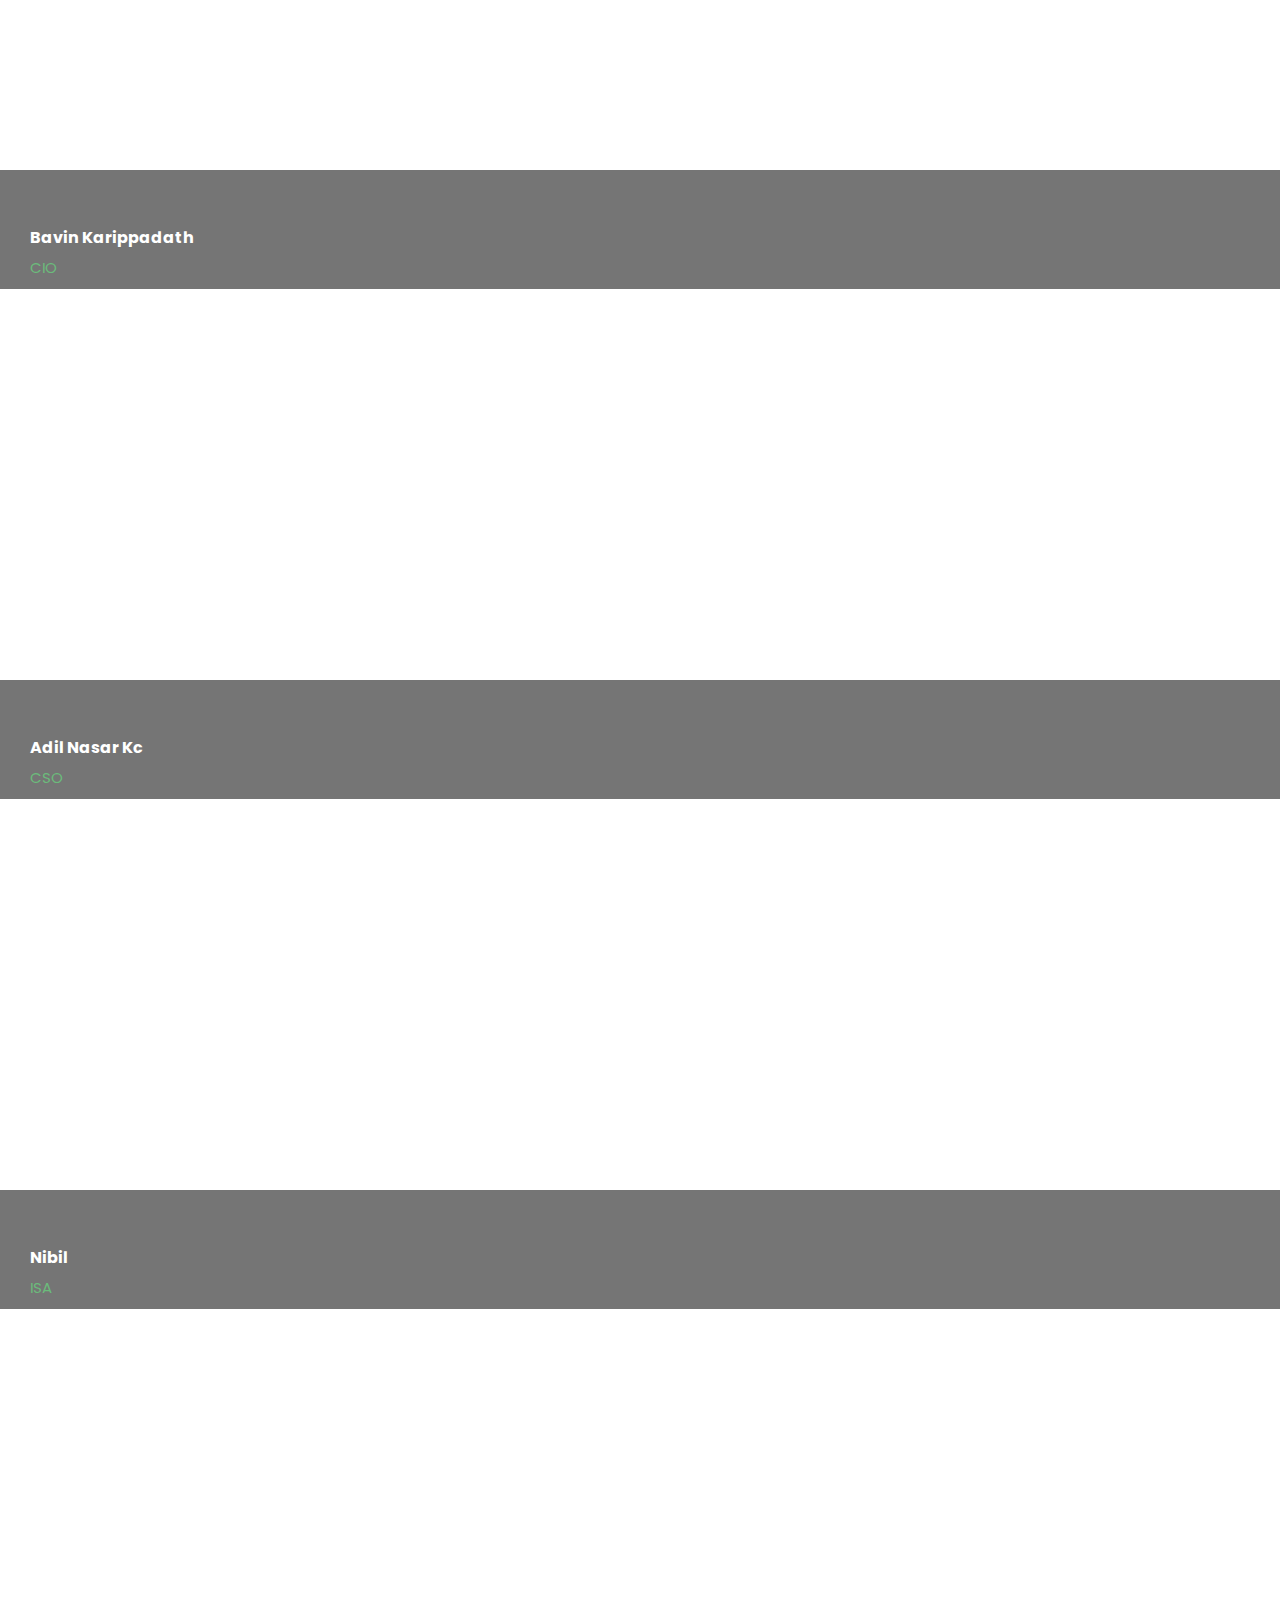
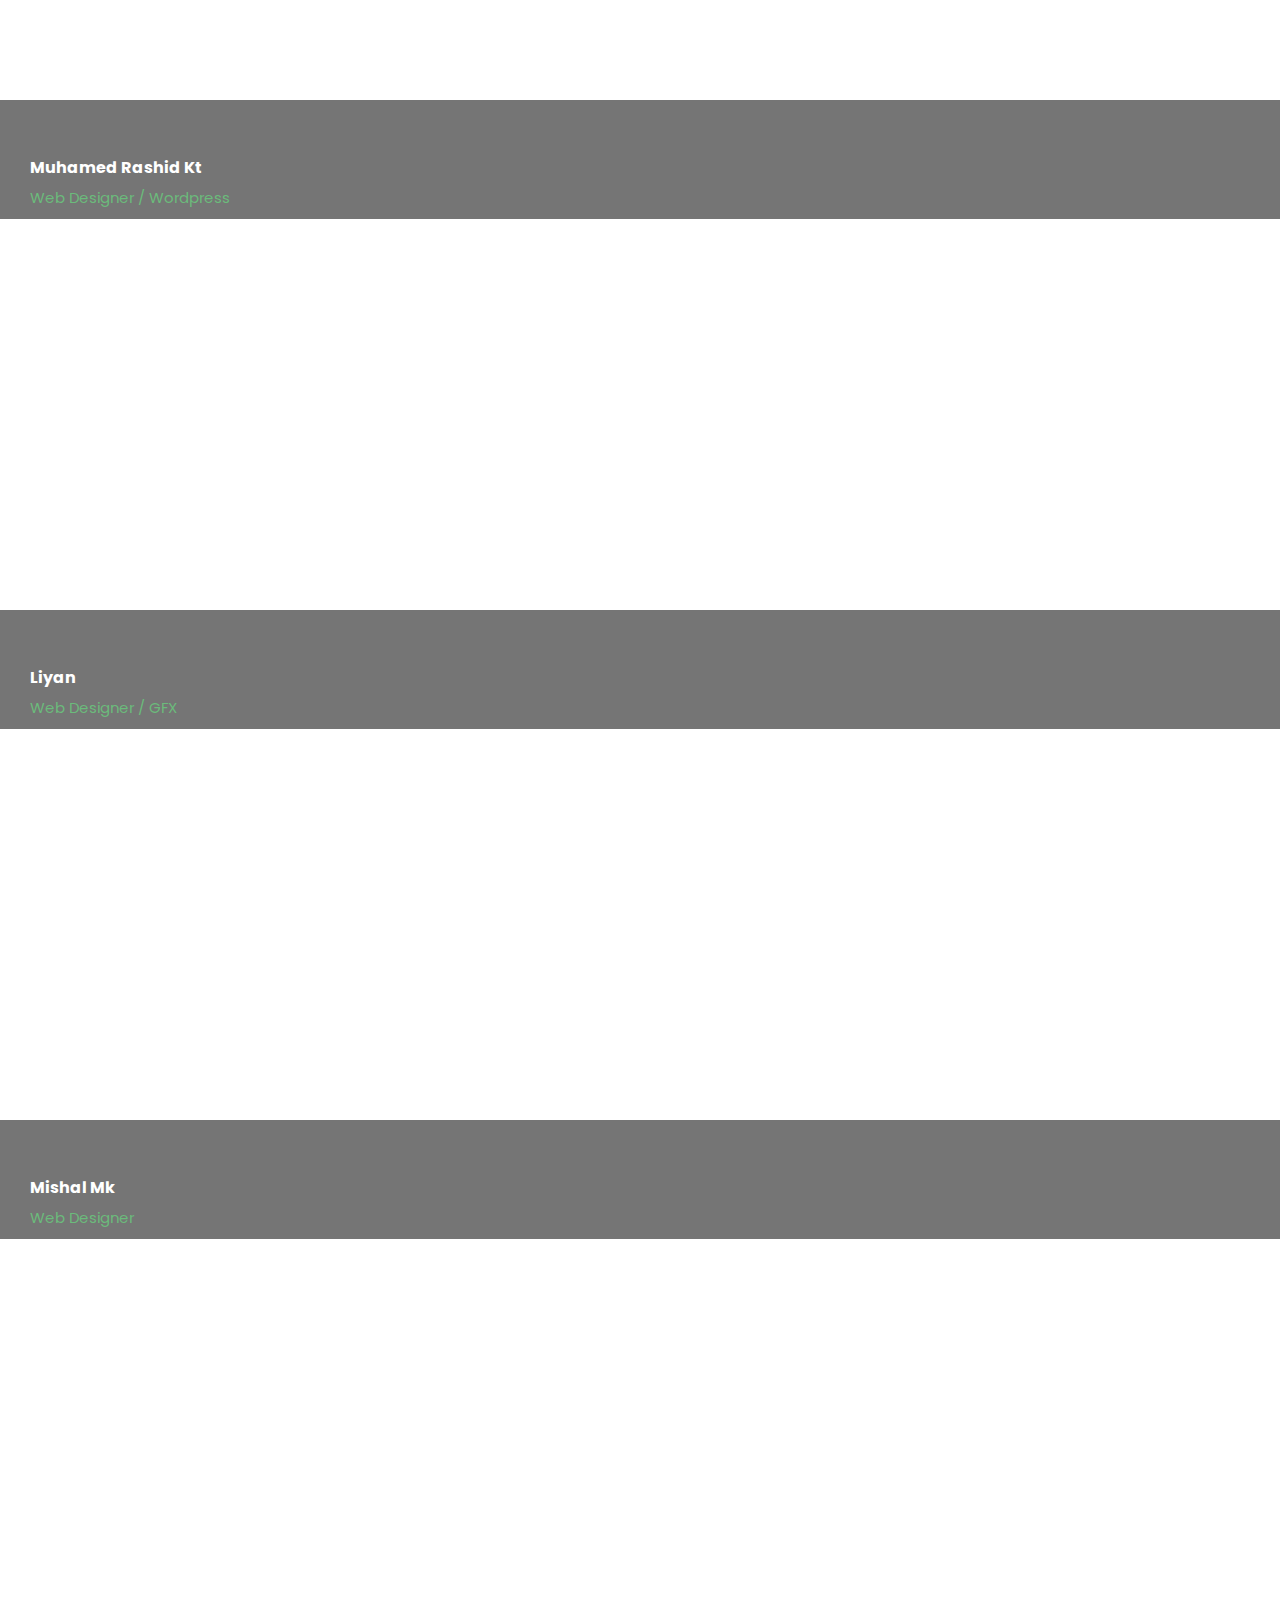
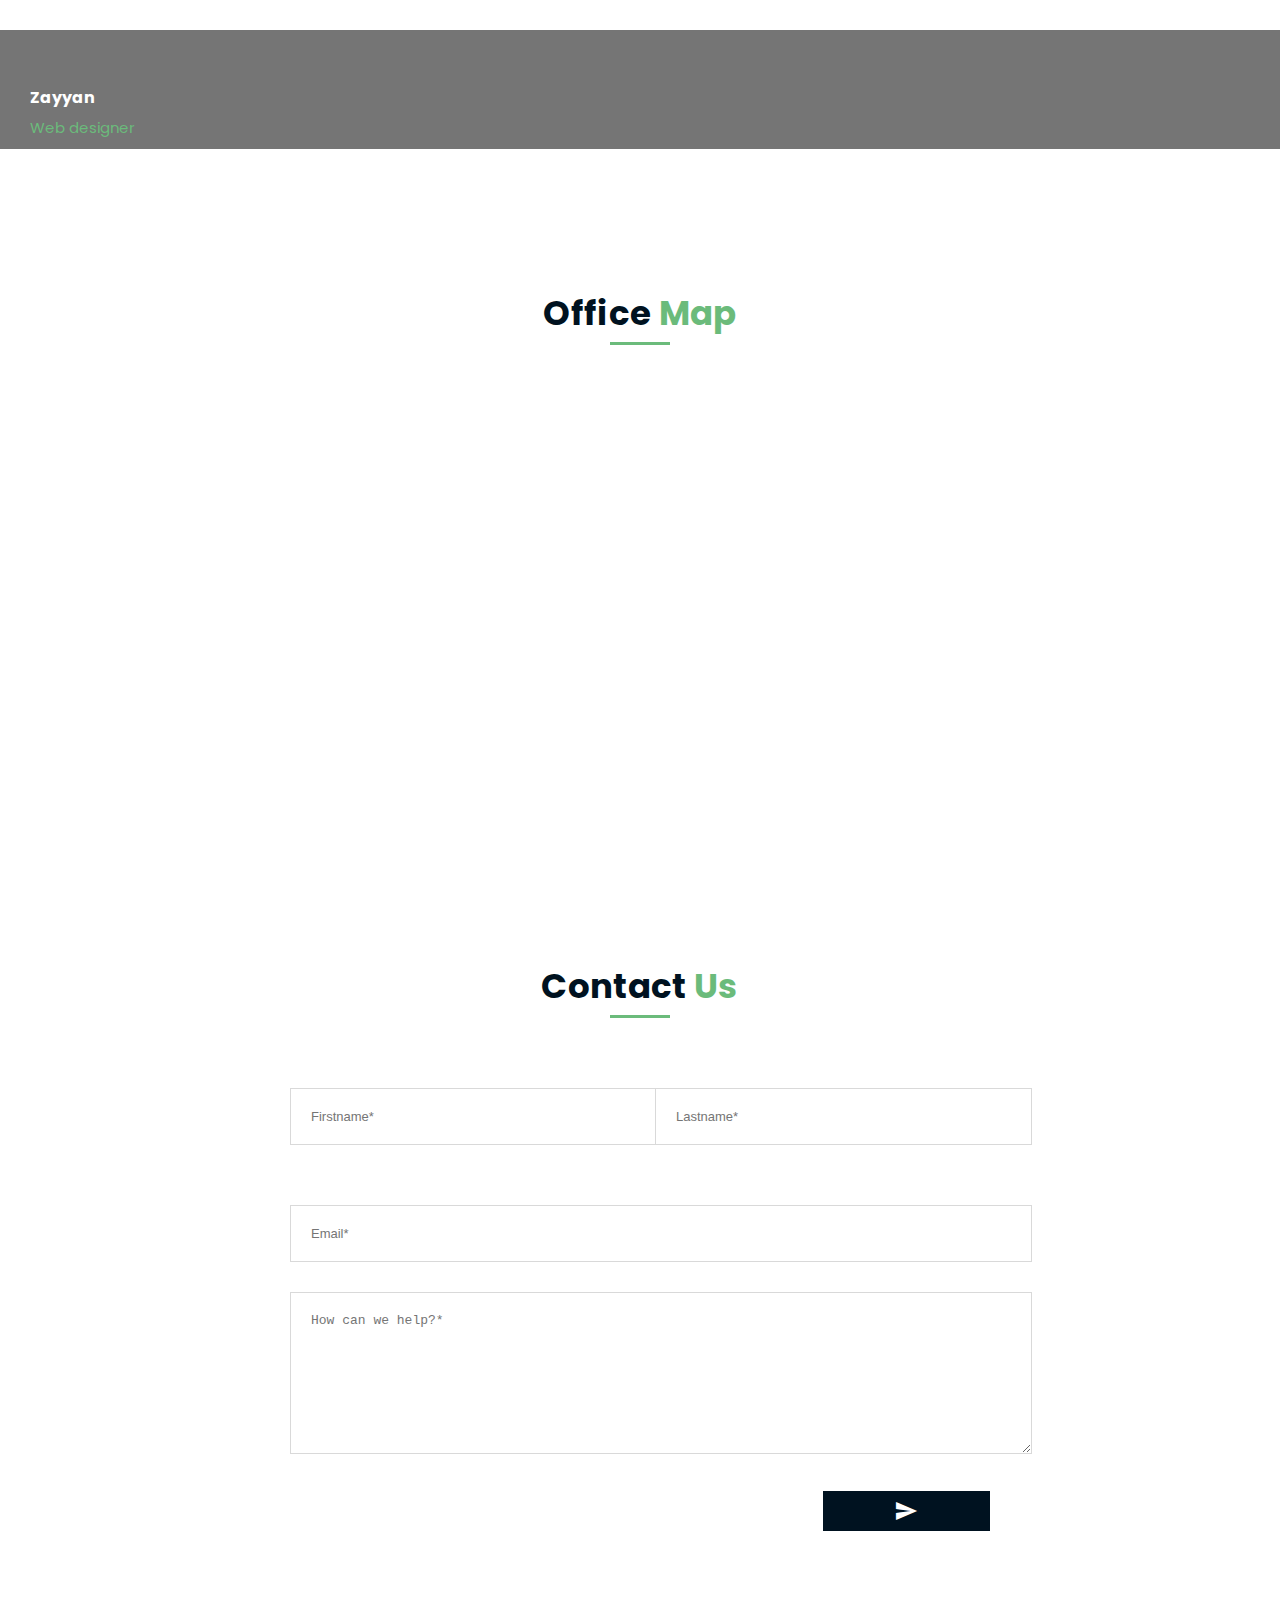
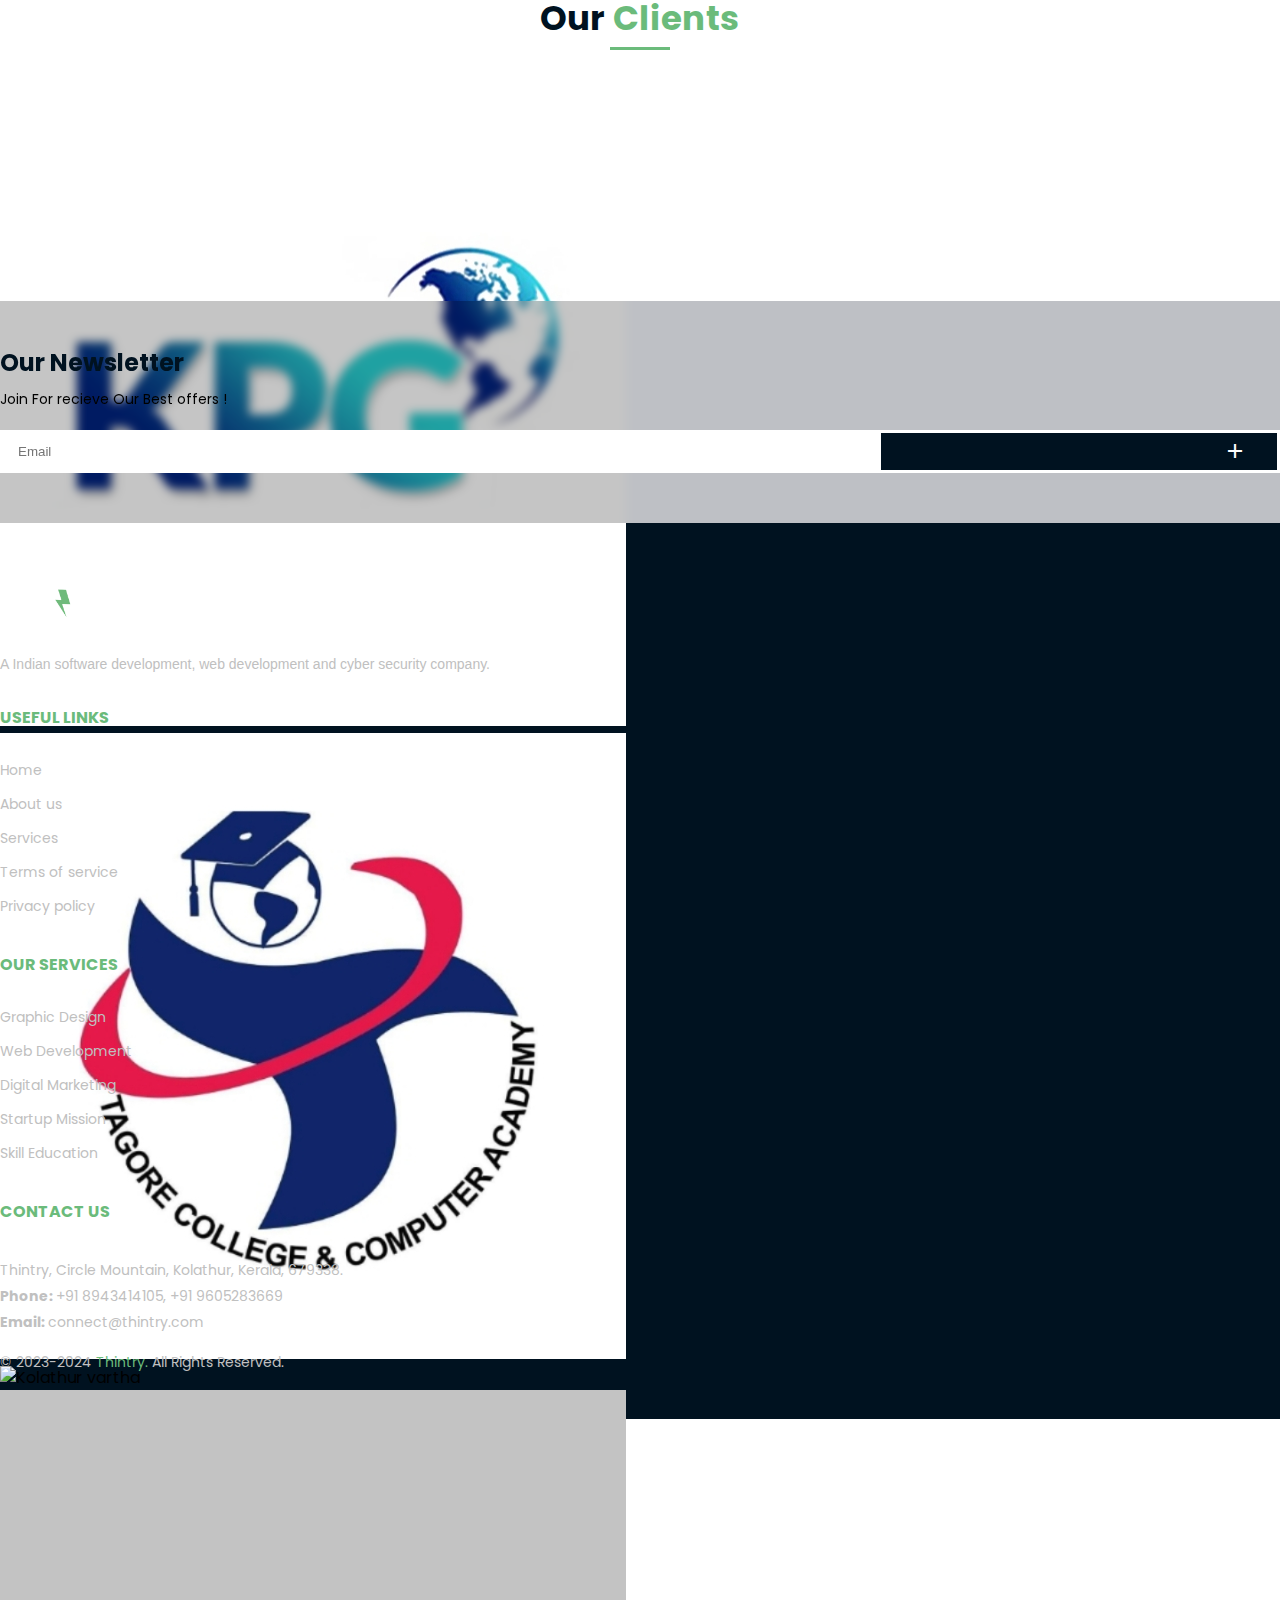
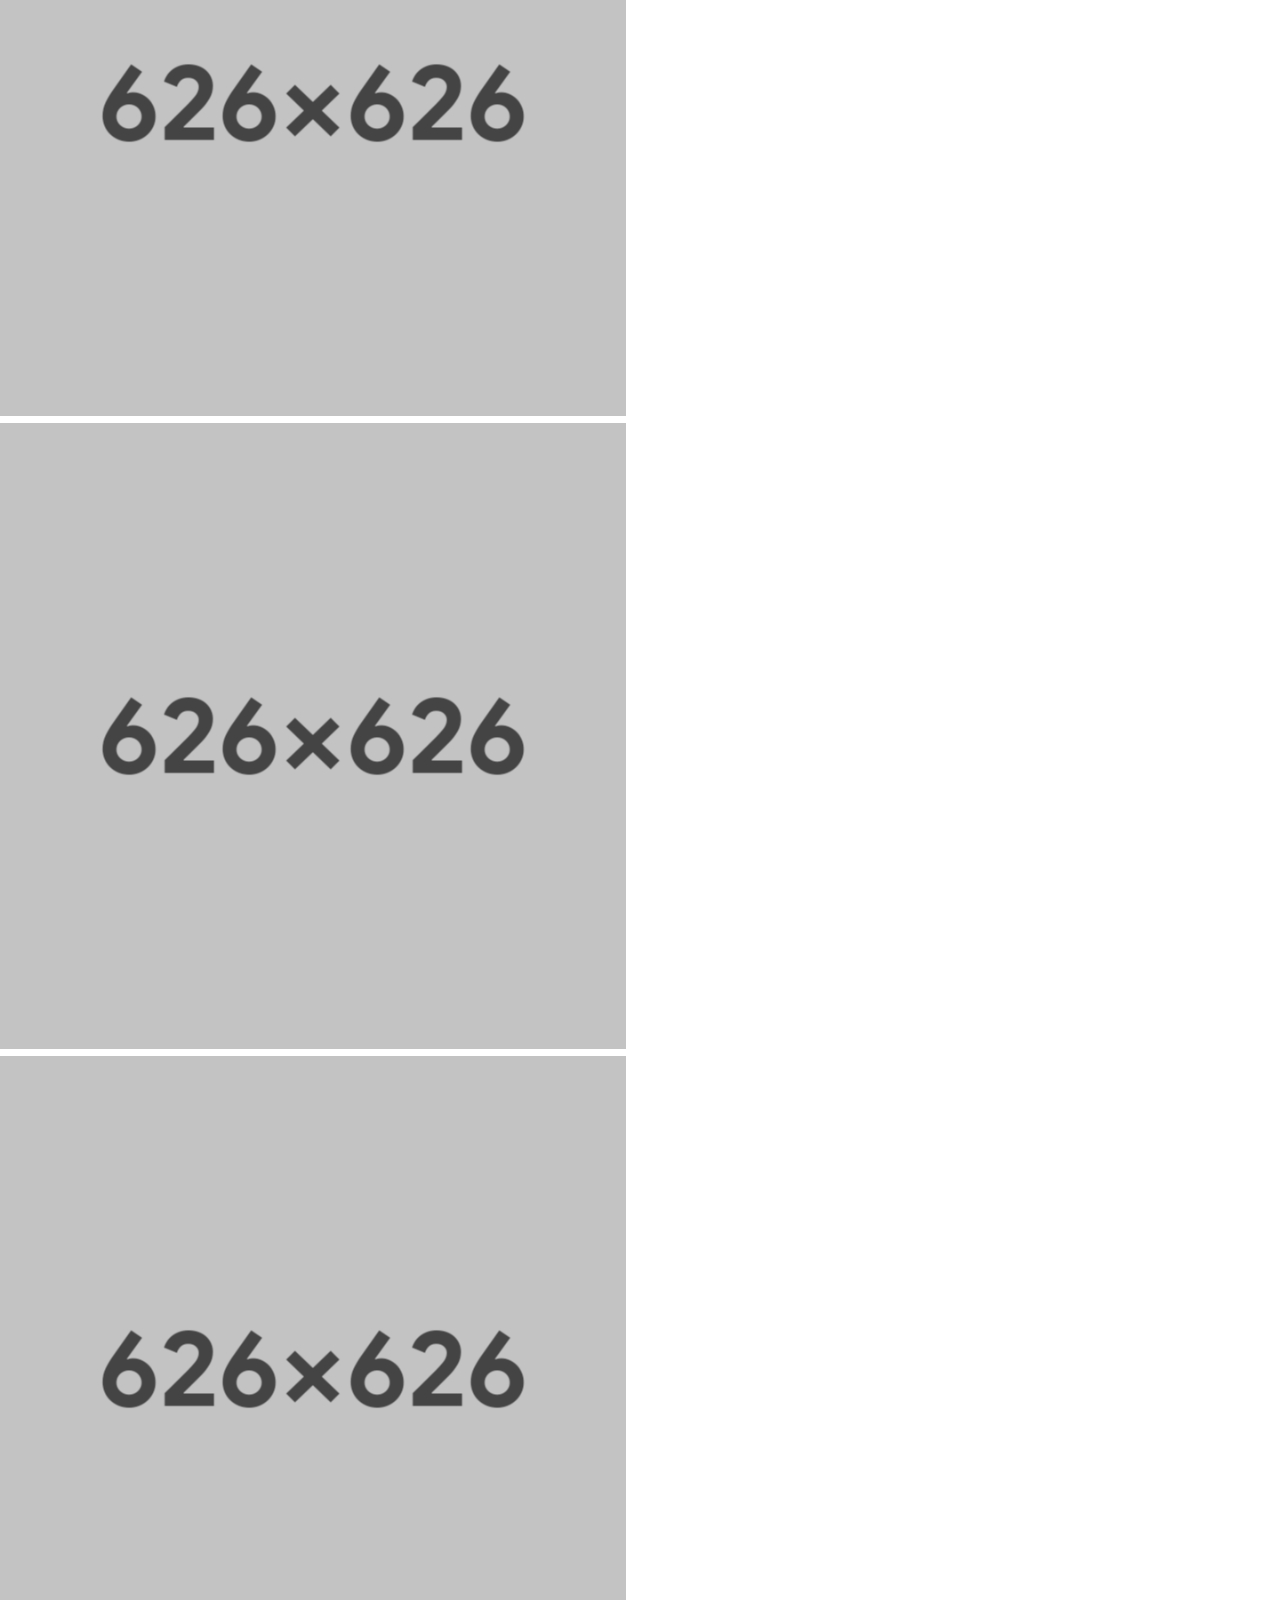
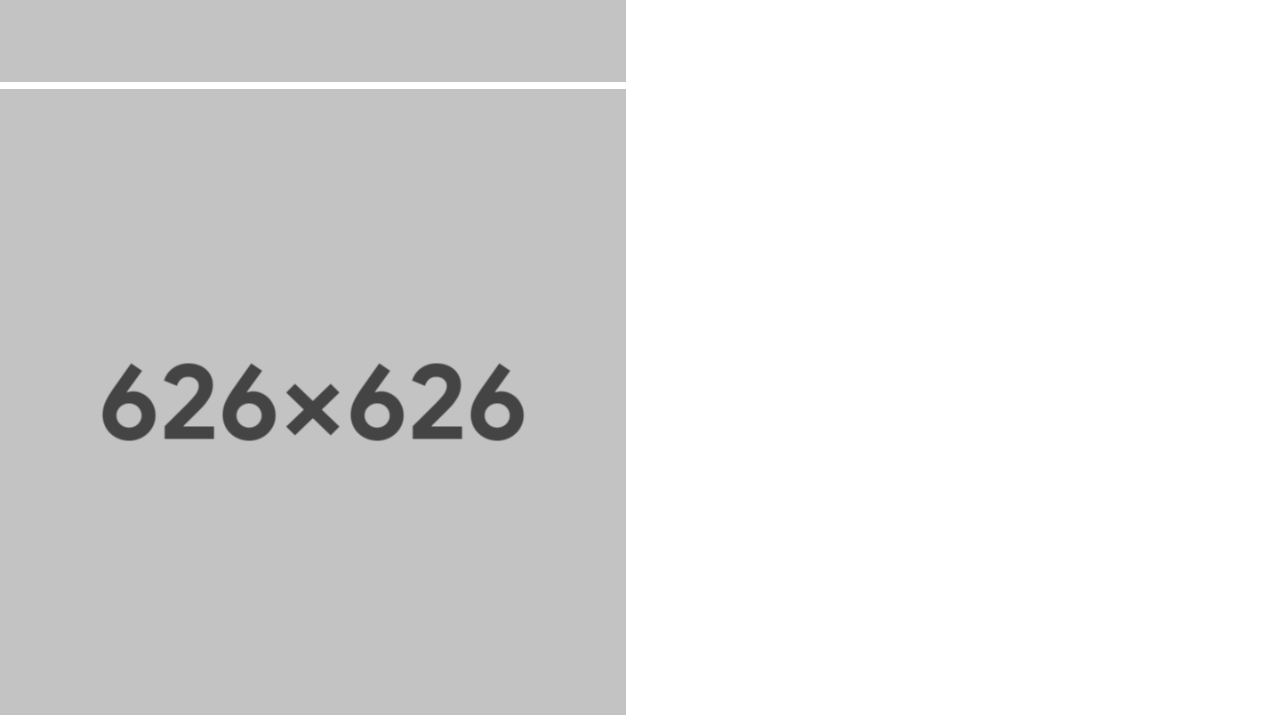
==== commit fff2aeab: "sdfsd" ====
--- a/index.html
+++ b/index.html
@@ -37,6 +37,18 @@
     <meta name="norton-safeweb-site-verification"
         content="-73ls3zdj0m68cvxocm3tbe3k9o2z9ep8a0s794pfzugf3lombed-vzu7zcz05lmvlelwesnymshnipiifocovo873h7mfzdvsr3gferjxzw-nb5rwz4ebo96xuapyqz" />
     <meta name="a.validate.02" content="6KE3Tjhz8r45yhagwcTSZBcAO_SHQE1cfZW_" />
+    <!-- Clarity tracking code for https://thintry.com/ -->
+    <script>    (function (c, l, a, r, i, t, y) { c[a] = c[a] || function () { (c[a].q = c[a].q || []).push(arguments) }; t = l.createElement(r); t.async = 1; t.src = "https://www.clarity.ms/tag/" + i + "?ref=bwt"; y = l.getElementsByTagName(r)[0]; y.parentNode.insertBefore(t, y); })(window, document, "clarity", "script", "hqcgk1xi9v");</script>
+    <!-- Google Tag Manager -->
+    <script>(function (w, d, s, l, i) {
+            w[l] = w[l] || []; w[l].push({
+                'gtm.start':
+                    new Date().getTime(), event: 'gtm.js'
+            }); var f = d.getElementsByTagName(s)[0],
+                j = d.createElement(s), dl = l != 'dataLayer' ? '&l=' + l : ''; j.async = true; j.src =
+                    'https://www.googletagmanager.com/gtm.js?id=' + i + dl; f.parentNode.insertBefore(j, f);
+        })(window, document, 'script', 'dataLayer', 'GTM-TS6HW9Q');</script>
+    <!-- End Google Tag Manager -->
     <title>Transform Your Digital Presence with Thintry's Expert Crafting Skills - Thintry</title>
     <!-- Set font for the page -->
     <link href='https://fonts.googleapis.com/css?family=Poppins' rel='stylesheet'>
--- a/assets/css/index.css
+++ b/assets/css/index.css
@@ -71,7 +71,7 @@
 }
 
 .header .navigations nav .nav_active {
-    color: #ff5252 !important;
+    color: #6bbb7b !important;
 }
 
 .header .navigations .menu {
@@ -137,12 +137,12 @@
 }
 
 .navbar nav a:hover {
-    color: #ff5252;
+    color: #6bbb7b;
     transition: color 0.3s ease-out;
 }
 
 .menu-nav a:hover {
-    color: #ff5252;
+    color: #6bbb7b;
     width: 100%;
     height: 50px;
     padding: 20px;
@@ -154,7 +154,7 @@
 }
 
 .menu-nav .nav_active {
-    color: #ff5252 !important;
+    color: #6bbb7b !important;
 }
 
 @media screen and (max-width: 767px) {
@@ -250,11 +250,11 @@
 }
 
 .banneer p {
-    color: #ff5252;
+    color: #6bbb7b;
 }
 
 .banneer .btn {
-    background-color: #ff5252;
+    background-color: #6bbb7b;
     color: #001220;
     transition: background-color 0.3s ease-in;
     border: none;
@@ -303,7 +303,7 @@
     font-size: 18px;
     padding: 12px 30px;
     color: #001220;
-    background-color: #ff5252;
+    background-color: #6bbb7b;
     border: 0px;
     border-radius: 100px;
 }
@@ -375,7 +375,7 @@
 .section-head h4 {
     position: relative;
     padding: 0;
-    color: #ff5252;
+    color: #6bbb7b;
     line-height: 1;
     letter-spacing: 0.3px;
     font-size: 34px;
@@ -389,7 +389,7 @@
     content: '';
     width: 60px;
     height: 3px;
-    background: #ff5252;
+    background: #6bbb7b;
     position: absolute;
     left: 0px;
     bottom: -10px;
@@ -431,7 +431,7 @@
     content: '';
     width: 60px;
     height: 3px;
-    background: #ff5252;
+    background: #6bbb7b;
     position: absolute;
     left: 0px;
     bottom: -10px;
@@ -441,7 +441,7 @@
 
 .extra-text span {
     font-weight: 700;
-    color: #ff5252;
+    color: #6bbb7b;
 }
 
 .item {
@@ -485,7 +485,7 @@
 .item .icon {
     font-size: 40px;
     margin-bottom: 25px;
-    color: #ff5252;
+    color: #6bbb7b;
     width: 90px;
     height: 90px;
     line-height: 96px;
@@ -501,32 +501,32 @@
 
 .item .feature_box_col_one {
     background: rgba(247, 198, 5, 0.20);
-    color: #ff5252;
+    color: #6bbb7b;
 }
 
 .item .feature_box_col_two {
     background: rgba(255, 77, 28, 0.15);
-    color: #ff5252;
+    color: #6bbb7b;
 }
 
 .item .feature_box_col_three {
     background: rgba(0, 147, 38, 0.15);
-    color: #ff5252;
+    color: #6bbb7b;
 }
 
 .item .feature_box_col_four {
     background: rgba(0, 108, 255, 0.15);
-    color: #ff5252
+    color: #6bbb7b
 }
 
 .item .feature_box_col_five {
     background: rgba(146, 39, 255, 0.15);
-    color: #ff5252
+    color: #6bbb7b
 }
 
 .item .feature_box_col_six {
     background: rgba(23, 39, 246, 0.15);
-    color: #ff5252
+    color: #6bbb7b
 }
 
 .item p {
@@ -552,7 +552,7 @@
     height: 50px;
     line-height: 50px;
     text-align: center;
-    background: #ff5252;
+    background: #6bbb7b;
     border-radius: 50%;
     color: #fff;
     font-size: 25px;
@@ -595,7 +595,7 @@
     left: 0;
     top: 0;
     height: 100%;
-    background: #ff5252;
+    background: #6bbb7b;
     width: 10%;
     border-radius: 10px;
     -webkit-transition: all 1s;
@@ -726,7 +726,7 @@
 
 .team__text .team__title span {
     font-size: 15px;
-    color: #ff5252;
+    color: #6bbb7b;
 }
 
 .team__text p {
@@ -907,7 +907,7 @@
 .footer .footer-top h4 {
     font-size: 16px;
     font-weight: bold;
-    color: #ff5252;
+    color: #6bbb7b;
     text-transform: uppercase;
     position: relative;
     padding-bottom: 12px;
@@ -956,7 +956,7 @@
 }
 
 .thintry {
-    color: #ff5252;
+    color: #6bbb7b;
 }
 
 
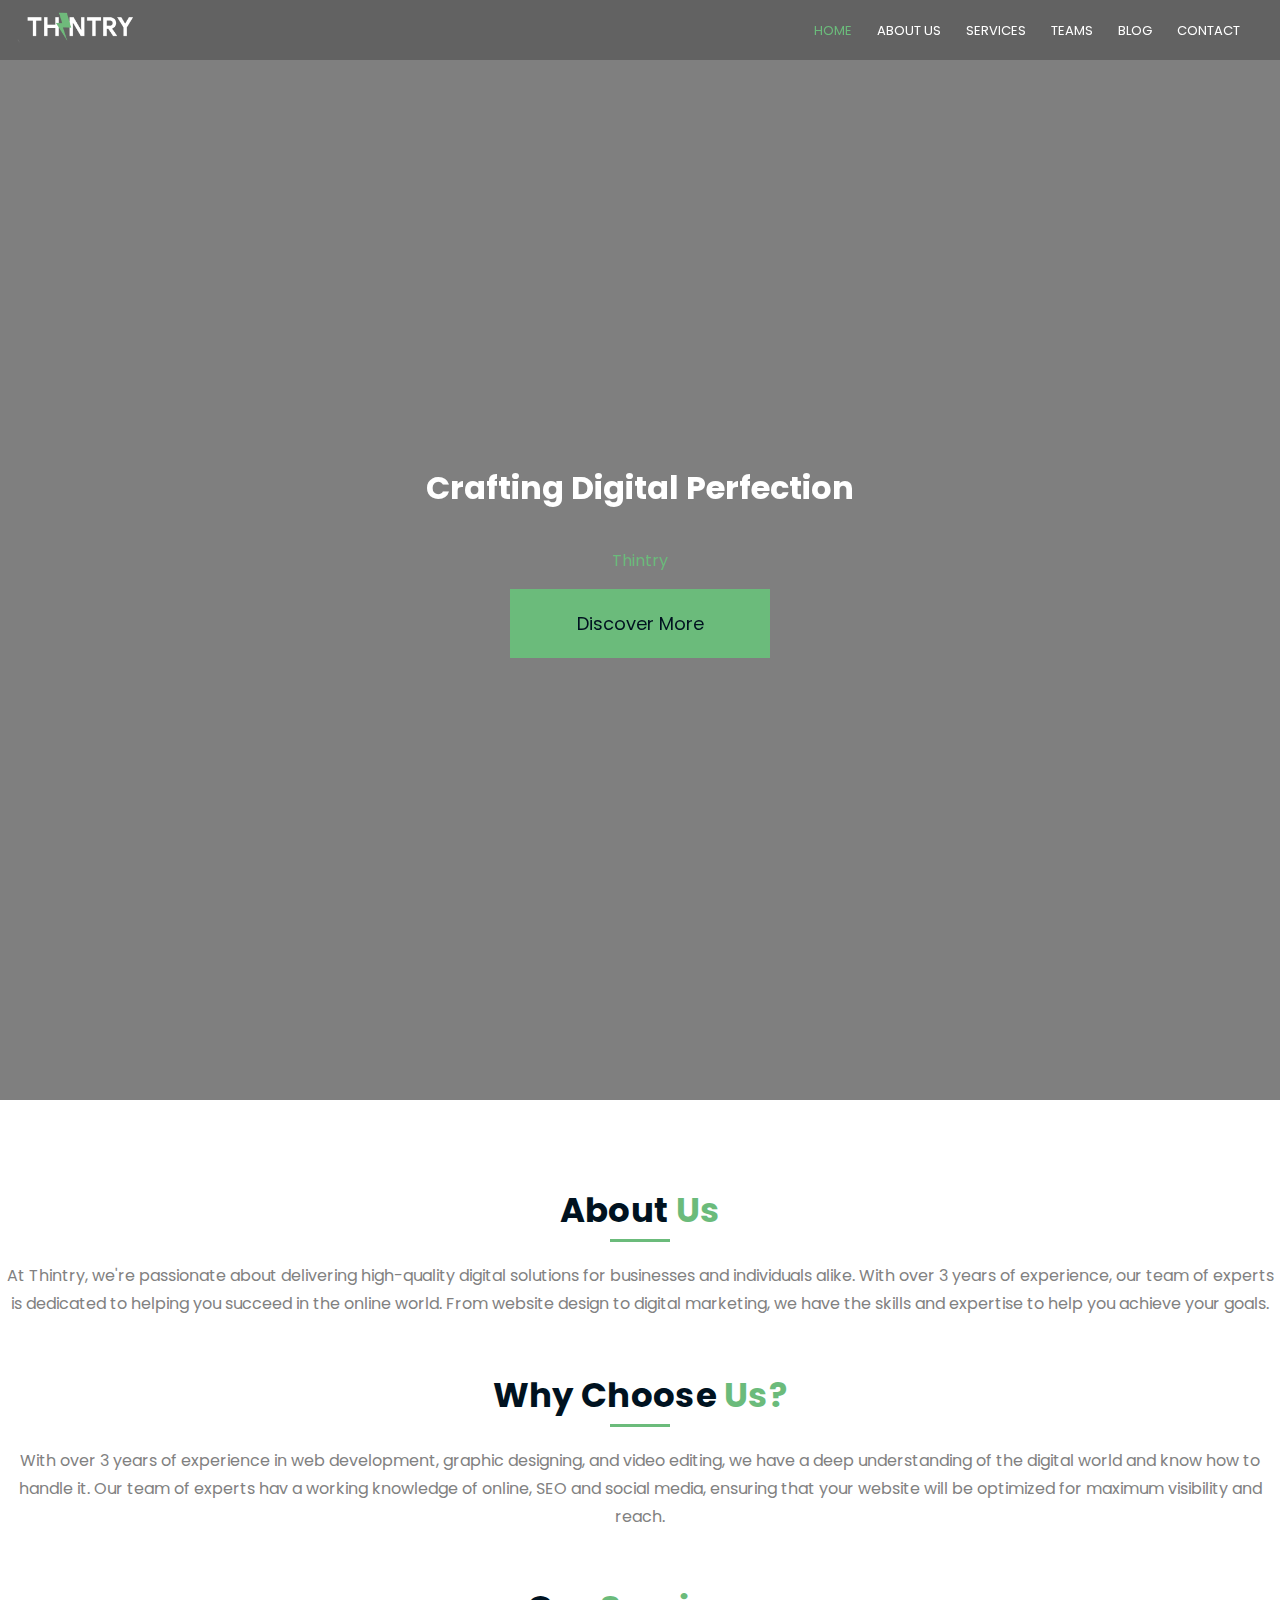
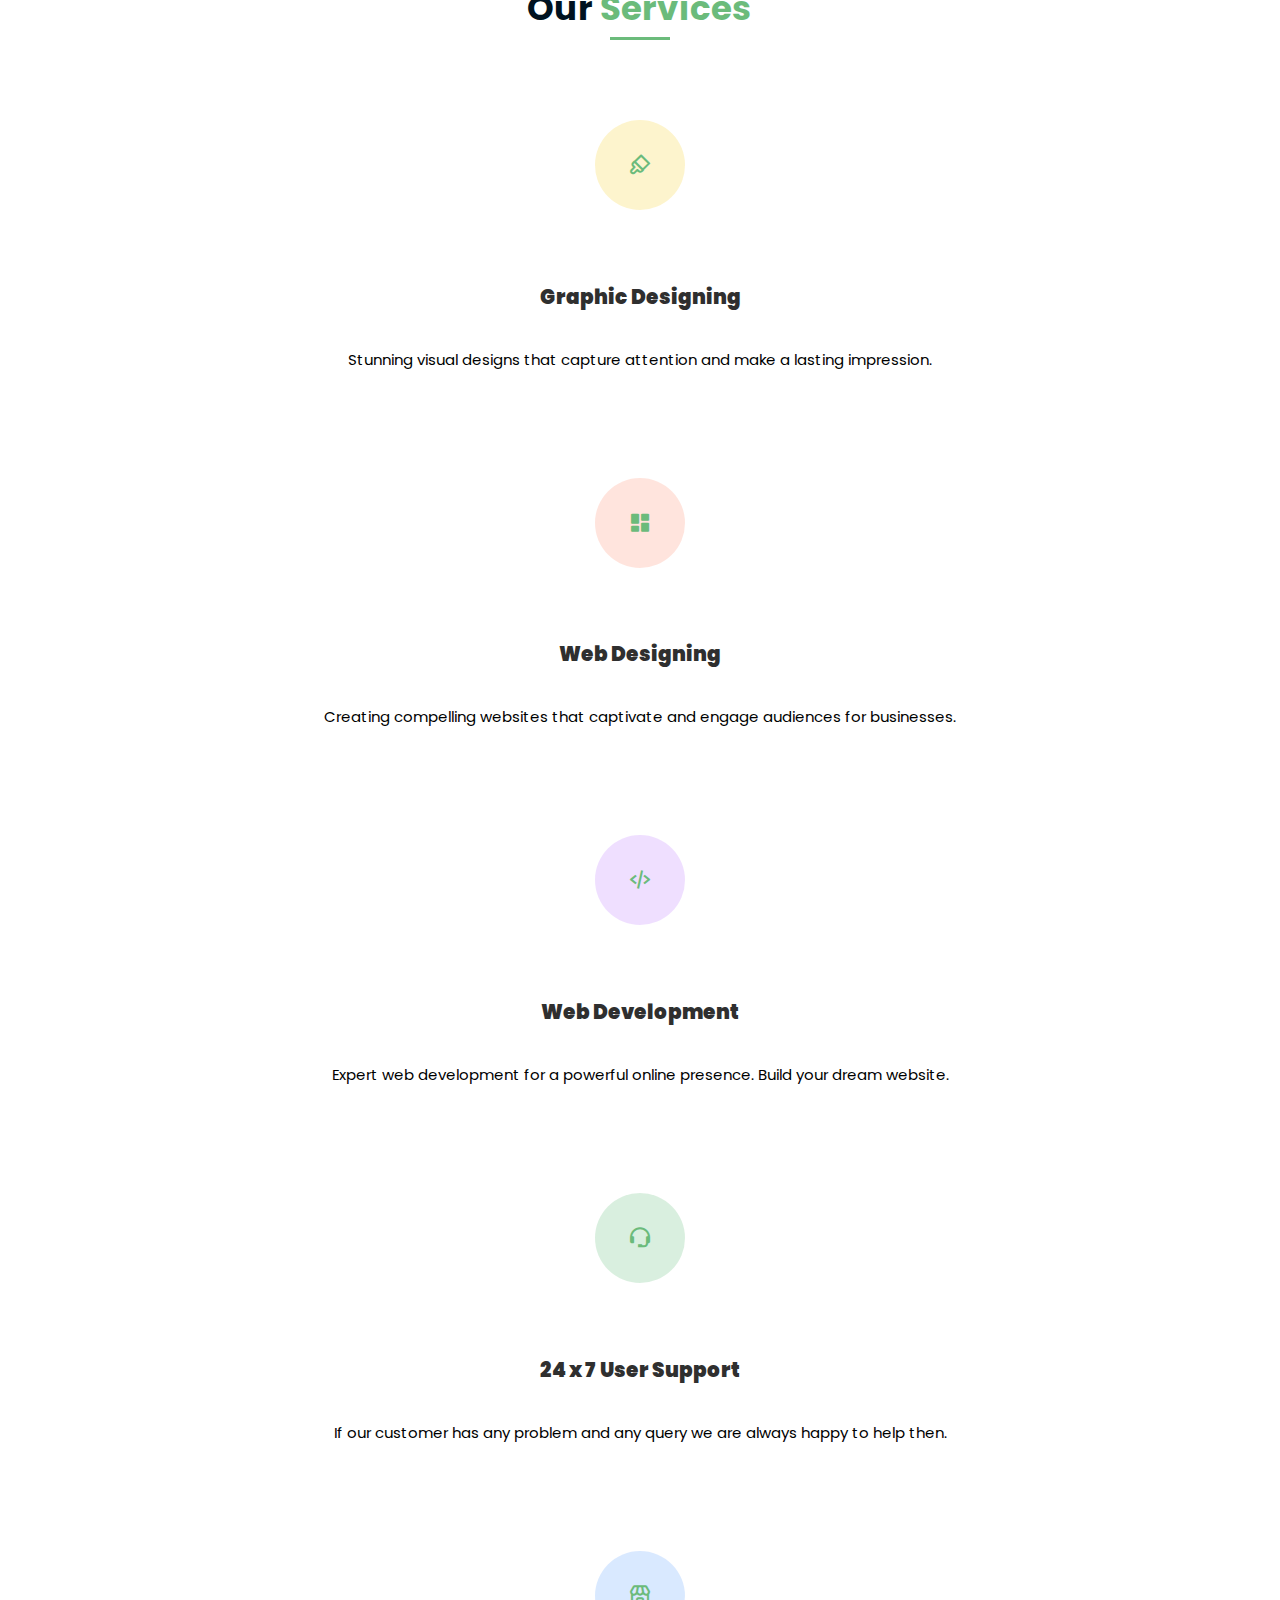
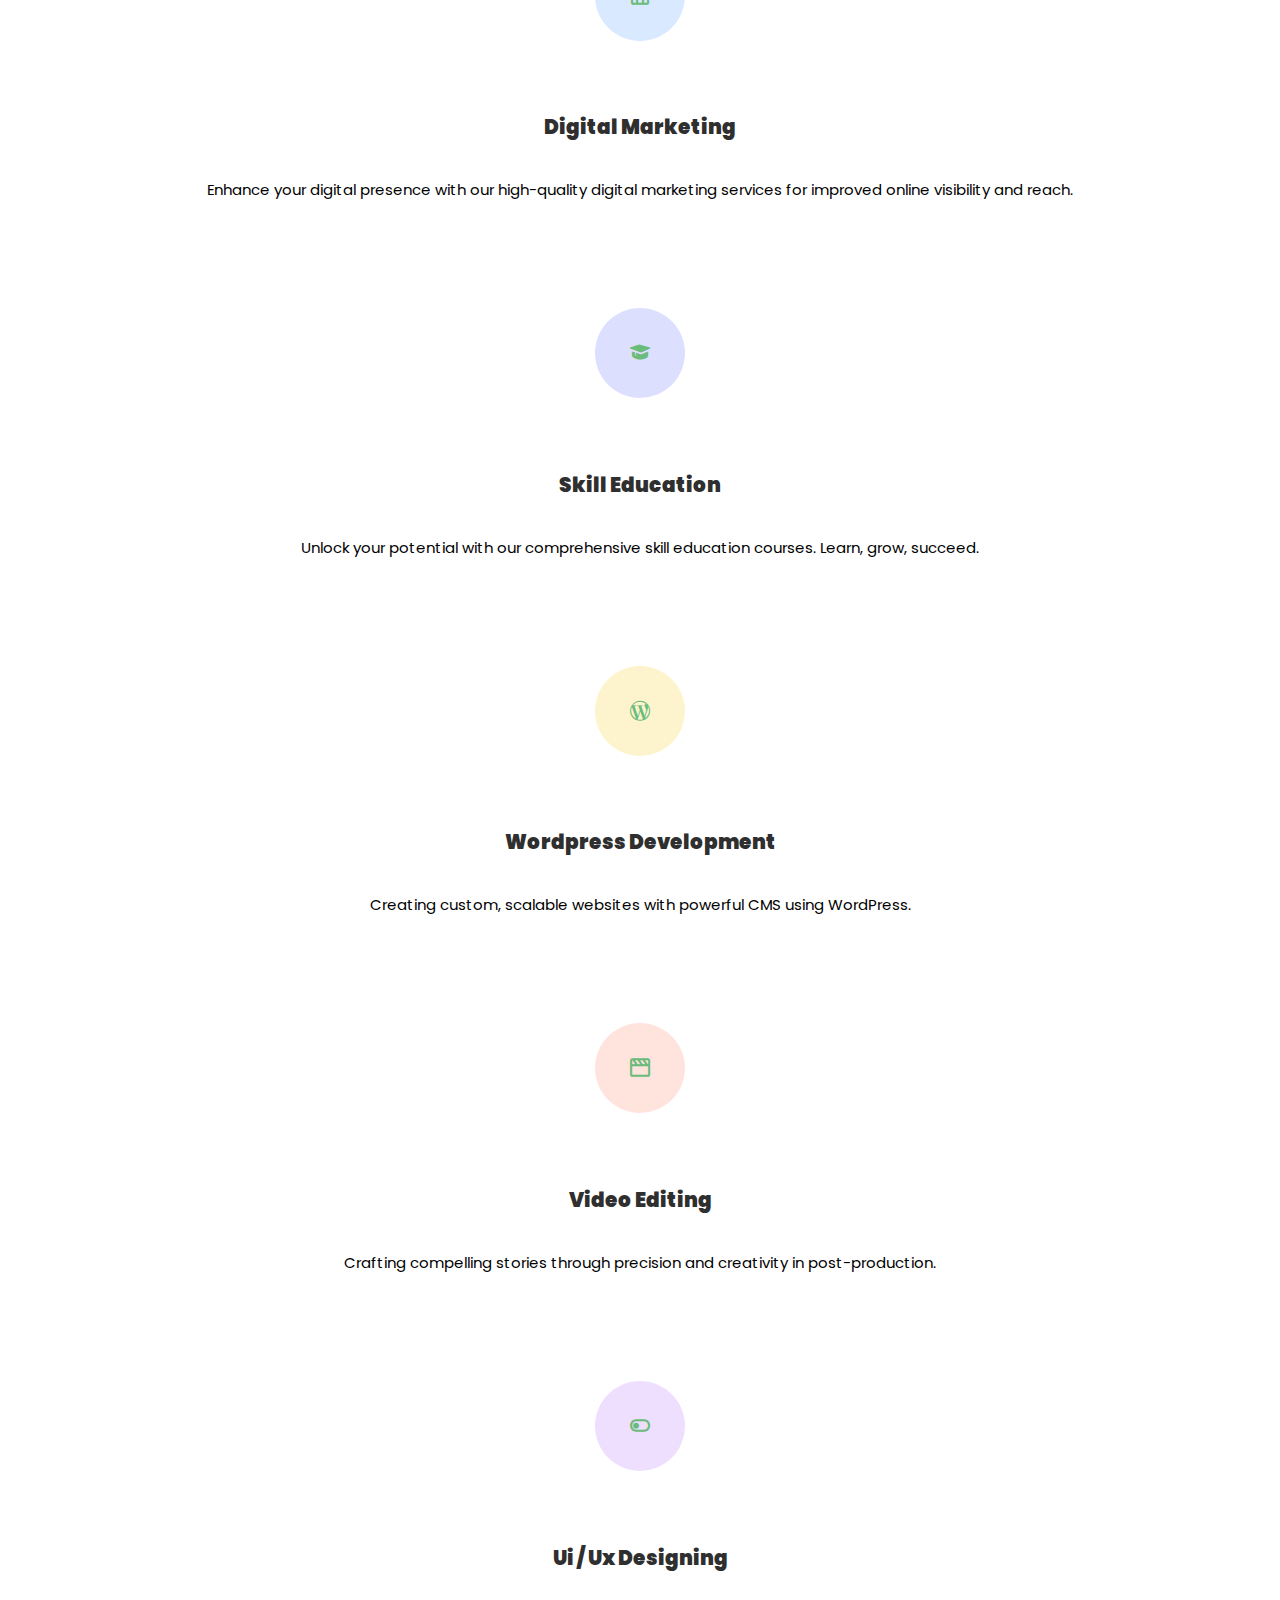
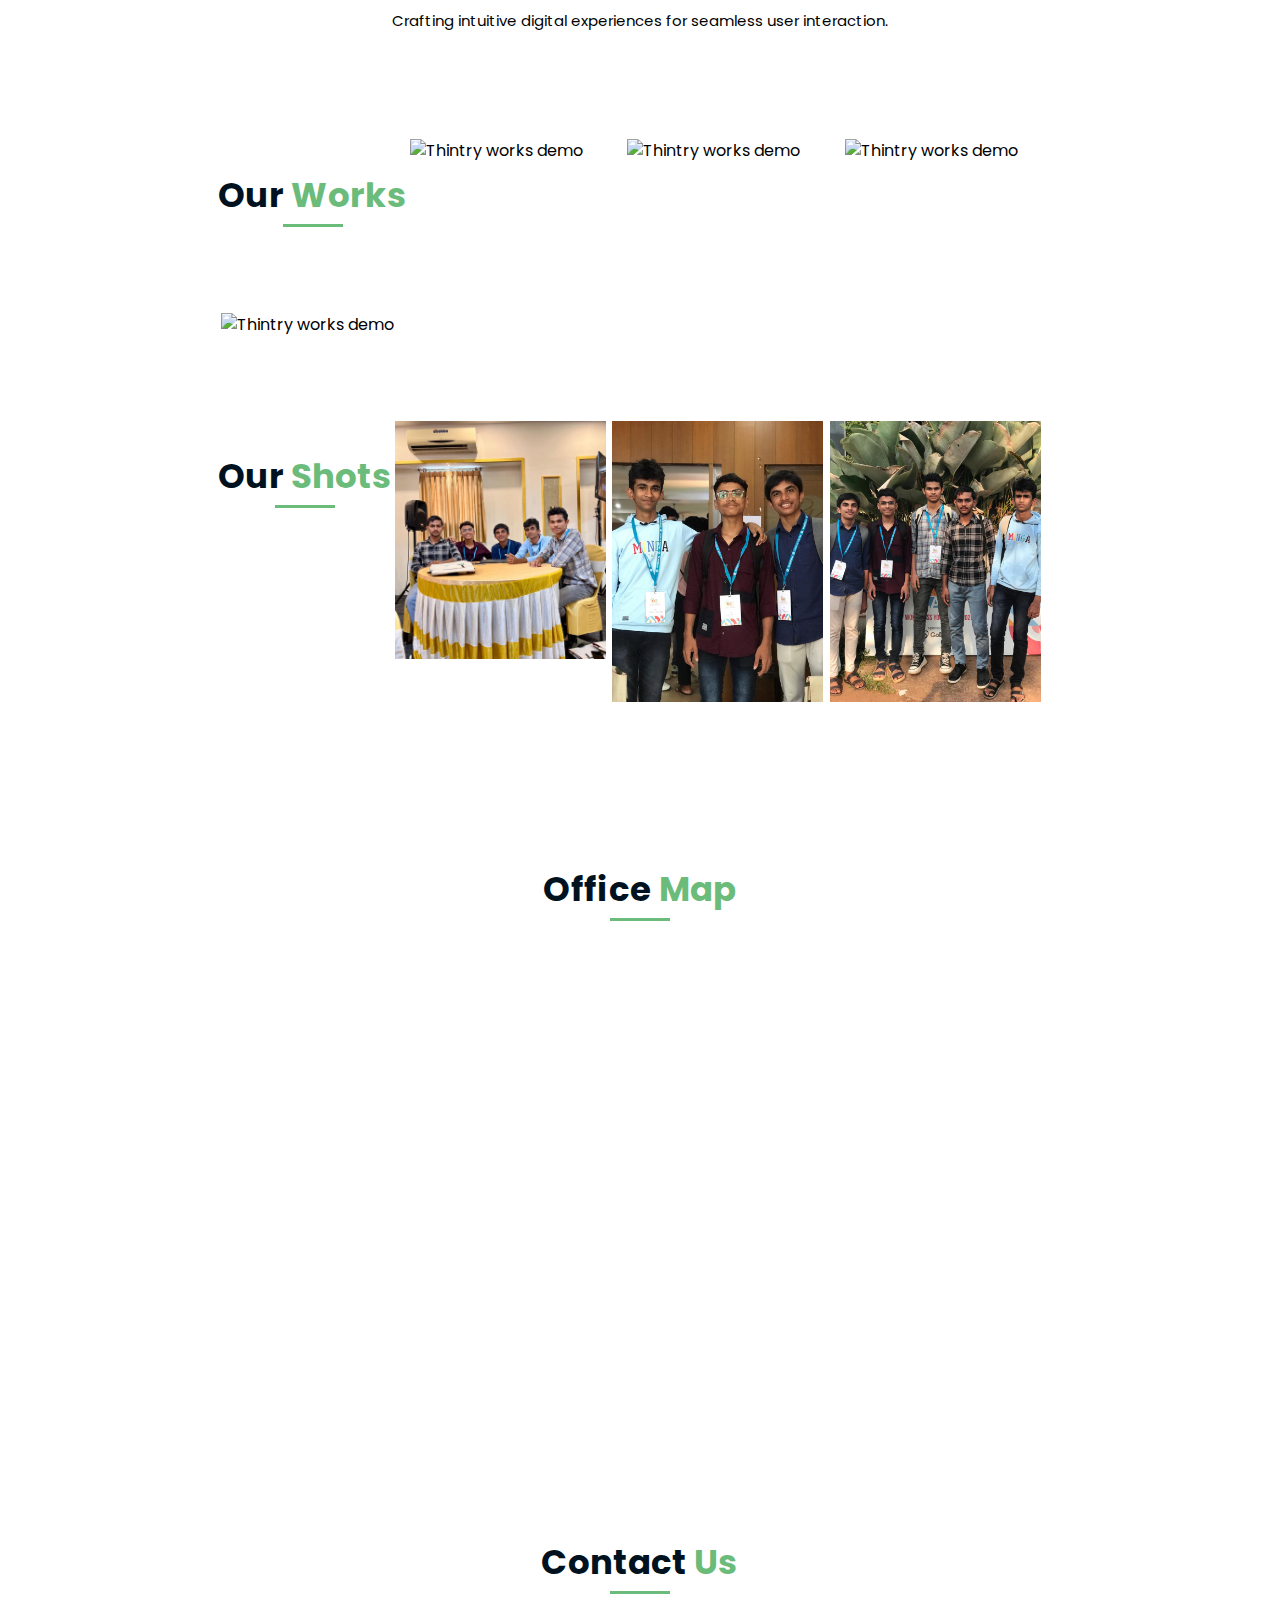
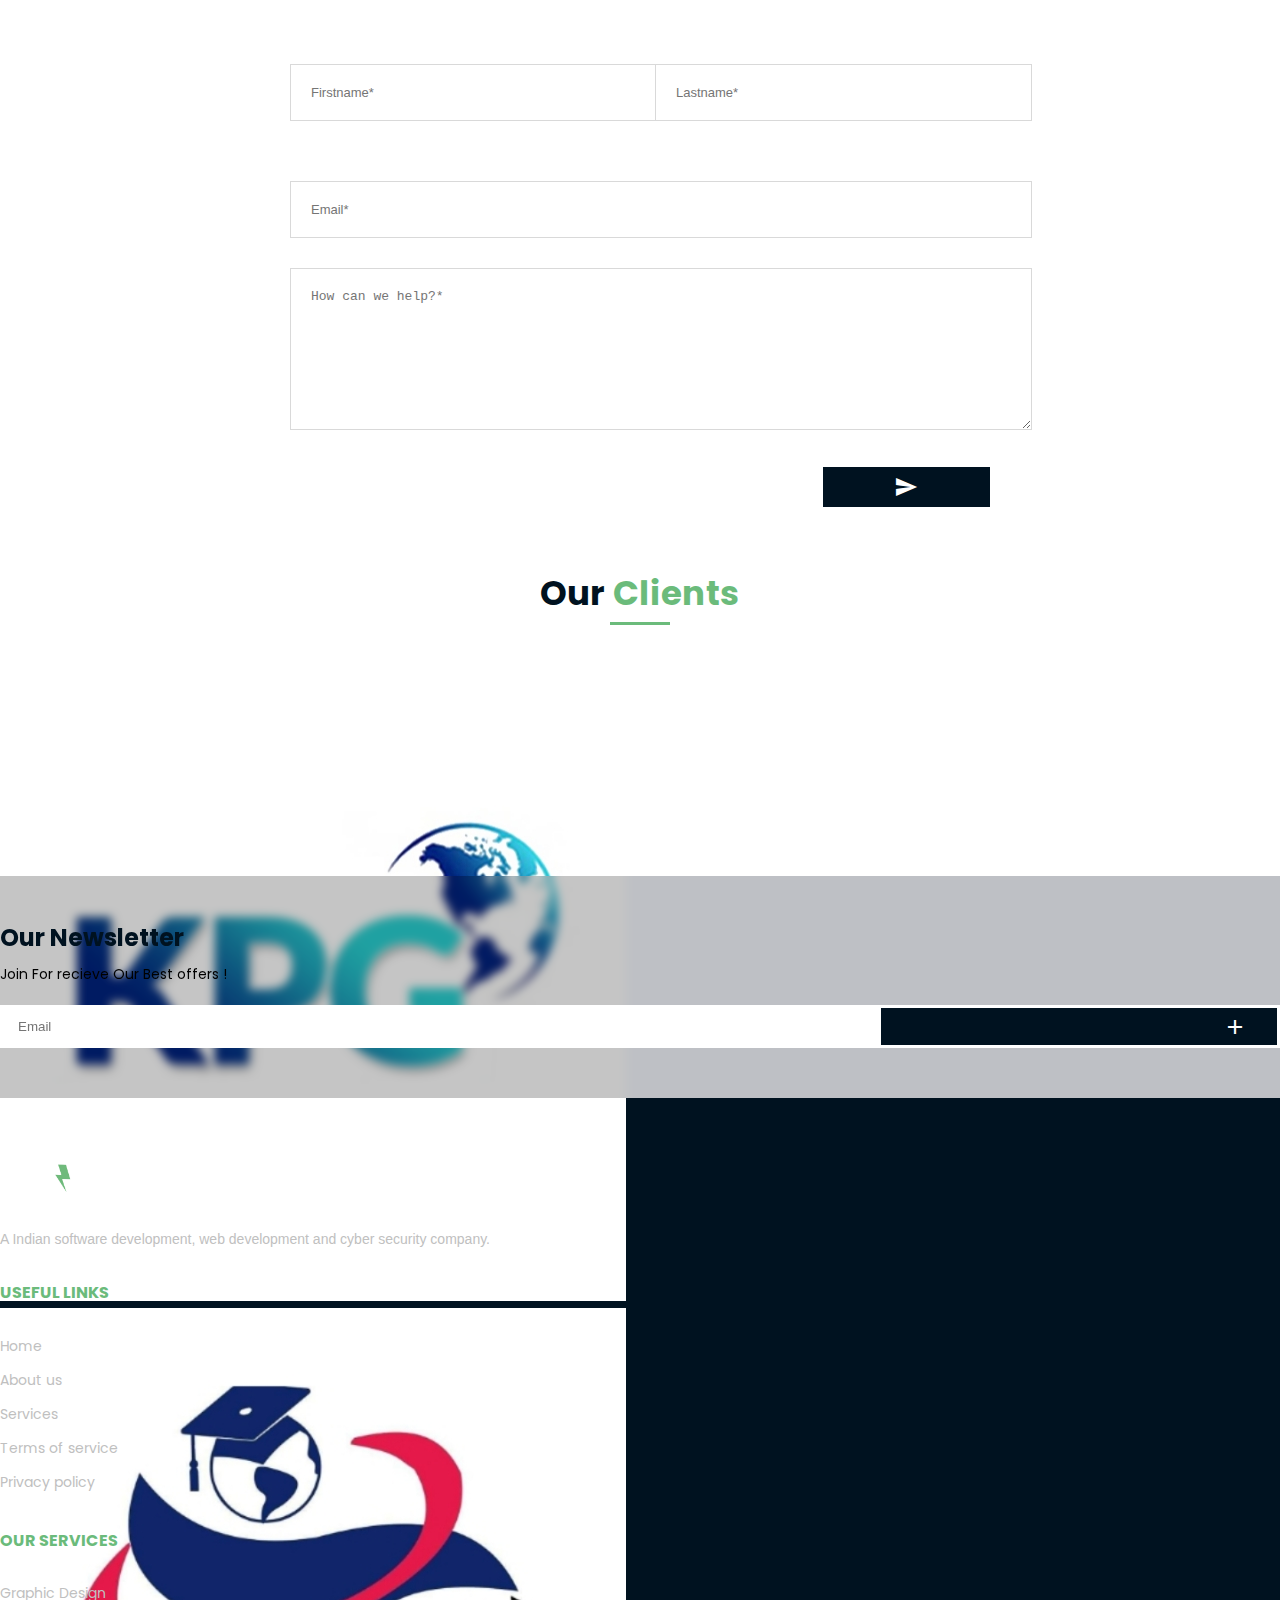
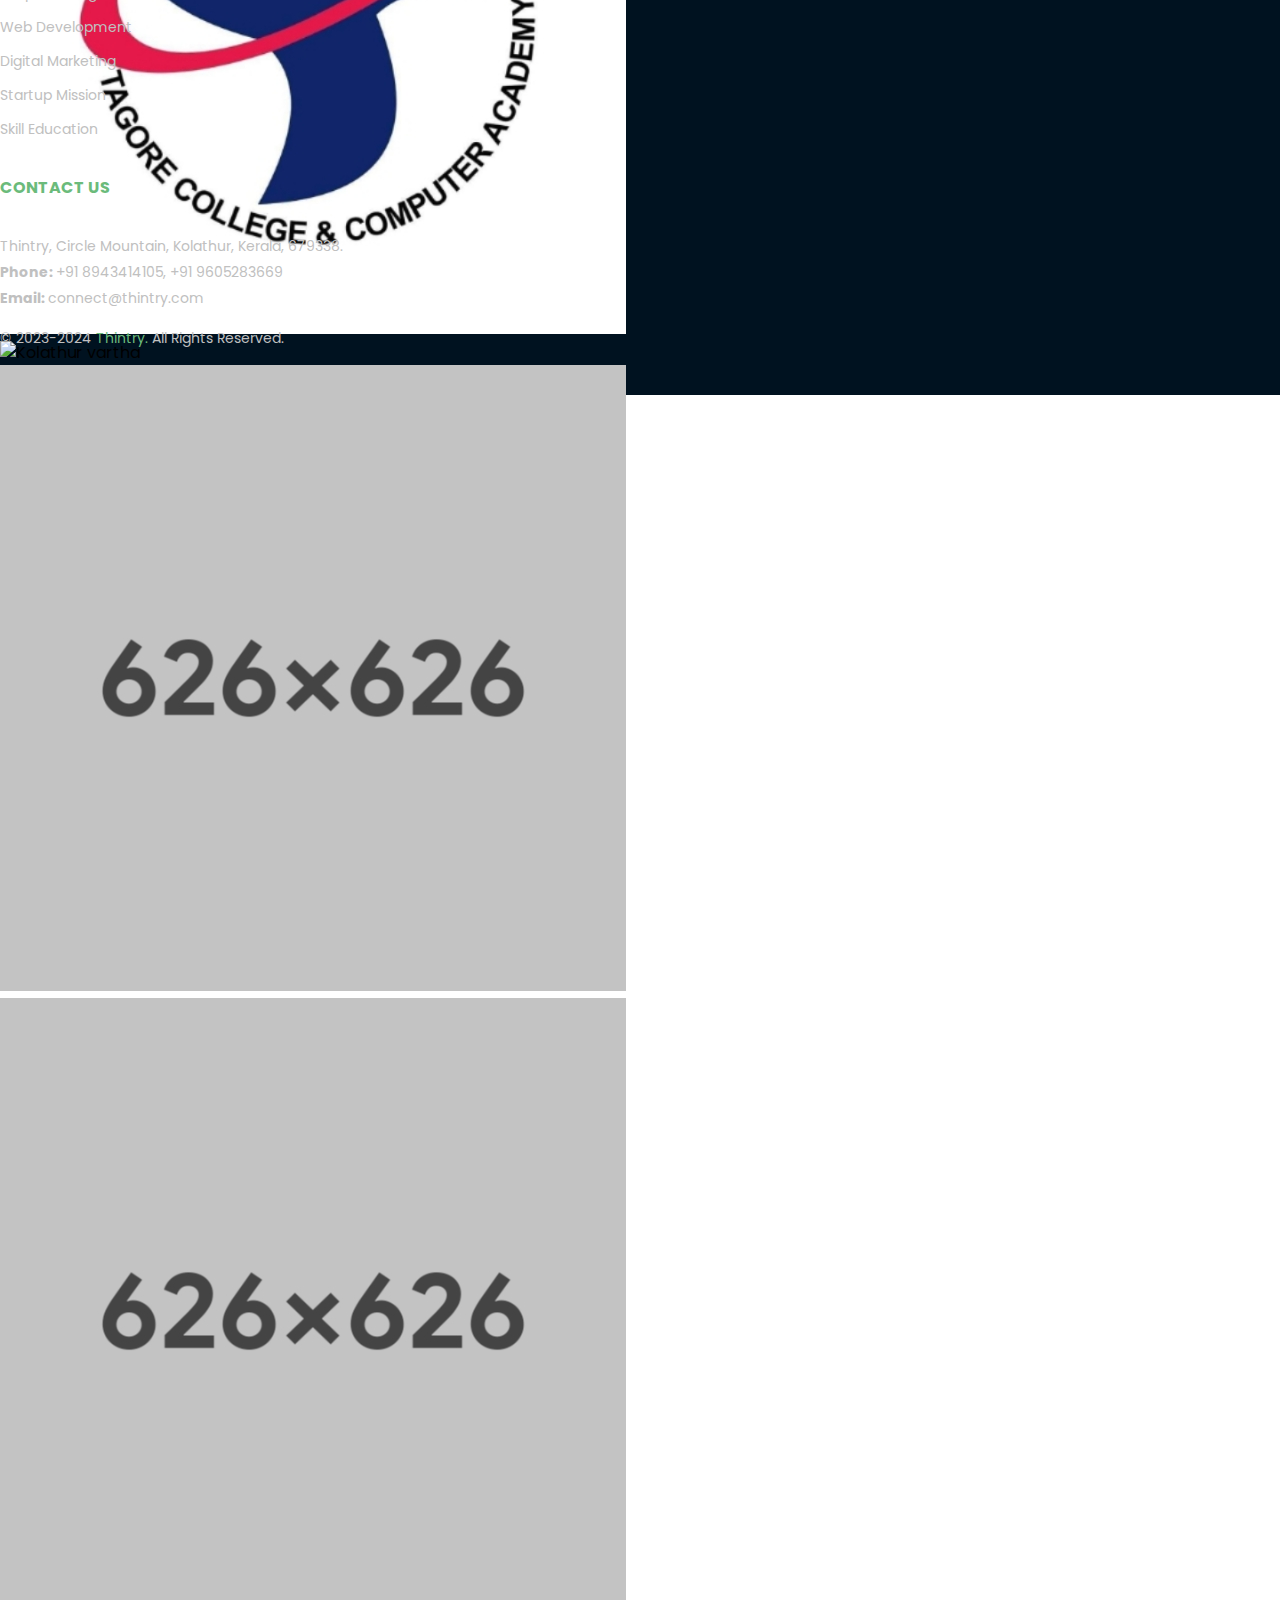
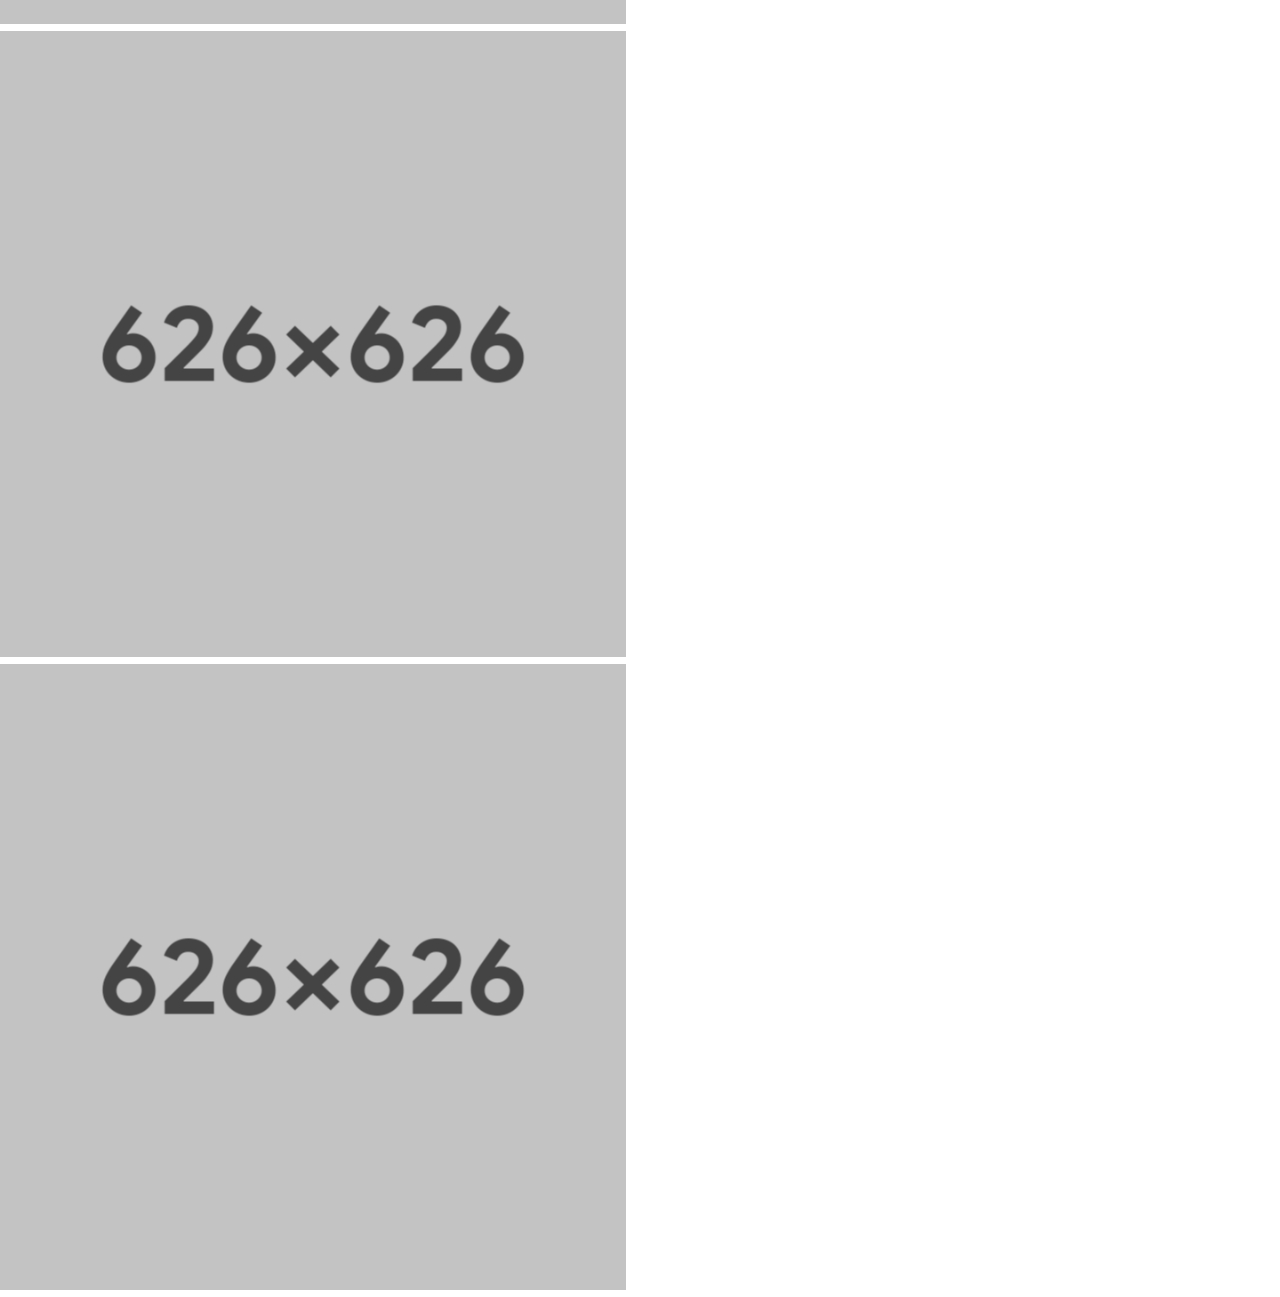
==== commit e6b3420a: "done" ====
--- a/index.html
+++ b/index.html
@@ -34,6 +34,8 @@
     <!-- Apple Touch Icon -->
     <link rel="apple-touch-icon" href="./assets/img/apple-touch-icon.png">
     <!-- Site verifications -->
+    <script async src="https://pagead2.googlesyndication.com/pagead/js/adsbygoogle.js?client=ca-pub-4002089923028505"
+     crossorigin="anonymous"></script>
     <meta name="norton-safeweb-site-verification"
         content="-73ls3zdj0m68cvxocm3tbe3k9o2z9ep8a0s794pfzugf3lombed-vzu7zcz05lmvlelwesnymshnipiifocovo873h7mfzdvsr3gferjxzw-nb5rwz4ebo96xuapyqz" />
     <meta name="a.validate.02" content="6KE3Tjhz8r45yhagwcTSZBcAO_SHQE1cfZW_" />
@@ -84,6 +86,10 @@
 </head>
 
 <body>
+    <!-- Google Tag Manager (noscript) -->
+    <noscript><iframe src="https://www.googletagmanager.com/ns.html?id=GTM-TS6HW9Q" height="0" width="0"
+            style="display:none;visibility:hidden"></iframe></noscript>
+    <!-- End Google Tag Manager (noscript) -->
     <img src="./assets/img/preview.webp"
         alt="Transform Your Digital Presence with Thintry's Expert Crafting Skills - Thintry" style="display: none;">
     <!-- Header starts -->
@@ -327,239 +333,6 @@
             alt="Zayyan web designer at Thintry">
     </section>
     <!-- Teams for seo ends -->
-    <!-- Teams starts -->
-    <section id="teams">
-        <div class="container">
-            <div class="row">
-                <div class="section-head col-sm-12">
-                    <h4><span>Our</span> Teams</h4>
-                </div>
-                <!-- Single Starts  -->
-                <div class="col-lg-4 col-md-6">
-                    <div class="team__item set-bg" style="background-image: url('./assets/teams/sajad.webp');"
-                        aria-label="Sajad pp Chief exicutive officer">
-                        <div class="team__text">
-                            <div class="team__title">
-                                <h4>Muhammed Sajad pp</h4>
-                                <span>Founder / CEO</span>
-                            </div>
-                            <p>Sajad is a highly skilled web developer with over 3 years of experience in the industry.
-                                As
-                                the CEO and founder of Thintry, Sajad has a passion for helping businesses succeed
-                                online.
-                            </p>
-                            <!--<div class="team__social">
-                            <a href="#"><i class="fa fa-facebook"></i></a>
-                            <a href="#"><i class="fa fa-twitter"></i></a>
-                            <a href="#"><i class="fa fa-instagram"></i></a>
-                        </div>-->
-                        </div>
-                    </div>
-                </div>
-                <!--<div class="col-lg-4 col-md-6">
-                    <div class="team__item set-bg" style="background-image: url('./assets/teams/none.webp');"
-                        aria-label="Adwaith Chief Technology Officer">
-                        <div class="team__text">
-                            <div class="team__title">
-                                <h4>Adwaith</h4>
-                                <span>CTO</span>
-                            </div>
-                            <p>Adwaith is the Chief Technology Officer (CTO) at Thintry, a leading web development
-                                company.
-                                With years of experience in the IT industry, Adwaith is a skilled and knowledgeable
-                                technologist who is passionate about developing innovative solutions that help
-                                businesses
-                                succeed online.</p>
-                        </div>
-                    </div>
-                </div>-->
-                <!--<div class="col-lg-4 col-md-6">
-                    <div class="team__item set-bg" style="background-image: url('./assets/teams/gautham.webp');"
-                        aria-label="Gautham Cholayil Chief Marketing Officer">
-                        <div class="team__text">
-                            <div class="team__title">
-                                <h4>Gautham Cholayil</h4>
-                                <span>CMO</span>
-                            </div>
-                            <p>Gautham is the Chief Marketing Officer (CMO) at Thintry, a leading web development
-                                company.
-                                With over a decade of experience in marketing and branding, Gautham brings a wealth of
-                                knowledge and expertise to the Thintry team.</p>
-                        </div>
-                    </div>
-                </div>-->
-                <!--<div class="col-lg-4 col-md-6">
-                    <div class="team__item set-bg" style="background-image: url('./assets/teams/rishiraj.webp');"
-                        aria-label="Rishiraj Anarod Creative Director">
-                        <div class="team__text">
-                            <div class="team__title">
-                                <h4>Rishiraj Anarod</h4>
-                                <span>Creative Director</span>
-                            </div>
-                            <p>Rishiraj Anarod is the Creative Director at Thintry, a leading web development company.
-                                With
-                                a passion for design and a keen eye for detail, Rishiraj brings a wealth of creativity
-                                and
-                                expertise to the Thintry team.</p>
-                        </div>
-                    </div>
-                </div>-->
-                <div class="col-lg-4 col-md-6">
-                    <div class="team__item set-bg" style="background-image: url('./assets/teams/bavin.webp');"
-                        aria-label="Bavin Karippadath Chief Information Officer">
-                        <div class="team__text">
-                            <div class="team__title">
-                                <h4>Bavin Karippadath</h4>
-                                <span>CIO</span>
-                            </div>
-                            <p>Bavin Karippadath is the Chief Information Officer (CIO) at Thintry, a dynamic web
-                                development company. With extensive experience in the IT industry, Bavin brings a wealth
-                                of
-                                knowledge and expertise to the Thintry team.</p>
-                        </div>
-                    </div>
-                </div>
-                <!--<div class="col-lg-4 col-md-6">
-                    <div class="team__item set-bg" style="background-image: url('./assets/teams/adarsh.webp');"
-                        aria-label="Adarsh K Jith Client Manager">
-                        <div class="team__text">
-                            <div class="team__title">
-                                <h4>Adasrh K Jith</h4>
-                                <span>Client Manager</span>
-                            </div>
-                            <p>Adarsh K Jith is the Client Manager at Thintry, a leading web development company. With
-                                extensive experience in client management and customer service, Adarsh is dedicated to
-                                ensuring that Thintry's clients receive the highest level of service and support.</p>
-                        </div>
-                    </div>
-                </div>-->
-                <div class="col-lg-4 col-md-6">
-                    <div class="team__item set-bg" style="background-image: url('./assets/teams/adil.webp');"
-                        aria-label="Adil Nasar Kc cyber security officer">
-                        <div class="team__text">
-                            <div class="team__title">
-                                <h4>Adil Nasar Kc</h4>
-                                <span>CSO</span>
-                            </div>
-                            <p>Adil Nasar Kc is a Cyber Security Officer at Thintry, a leading web development company.
-                                With
-                                extensive experience in the field of cybersecurity, Adil brings a wealth of knowledge
-                                and
-                                expertise to the Thintry team.</p>
-                        </div>
-                    </div>
-                </div>
-                <div class="col-lg-4 col-md-6">
-                    <div class="team__item set-bg" style="background-image: url('./assets/teams/nibil.webp');"
-                        aria-label="Nibil is an experienced Information Security Analyst">
-                        <div class="team__text">
-                            <div class="team__title">
-                                <h4>Nibil</h4>
-                                <span>ISA</span>
-                            </div>
-                            <p>Nibil is an experienced Information Security Analyst on our team. They specialize in
-                                identifying and mitigating potential security threats. Nibil's knowledge of the latest
-                                security protocols and attention to detail make them a valuable asset to our
-                                organization.</p>
-                        </div>
-                    </div>
-                </div>
-                <!--<div class="col-lg-4 col-md-6">
-                    <div class="team__item set-bg" style="background-image: url('./assets/teams/sijo.webp');"
-                        aria-label="Sijo Johnson web developer">
-                        <div class="team__text">
-                            <div class="team__title">
-                                <h4>Sijo Johnson</h4>
-                                <span>Web developer</span>
-                            </div>
-                            <p>Sijo Johnson is an experienced web developer with a passion for creating innovative and
-                                dynamic web solutions. With years of experience in the industry, Sijo Johnson has a deep
-                                understanding of web development principles and technologies, and is committed to
-                                staying up-to-date with the latest trends and best practices.</p>
-                        </div>
-                    </div>
-                </div>-->
-                <!-- Single Ends    -->
-                <div class="col-lg-4 col-md-6">
-                    <div class="team__item set-bg" style="background-image: url('./assets/teams/rashid.webp');"
-                        aria-label="Muhamme Rashid Kt web designer wordpress developer">
-                        <div class="team__text">
-                            <div class="team__title">
-                                <h4>Muhamed Rashid Kt</h4>
-                                <span>Web Designer / Wordpress</span>
-                            </div>
-                            <p>Muhammed Rashid KT is a talented and 1 year experienced web designer and wordpress
-                                developer at Thintry. With a
-                                keen
-                                eye for detail and a passion for creativity, Rashid brings a unique perspective to
-                                every
-                                project he works on.</p>
-                        </div>
-                    </div>
-                </div>
-                <div class="col-lg-4 col-md-6">
-                    <div class="team__item set-bg" style="background-image: url('./assets/teams/liyan.webp');"
-                        aria-label="Liyan web designer">
-                        <div class="team__text">
-                            <div class="team__title">
-                                <h4>Liyan</h4>
-                                <span>Web Designer / GFX</span>
-                            </div>
-                            <p>Liyan is a talented and skilled web designer and graphic designer who works for Thintry,
-                                a leading web design
-                                and development company. With his passion for creating beautiful and functional
-                                websites, Liyan brings a wealth of experience and expertise to every project he works
-                                on.</p>
-                        </div>
-                    </div>
-                </div>
-                <div class="col-lg-4 col-md-6">
-                    <div class="team__item set-bg" style="background-image: url('./assets/teams/mishal.webp');"
-                        aria-label="Mishal mk web designer">
-                        <div class="team__text">
-                            <div class="team__title">
-                                <h4>Mishal Mk</h4>
-                                <span>Web Designer</span>
-                            </div>
-                            <p>Muhammed Mishal MK is a talented web designer at Thintry, a leading web development
-                                company. With a passion for design and a commitment to excellence, Muhammed Mishal is
-                                dedicated to
-                                learning and growing as a web designer.</p>
-                        </div>
-                    </div>
-                </div>
-                <div class="col-lg-4 col-md-6">
-                    <div class="team__item set-bg" style="background-image: url('./assets/teams/zayyan.webp');"
-                        aria-label="Zayyan web designer">
-                        <div class="team__text">
-                            <div class="team__title">
-                                <h4>Zayyan</h4>
-                                <span>Web designer</span>
-                            </div>
-                            <p>Zayyan is a talented and creative web designer at Thintry, a leading web development
-                                company.
-                                With a passion for design and a keen eye for detail, Zayyan brings a unique perspective
-                                to
-                                every project he works on.</p>
-                        </div>
-                    </div>
-                </div>
-            </div>
-        </div>
-    </section>
-    <!-- Teams ends -->
-    <!-- Display banner ad starts -->
-    <!--<section>
-        <script async
-            src="https://pagead2.googlesyndication.com/pagead/js/adsbygoogle.js?client=ca-pub-9581060575985983"
-            crossorigin="anonymous"></script>
-        <ins class="adsbygoogle" style="display:block" data-ad-client="ca-pub-9581060575985983"
-            data-ad-slot="1384182865" data-ad-format="auto" data-full-width-responsive="true"></ins>
-        <script>
-            (adsbygoogle = window.adsbygoogle || []).push({});
-        </script>
-    </section>-->
-    <!-- Display banner ad ends -->
     <br><br><br>
     <!-- Map starts -->
     <section id="map">
@@ -763,4 +536,4 @@
 
 </body>
 
-</html>+</html>
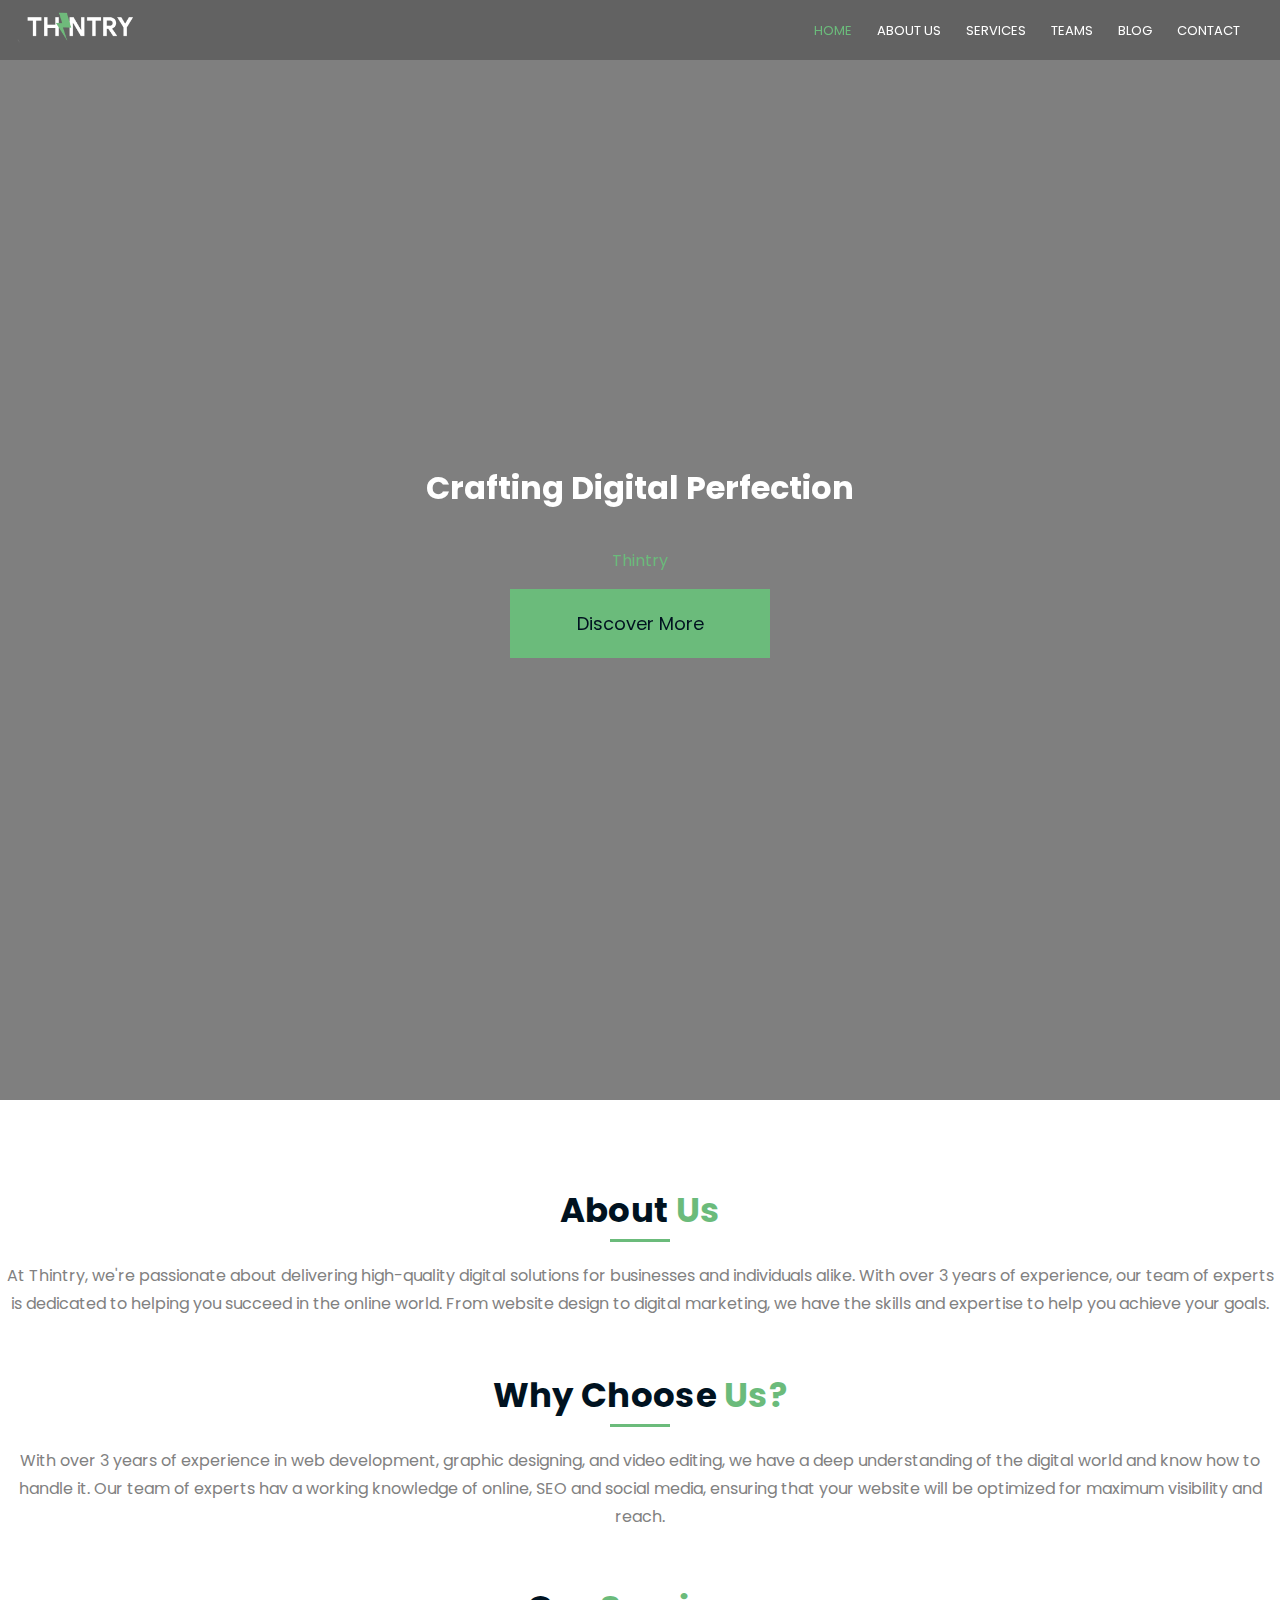
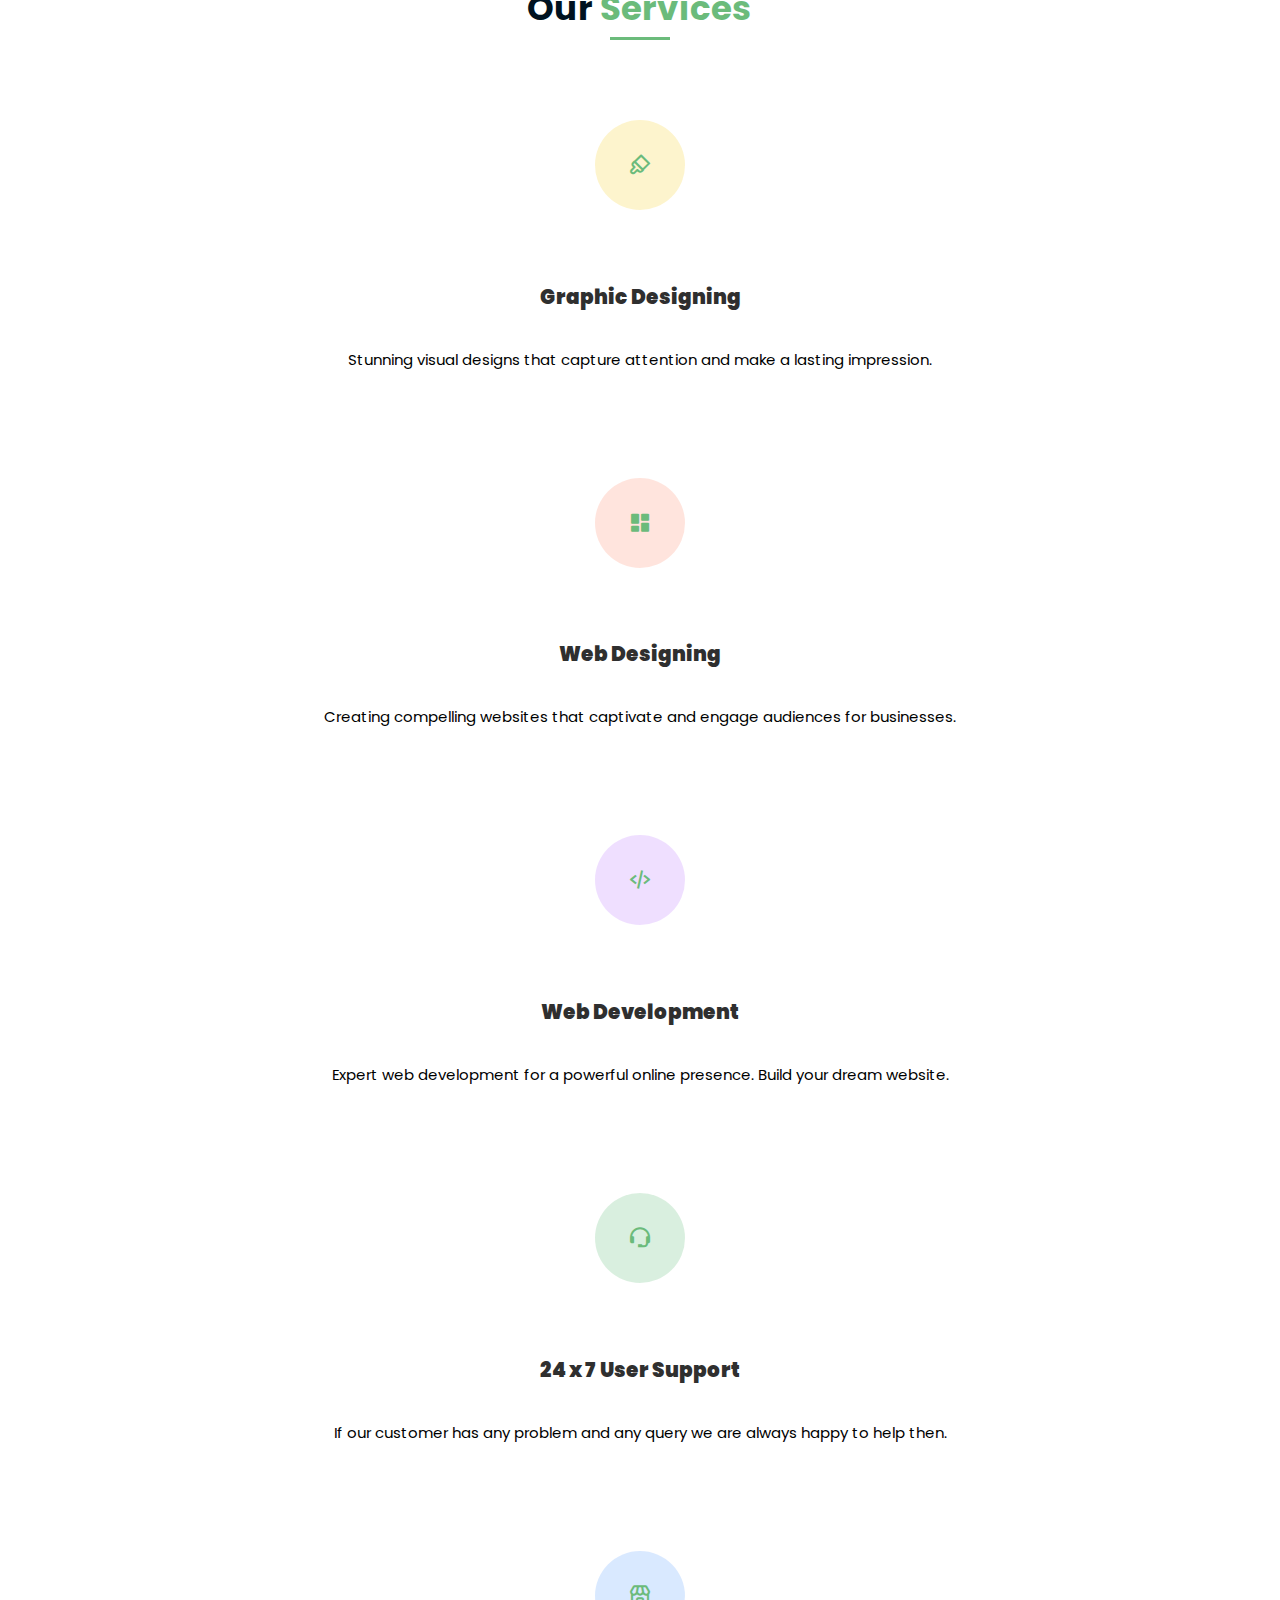
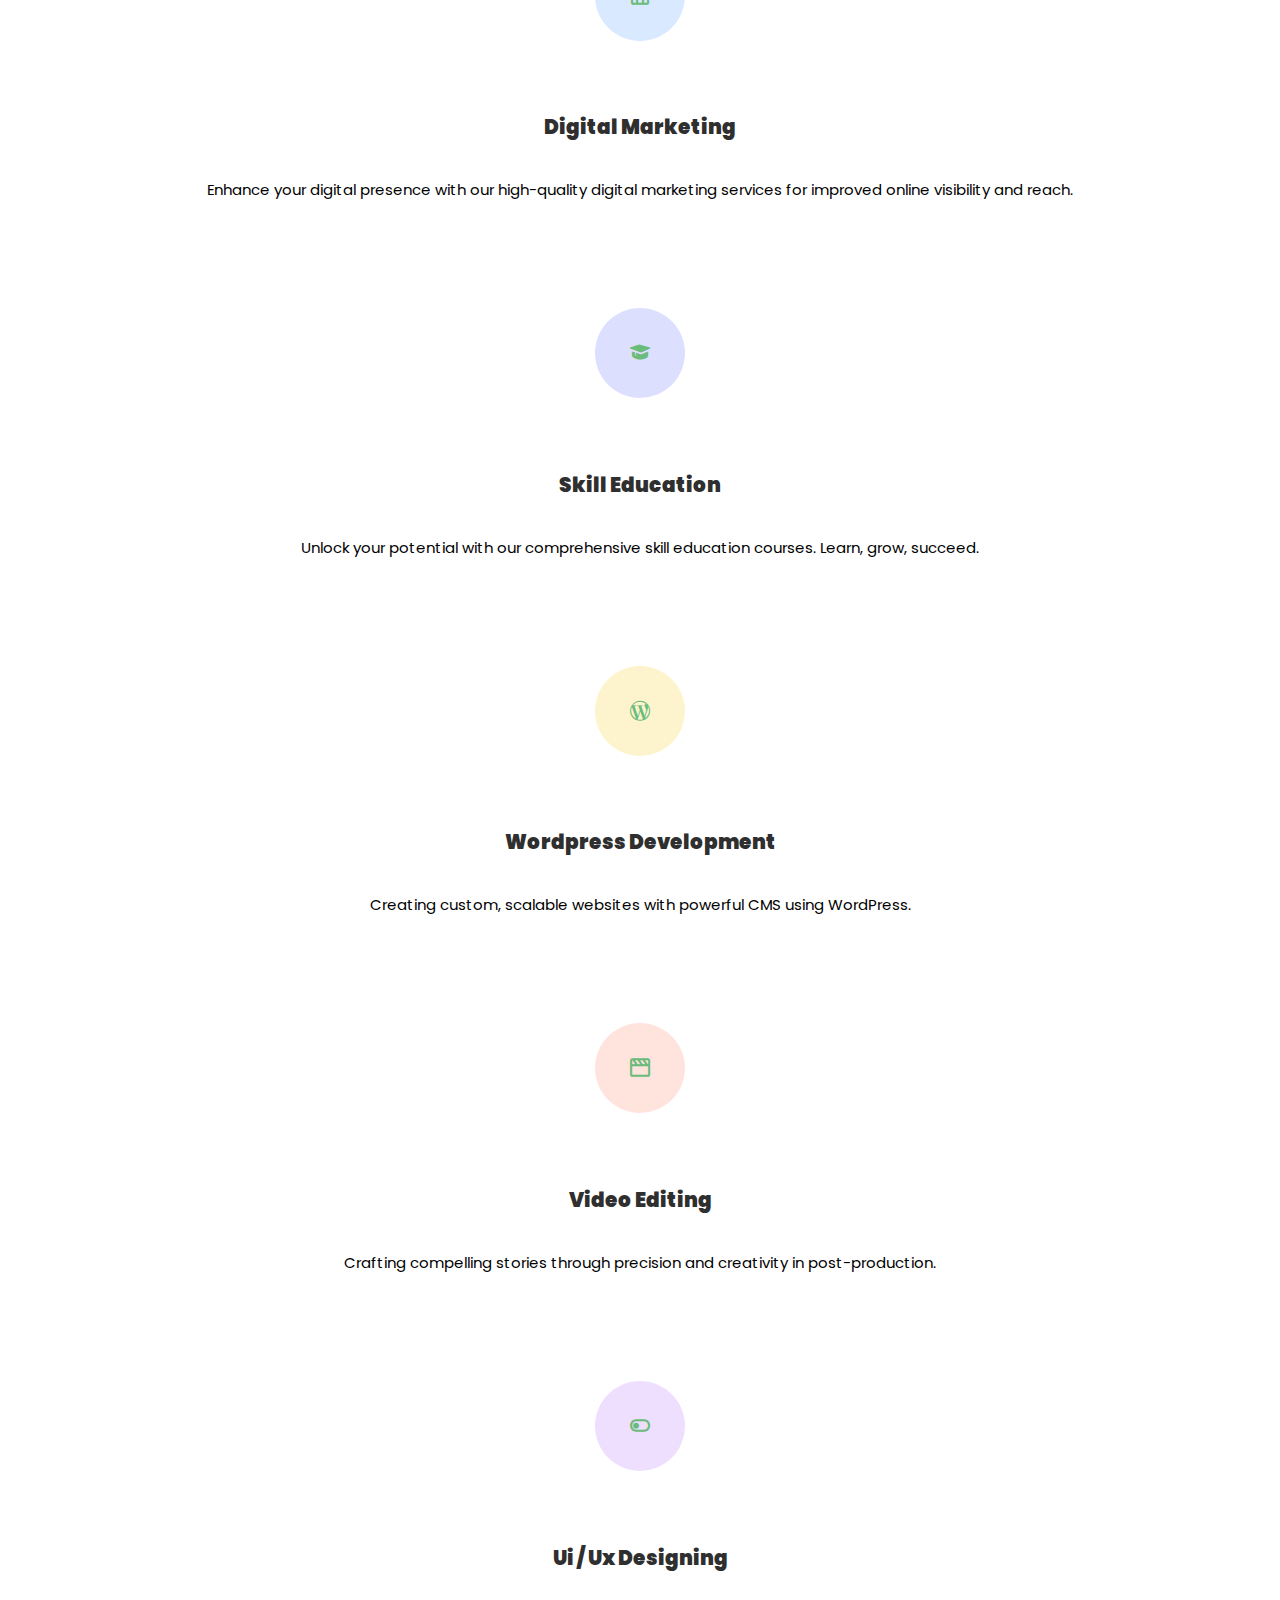
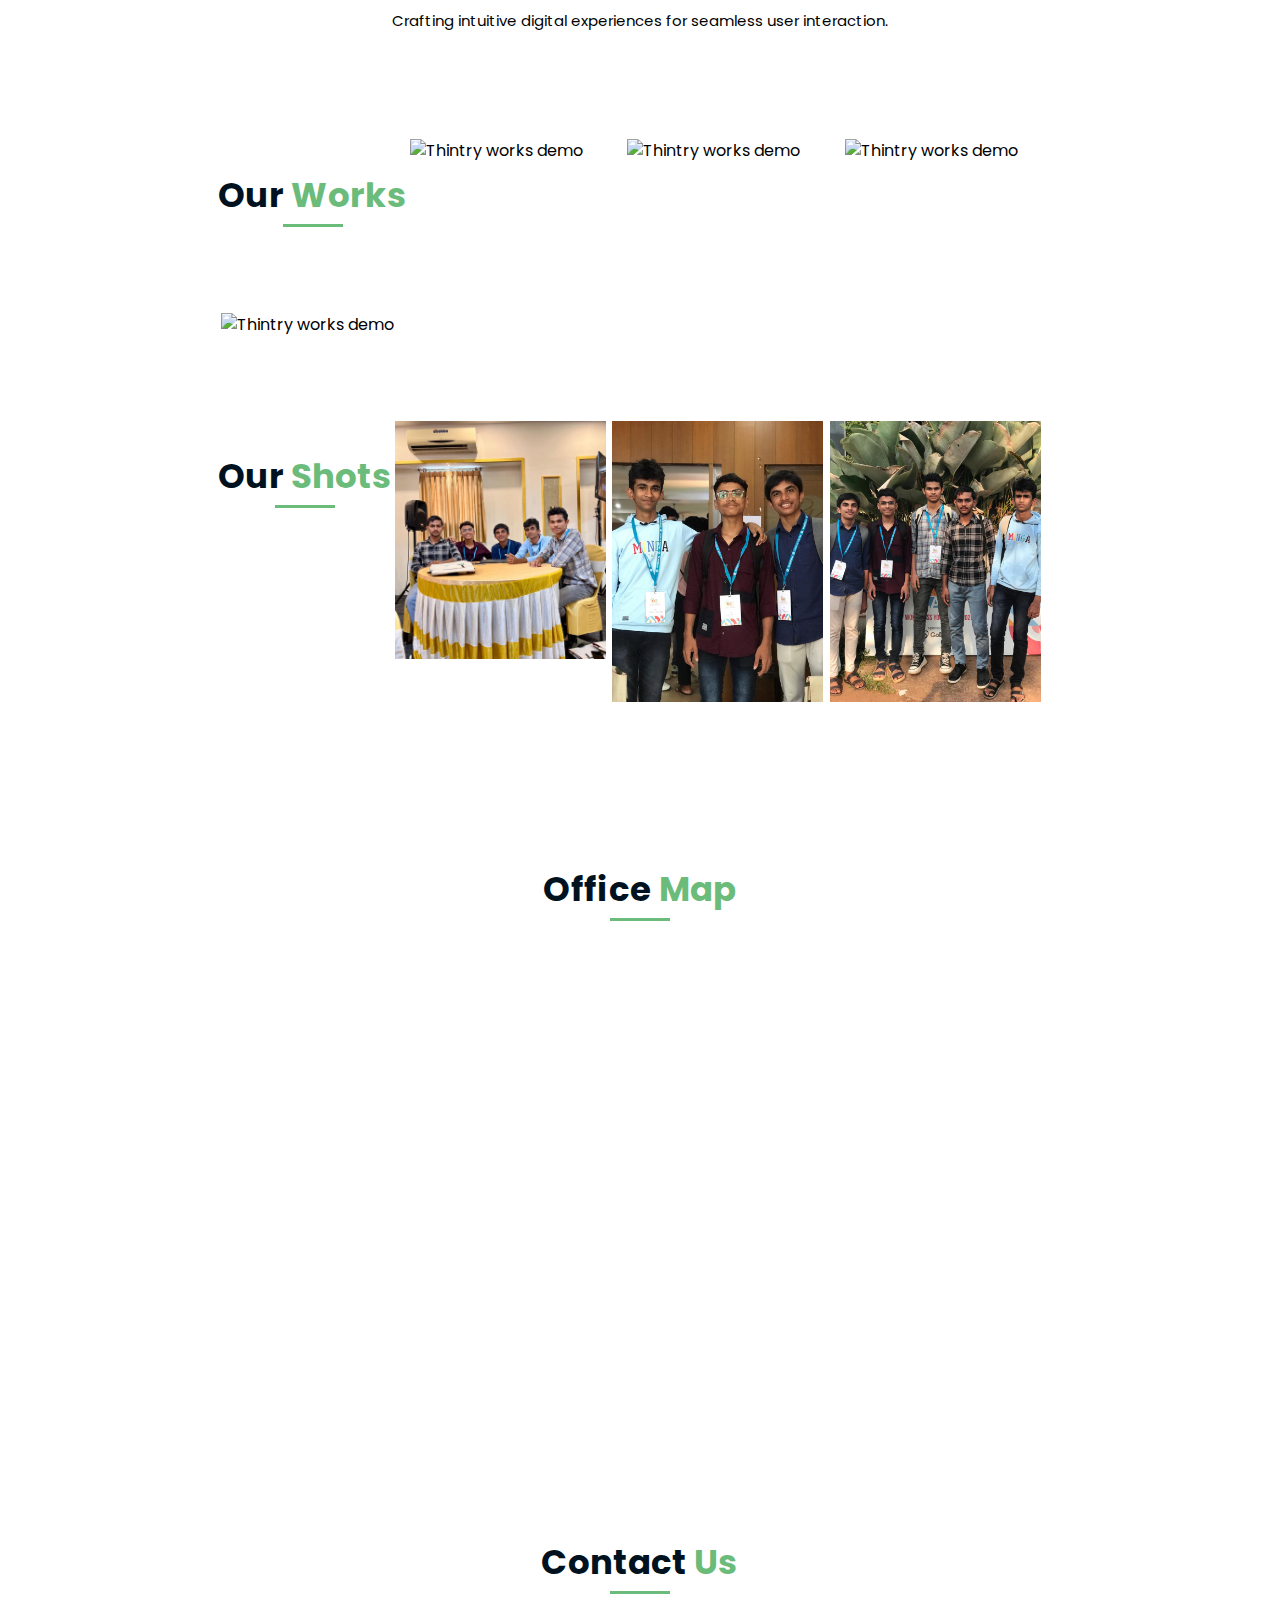
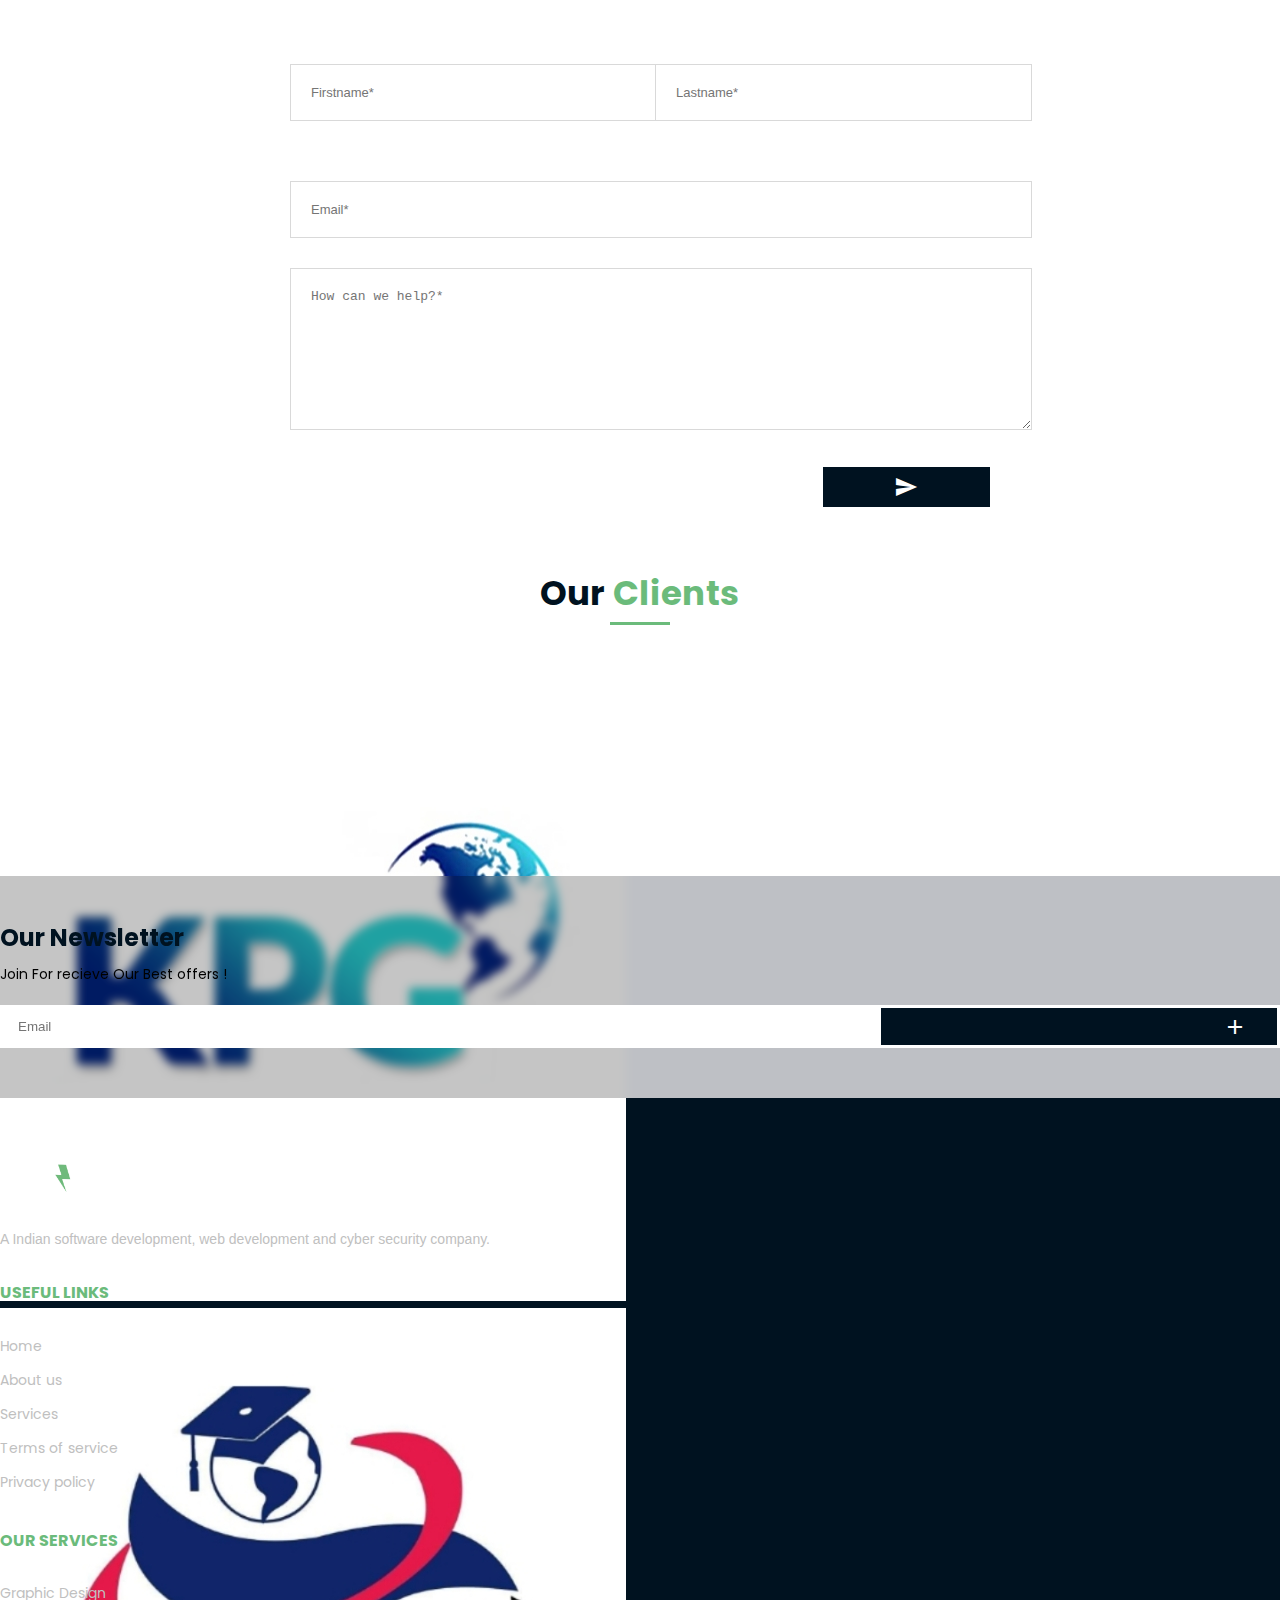
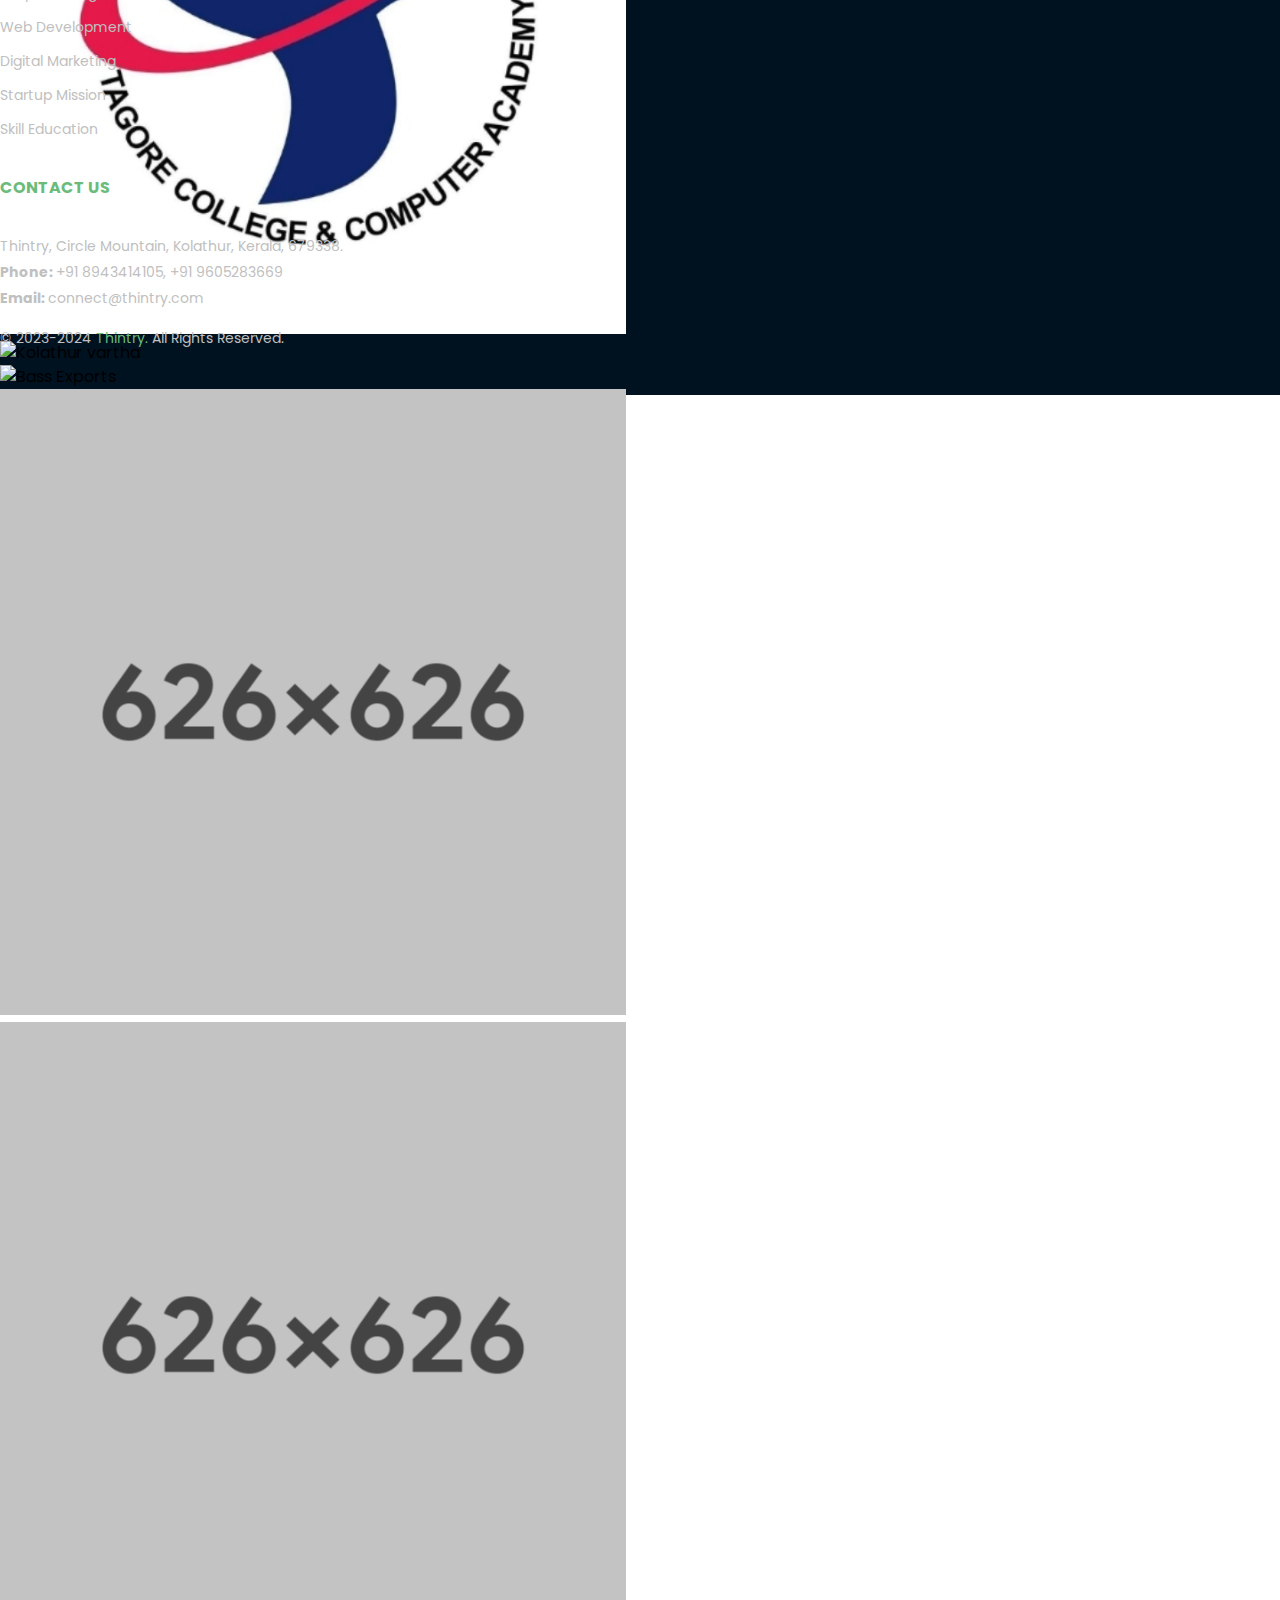
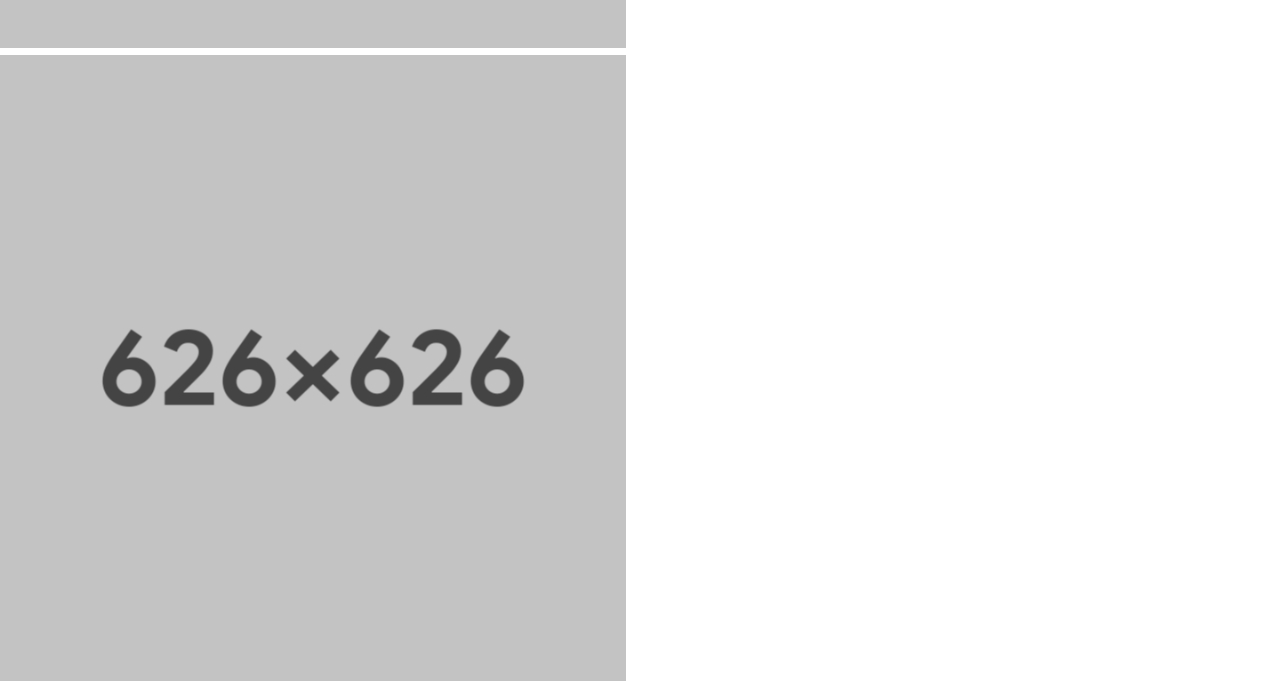
==== commit 28ff08a6: "new" ====
--- a/index.html
+++ b/index.html
@@ -21,7 +21,10 @@
     <!-- Set type of content on the page -->
     <meta property="og:type" content="website">
     <!-- Set banner image for social media sharing -->
-    <meta property="og:image" content="https://www.dropbox.com/s/igyhtq464qkcut6/web-banner.webp?dl=1">
+    <meta property="og:image" content="https://i.postimg.cc/GmQ4rYFN/Whats-App-Image-2023-09-23-at-6-29-26-PM.jpg">
+    <meta name="image" content="https://i.postimg.cc/GmQ4rYFN/Whats-App-Image-2023-09-23-at-6-29-26-PM.jpg">
+    <meta name="image:width" content="1200">
+    <meta name="image:height" content="630">
     <meta name="google-site-verification" content="5nIrmxB2W8tLXdzBGLWYpTtbWdH1Bo7xZsm-wMTvaAA" />
     <meta property="og:type" content="website">
     <meta name="robots" content="index, follow">
@@ -32,10 +35,10 @@
     <link rel="icon" href="./assets/img/favicon.ico" type="image/x-icon">
     <link rel="shortcut icon" href="./assets/img/favicon.ico" type="image/x-icon">
     <!-- Apple Touch Icon -->
-    <link rel="apple-touch-icon" href="./assets/img/apple-touch-icon.png">
+    <link rel="apple-touch-icon" href="./assets/img/favicon.png">
     <!-- Site verifications -->
     <script async src="https://pagead2.googlesyndication.com/pagead/js/adsbygoogle.js?client=ca-pub-4002089923028505"
-     crossorigin="anonymous"></script>
+        crossorigin="anonymous"></script>
     <meta name="norton-safeweb-site-verification"
         content="-73ls3zdj0m68cvxocm3tbe3k9o2z9ep8a0s794pfzugf3lombed-vzu7zcz05lmvlelwesnymshnipiifocovo873h7mfzdvsr3gferjxzw-nb5rwz4ebo96xuapyqz" />
     <meta name="a.validate.02" content="6KE3Tjhz8r45yhagwcTSZBcAO_SHQE1cfZW_" />
@@ -420,7 +423,7 @@
                     alt="Tagore collage and computer academy kolathur"></div>
             <div class="slide"><img src="./assets/clients/kolathur.webp" title="Kolathur vartha" alt="Kolathur vartha">
             </div>
-            <div class="slide"><img src="./assets/clients/default.webp" alt="Default"></div>
+            <div class="slide"><img src="./assets/clients/bass-export.webp" alt="Bass Exports"></div>
             <div class="slide"><img src="./assets/clients/default.webp" alt="Default">
             </div>
             <div class="slide"><img src="./assets/clients/default.webp" alt="Default">
@@ -536,4 +539,4 @@
 
 </body>
 
-</html>
+</html>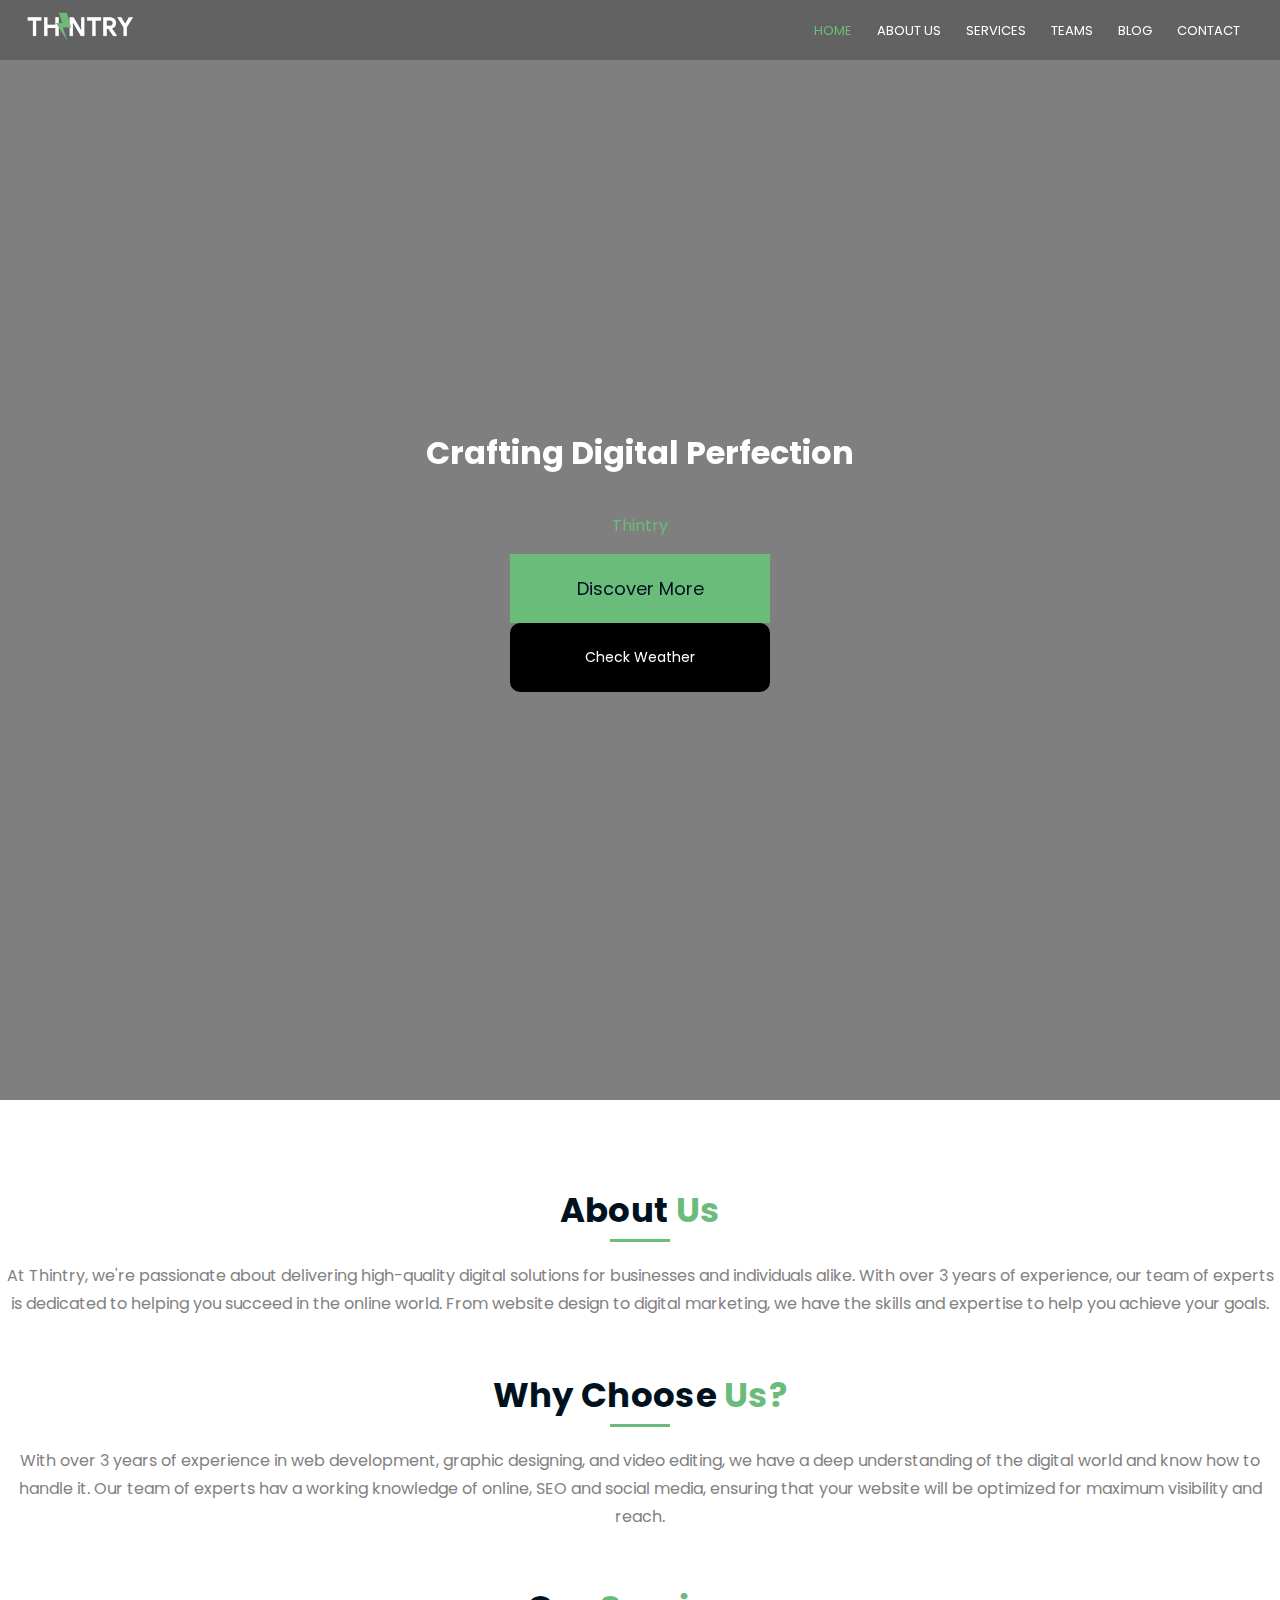
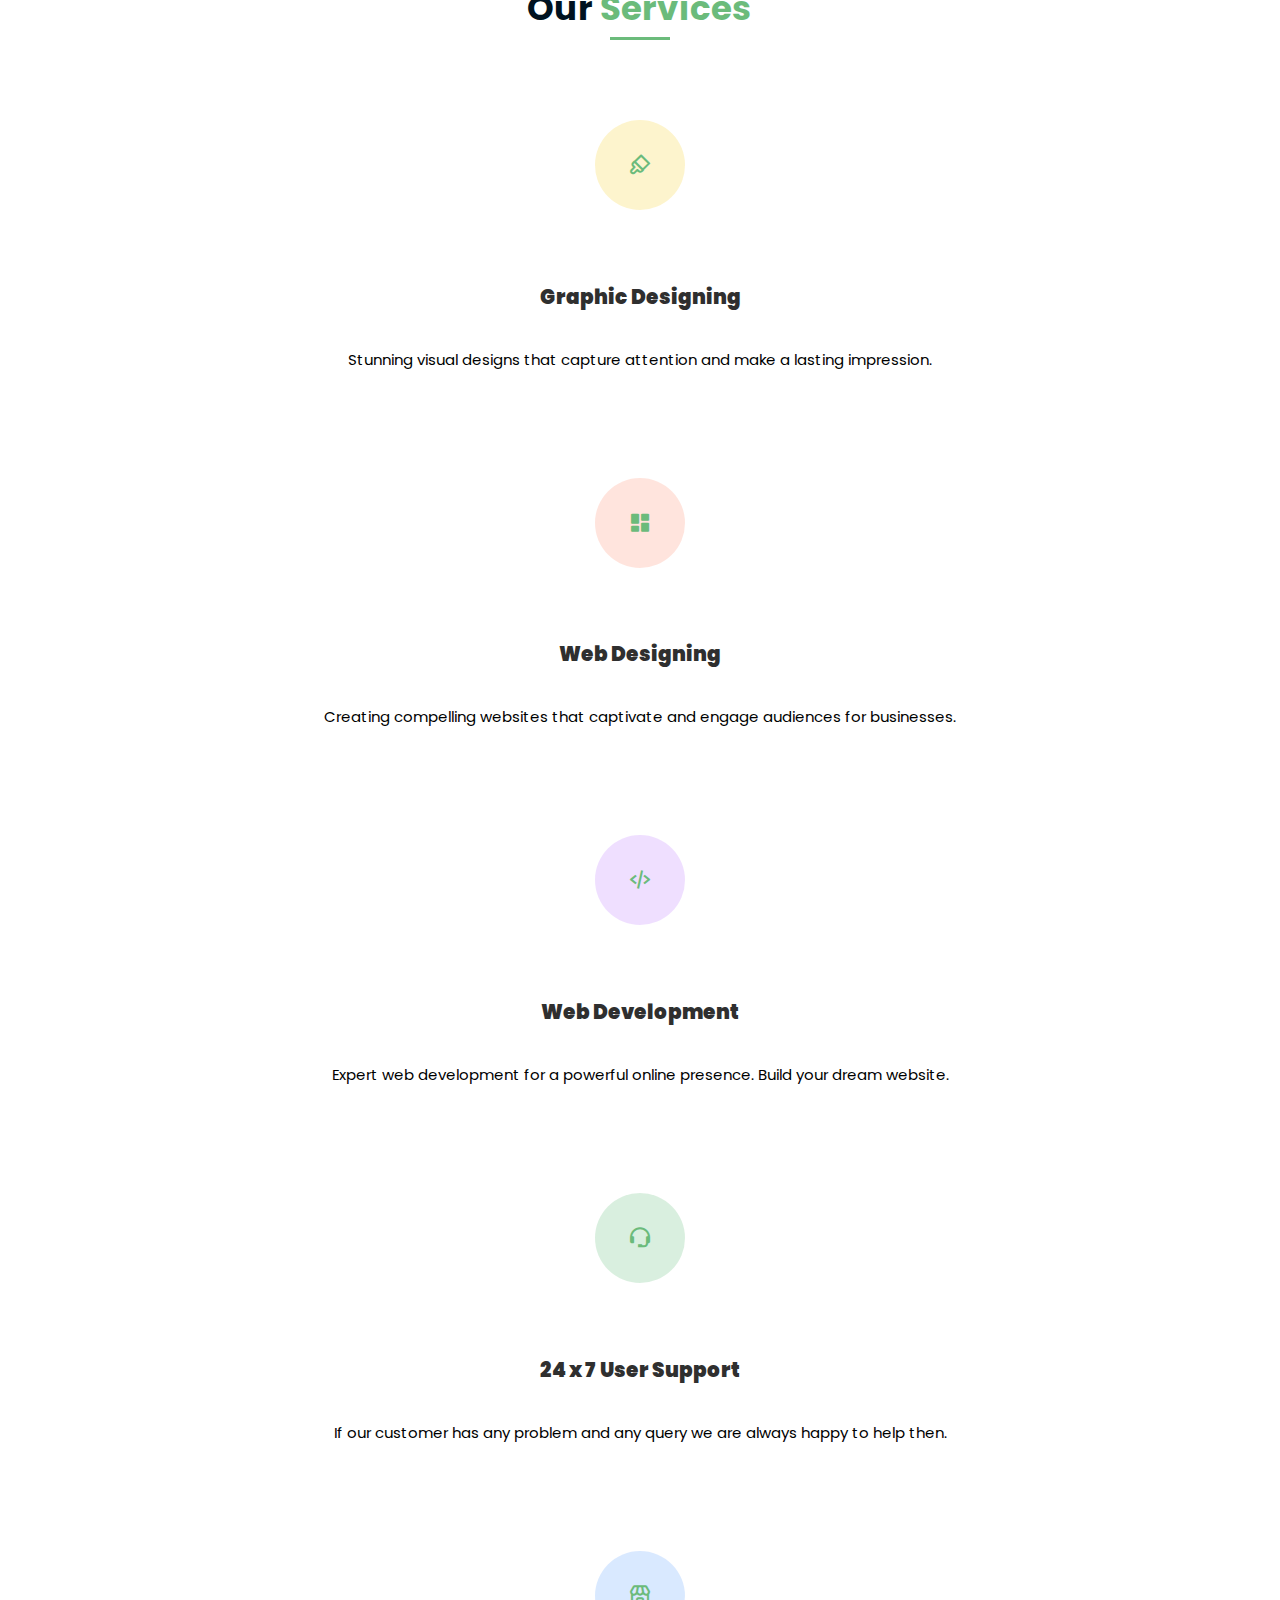
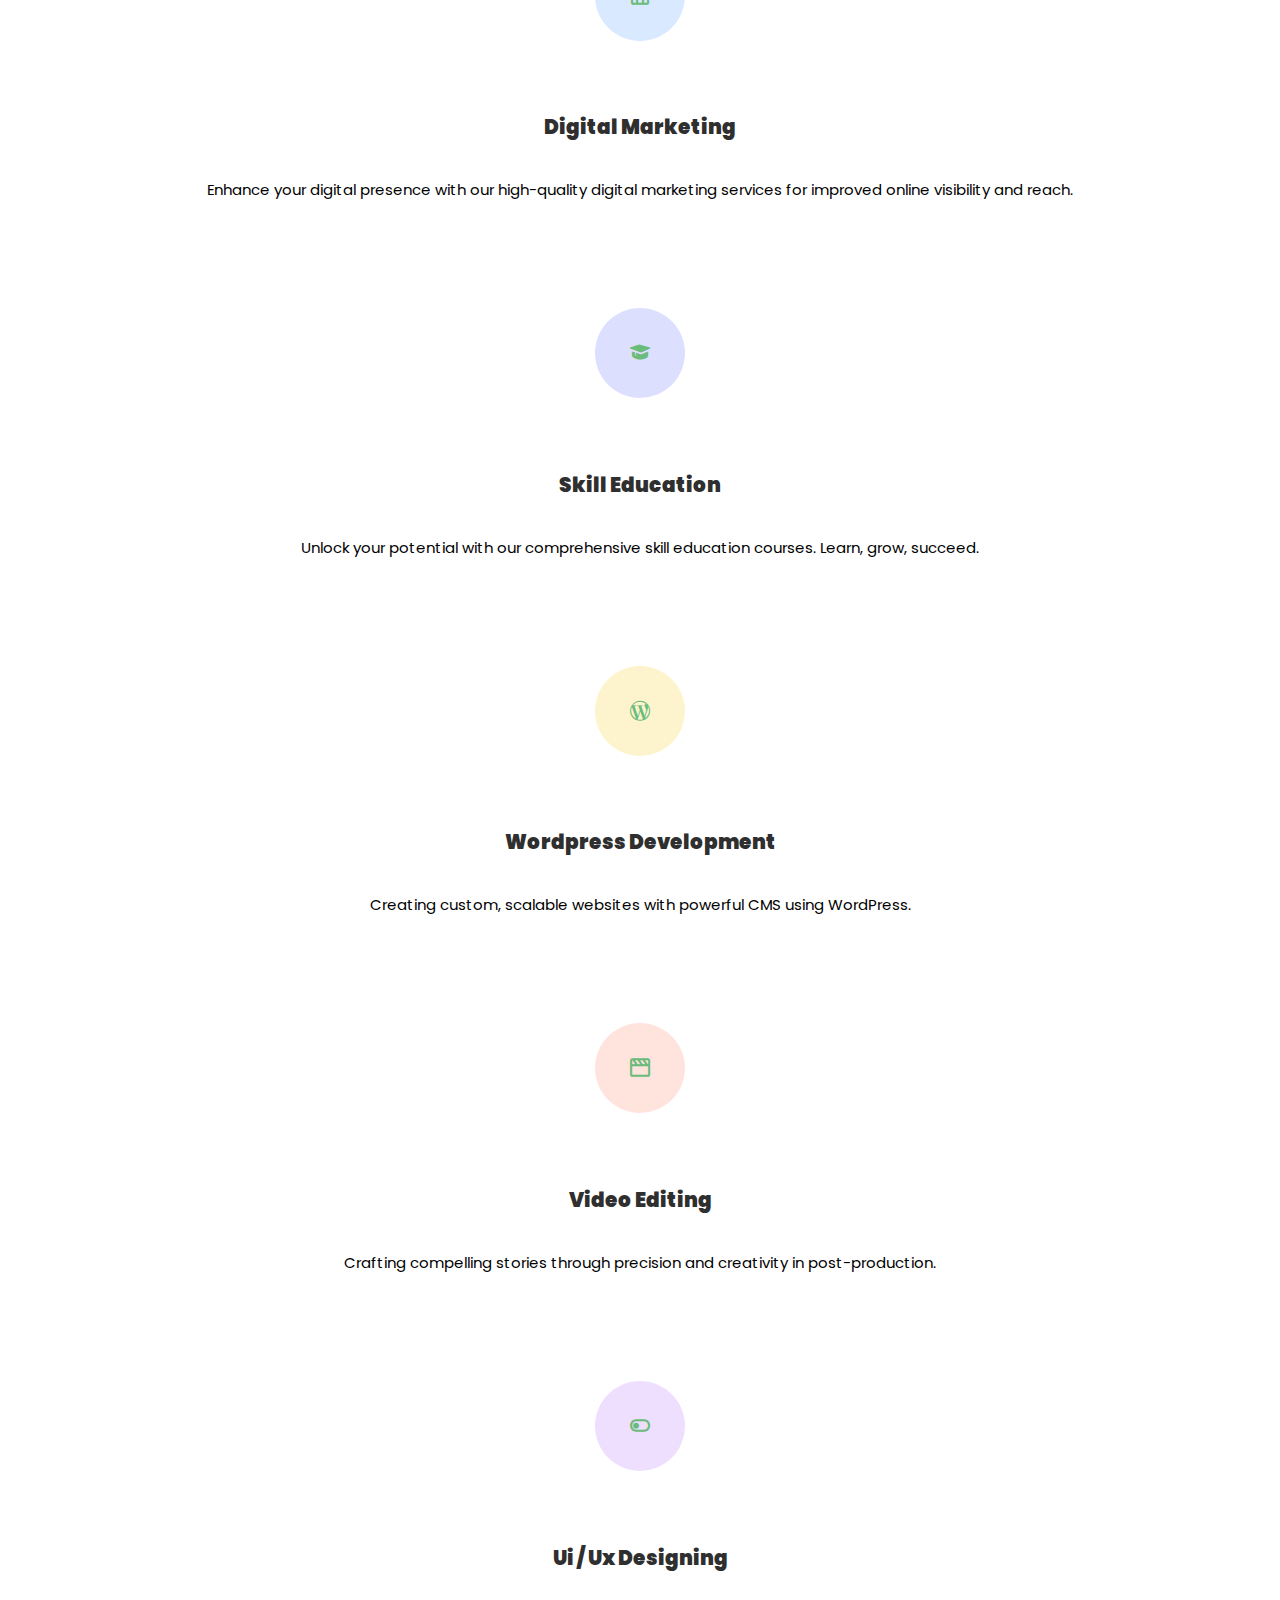
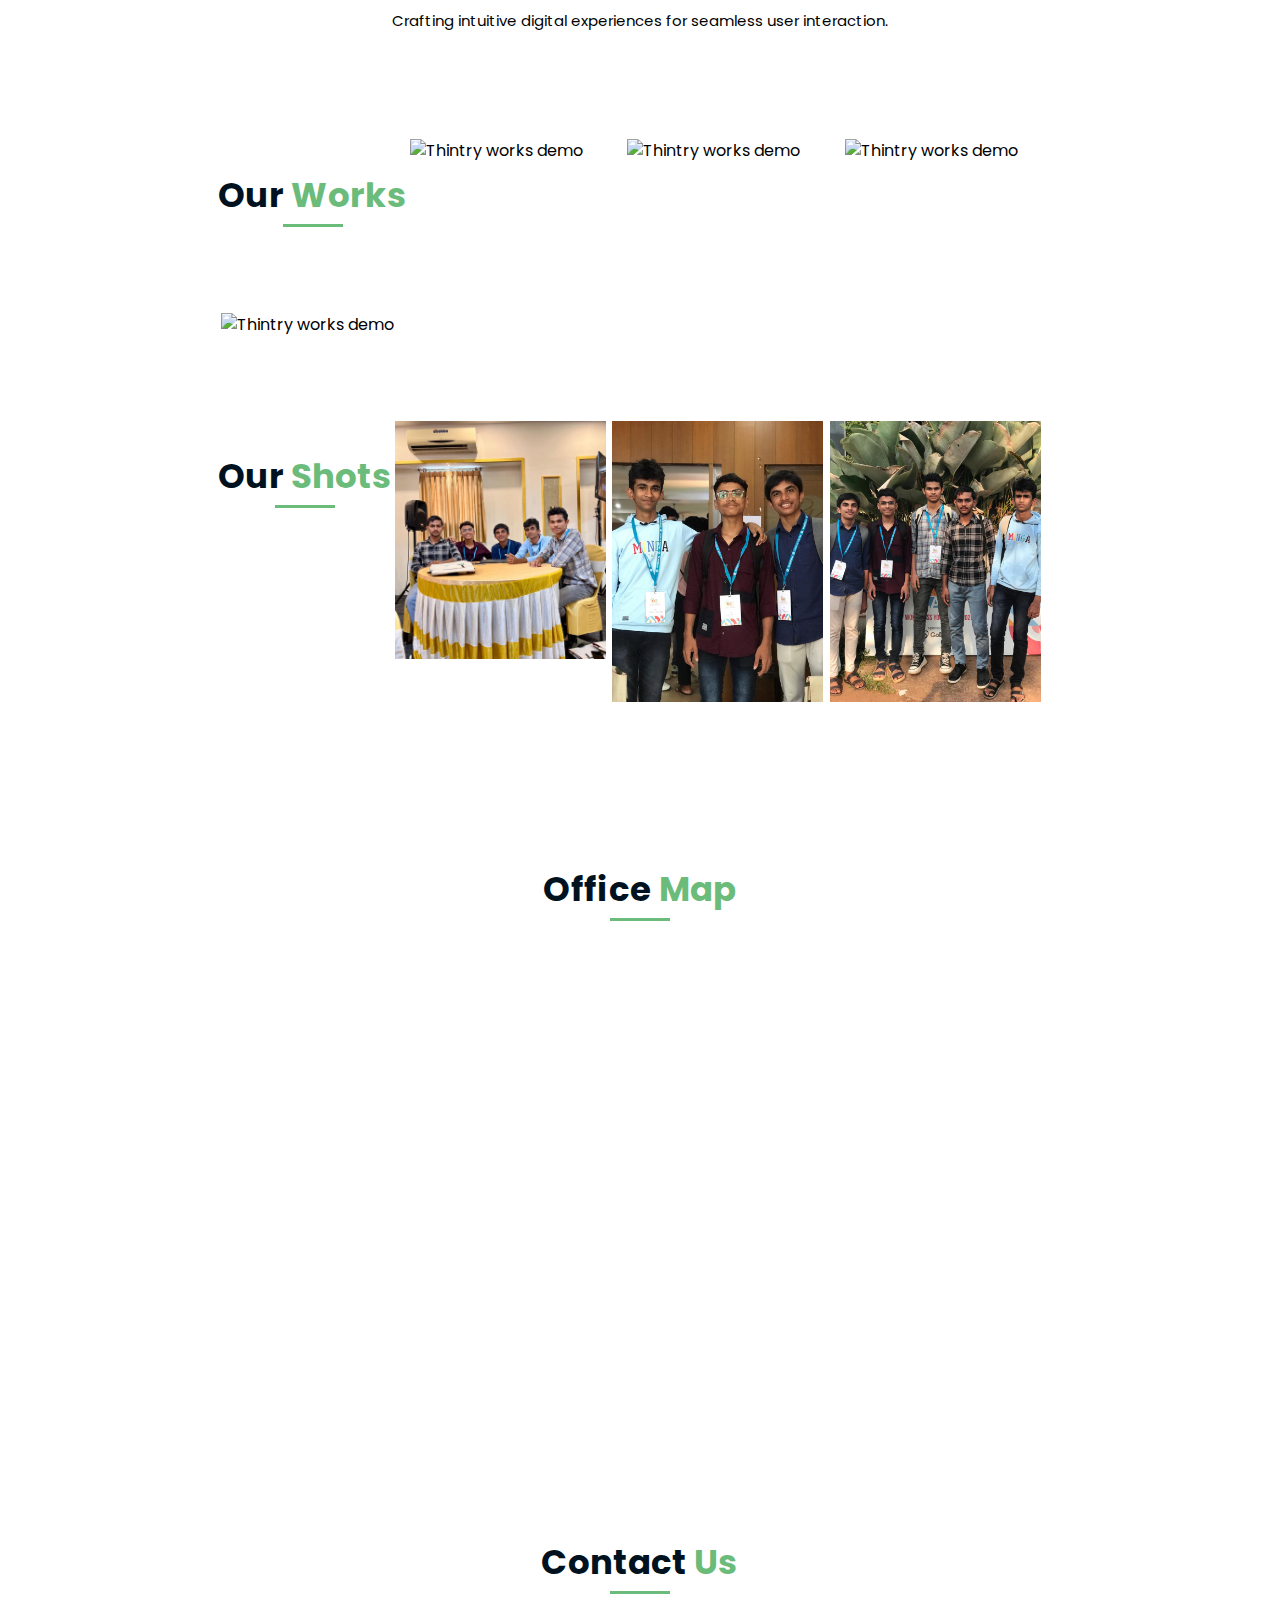
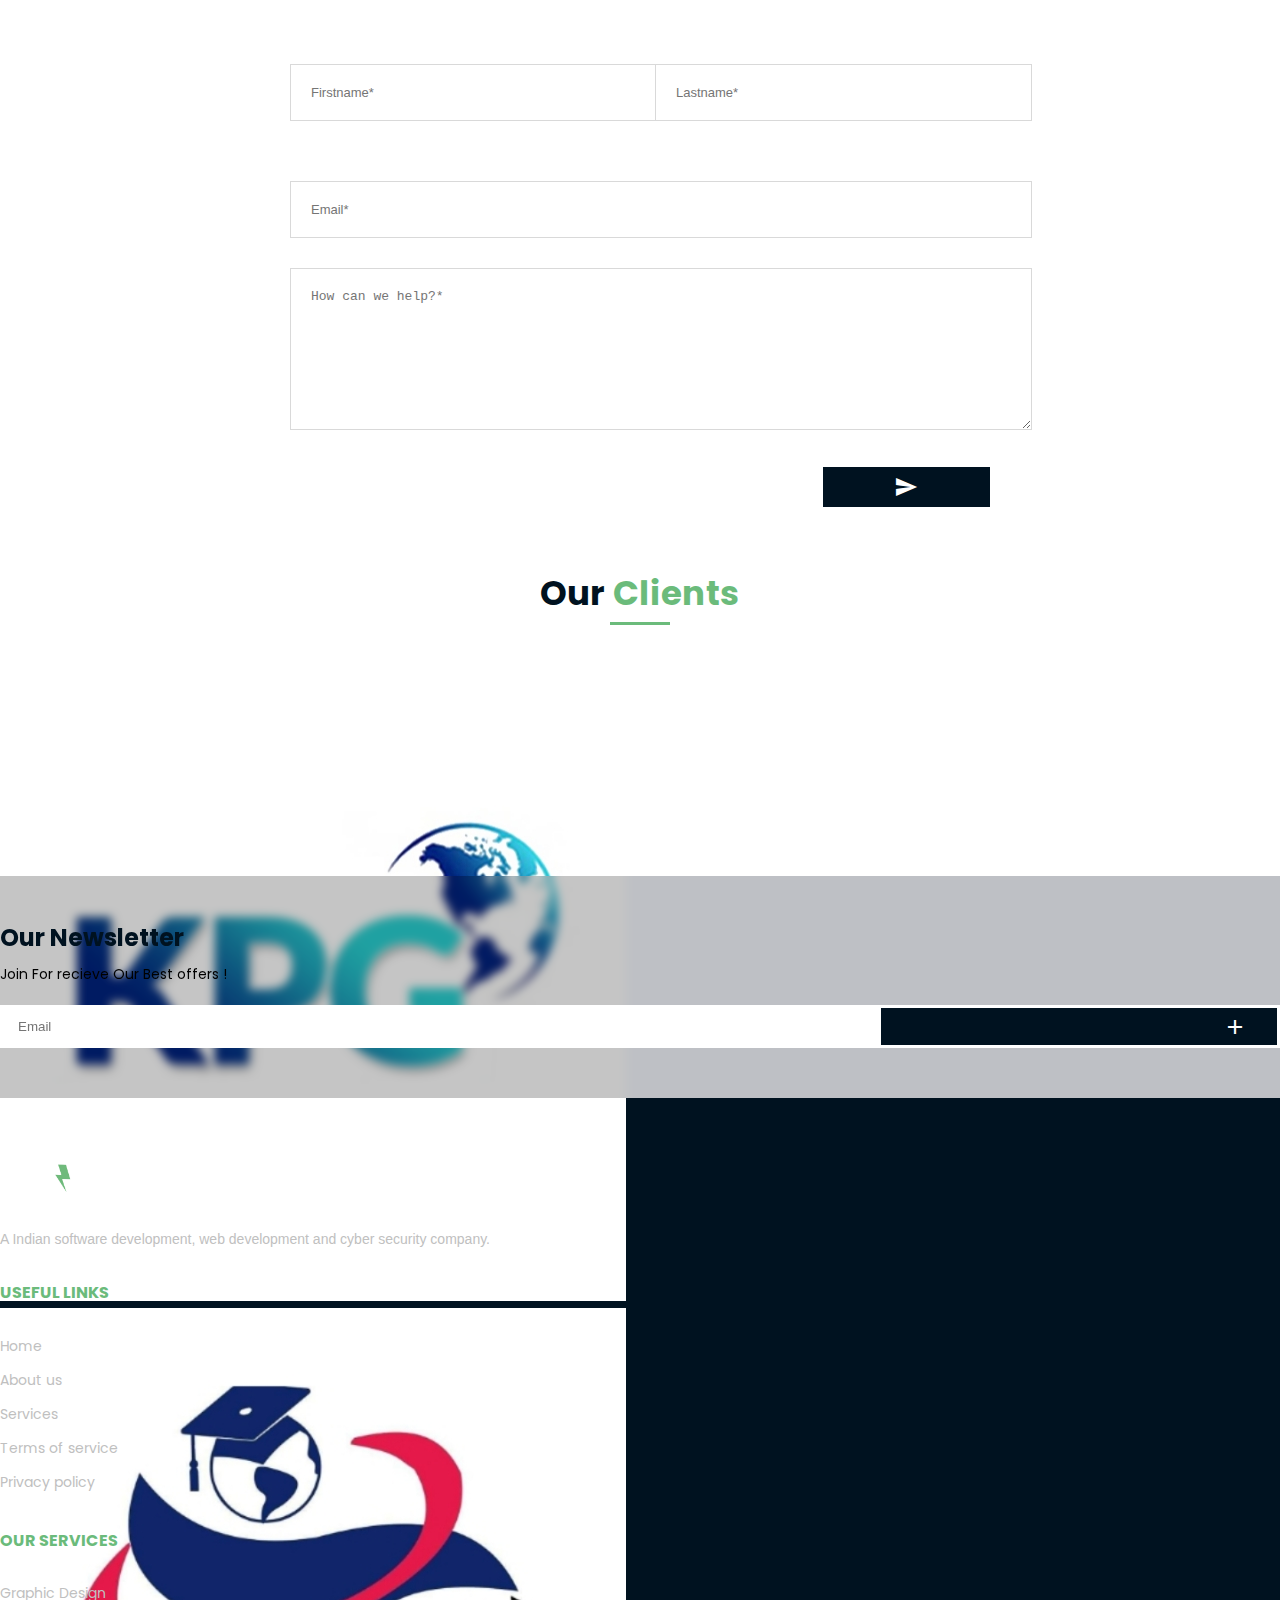
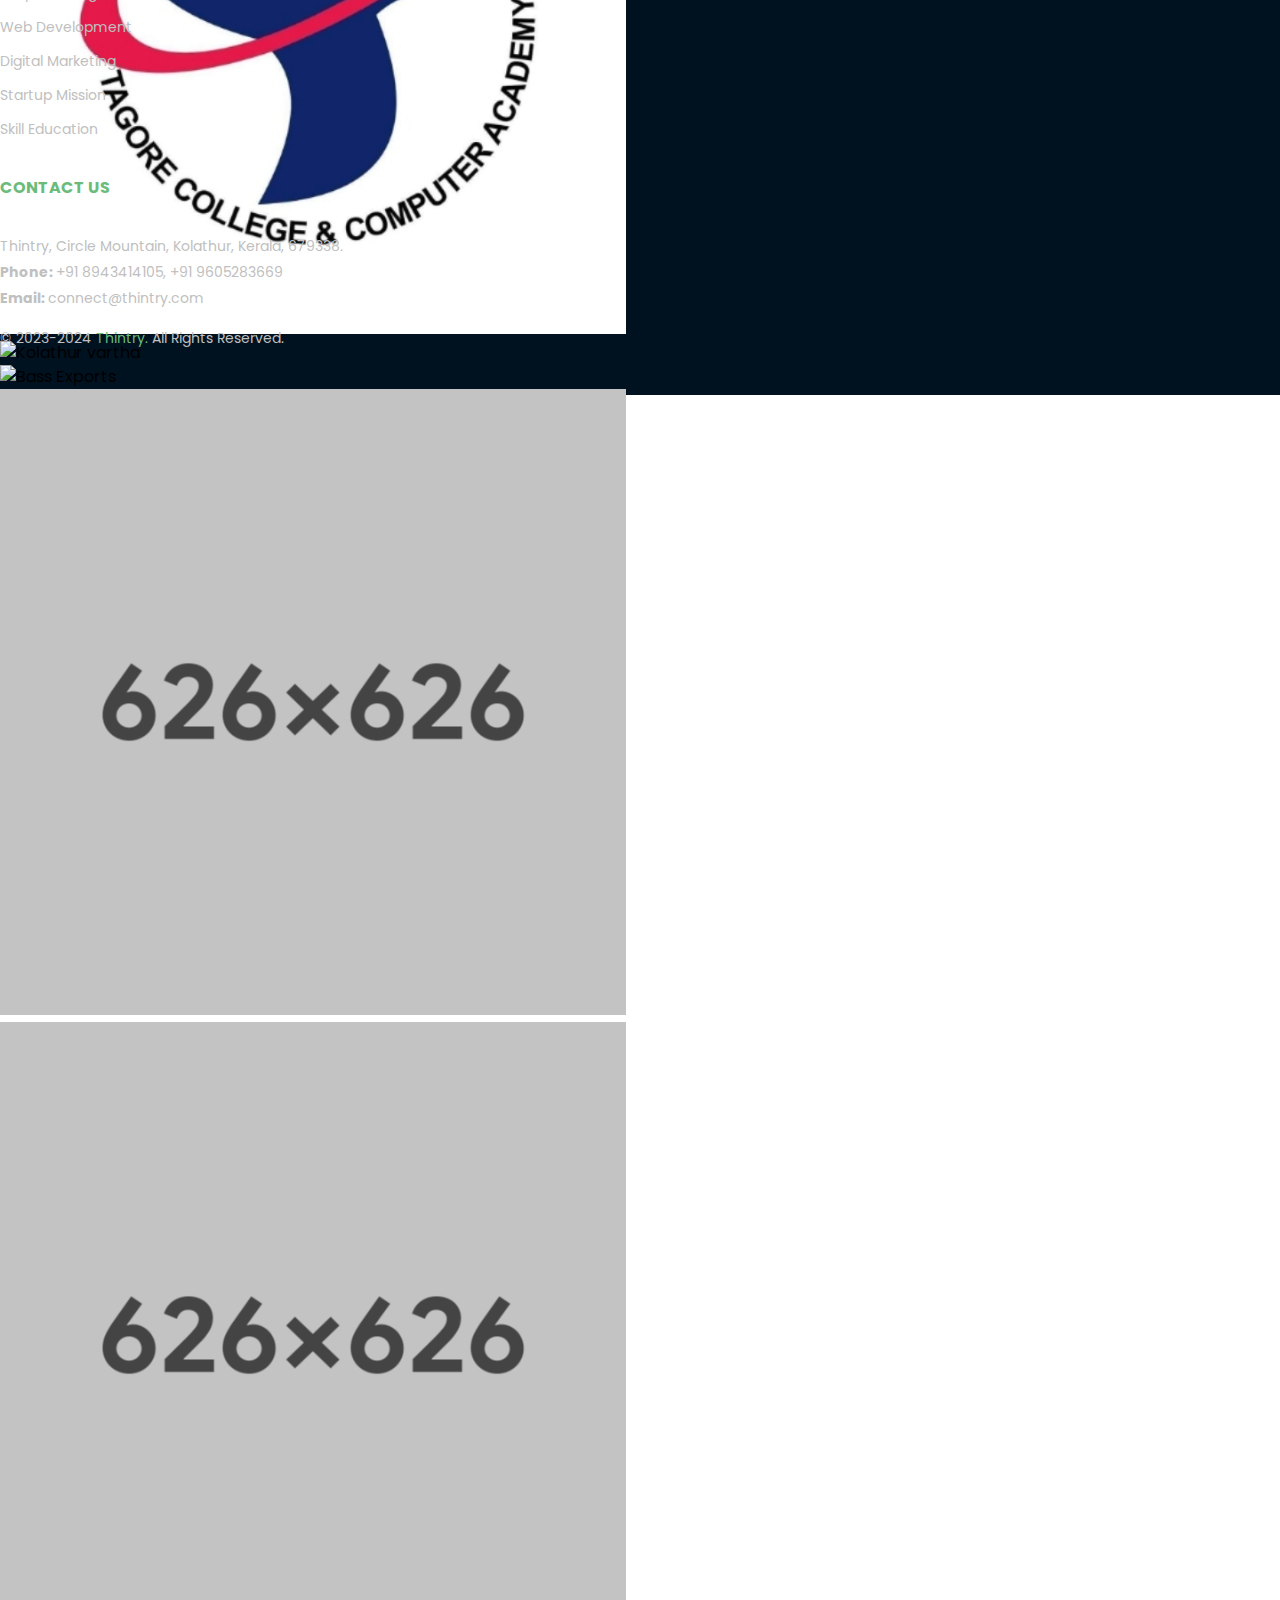
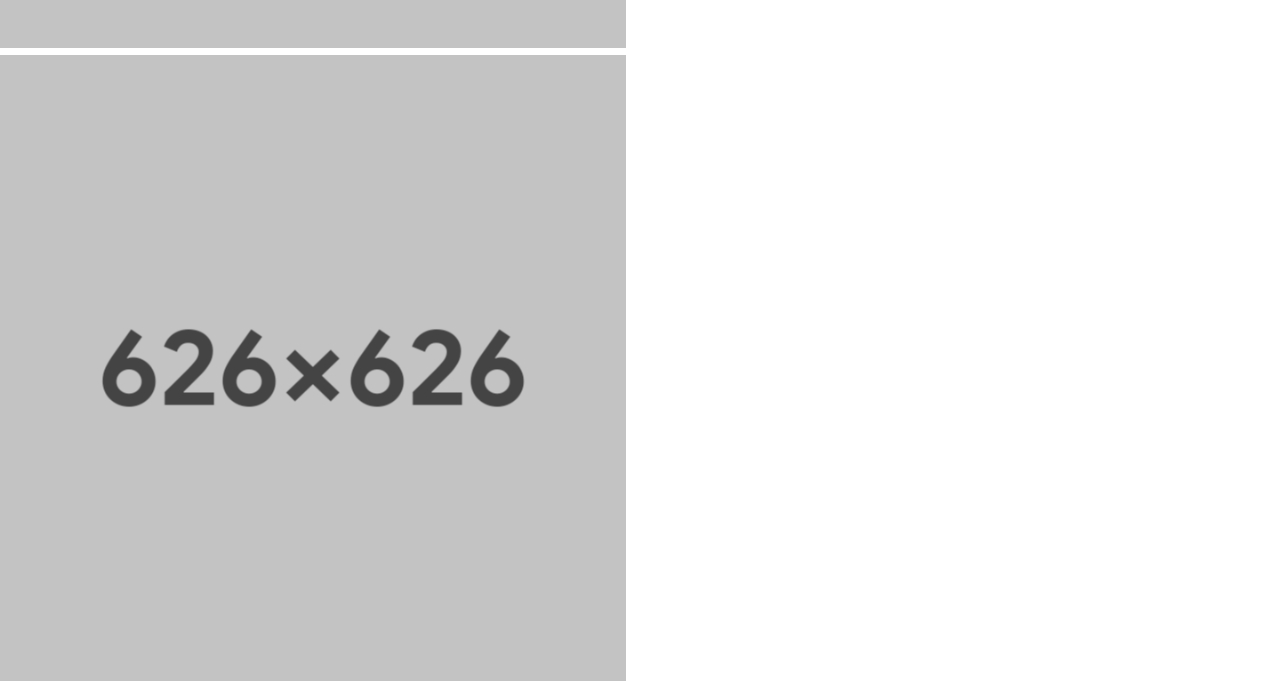
==== commit e438ec18: "Merge da2fd5eb802c842716c8d180b80148f3ed7c3568 into dade206f5071cd199fceeeb32381f444ebb4df8f" ====
--- a/index.html
+++ b/index.html
@@ -42,6 +42,16 @@
     <meta name="norton-safeweb-site-verification"
         content="-73ls3zdj0m68cvxocm3tbe3k9o2z9ep8a0s794pfzugf3lombed-vzu7zcz05lmvlelwesnymshnipiifocovo873h7mfzdvsr3gferjxzw-nb5rwz4ebo96xuapyqz" />
     <meta name="a.validate.02" content="6KE3Tjhz8r45yhagwcTSZBcAO_SHQE1cfZW_" />
+    <meta name="email" content="connect@thintry.com">
+    <!-- Business Address -->
+    <meta name="address" content="Kolathur po 679338, Kerala 679338">
+
+    <!-- Phone Number -->
+    <meta name="telephone" content="+918943414105">
+
+    <link rel="me" href="https://www.instagram.com/thintryin/">
+    <link rel="me" href="https://twitter.com/thintry">
+    <link rel="me" href="https://www.youtube.com/@thintry">
     <!-- Clarity tracking code for https://thintry.com/ -->
     <script>    (function (c, l, a, r, i, t, y) { c[a] = c[a] || function () { (c[a].q = c[a].q || []).push(arguments) }; t = l.createElement(r); t.async = 1; t.src = "https://www.clarity.ms/tag/" + i + "?ref=bwt"; y = l.getElementsByTagName(r)[0]; y.parentNode.insertBefore(t, y); })(window, document, "clarity", "script", "hqcgk1xi9v");</script>
     <!-- Google Tag Manager -->
@@ -55,6 +65,23 @@
         })(window, document, 'script', 'dataLayer', 'GTM-TS6HW9Q');</script>
     <!-- End Google Tag Manager -->
     <title>Transform Your Digital Presence with Thintry's Expert Crafting Skills - Thintry</title>
+    <script type="application/ld+json">
+        {
+          "@context": "http://schema.org",
+          "@type": "LocalBusiness",
+          "name": "Thintry",
+          "url": "https://thintry.com",
+          "address": {
+            "@type": "PostalAddress",
+            "streetAddress": "Kolathur po 679338, Kerala 679338",
+            "addressLocality": "Malappuram",
+            "addressRegion": "Kerala",
+            "postalCode": "679338"
+          },
+          "telephone": "+918943414105",
+          "email": "connect@thintry.com"
+        }
+        </script>
     <!-- Set font for the page -->
     <link href='https://fonts.googleapis.com/css?family=Poppins' rel='stylesheet'>
     <!-- Set bootstrap for the page -->
@@ -146,6 +173,7 @@
                         <p>Thintry</p>
                         <a type="button" class="btn" href="#aboutus">Discover
                             More</a>
+                        <a type="button" style="border-radius: 10px; font-size: 14px; background-color: black; color: white;" class="btn mt-3" href="./weather.html">Check Weather</a>
                     </div>
                 </div>
             </div>
